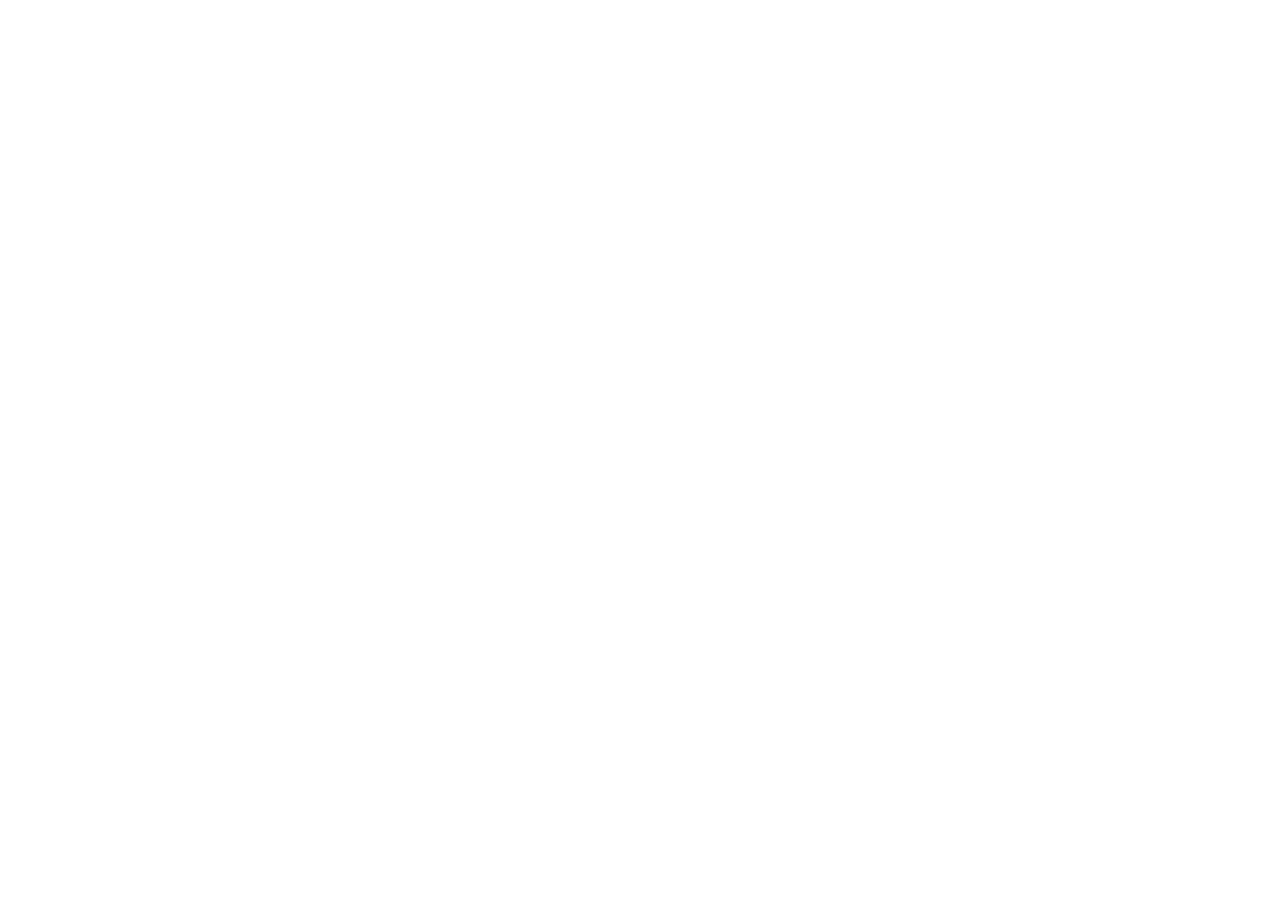
==== index.html @ b856530c "Ohmyfood" ====
<!DOCTYPE html>
<html lang="en">
<head>
    <meta charset="UTF-8">
    <meta name="viewport" content="width=device-width, initial-scale=1.0">
    <title>Ohmyfood</title>
    <link rel="stylesheet" href="/css/main.css">
</head>
<body>
    
</body>
</html>
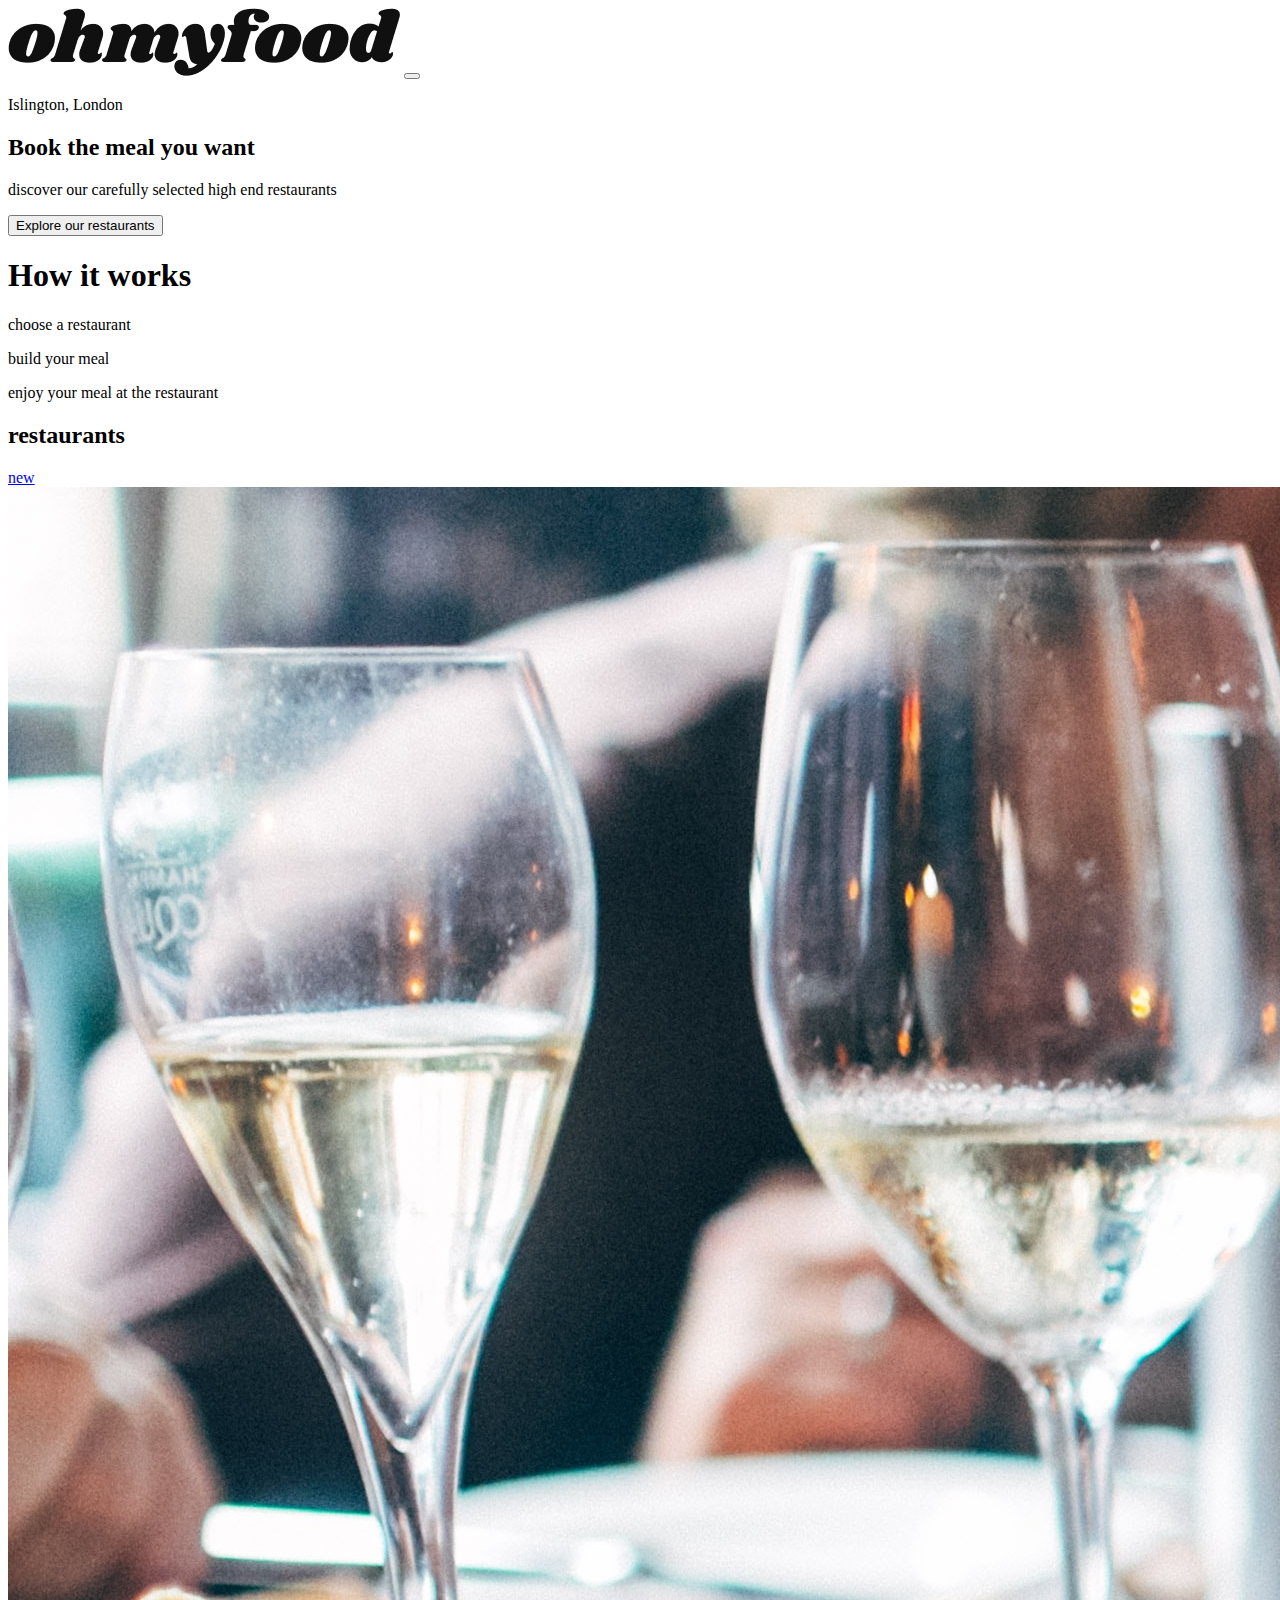
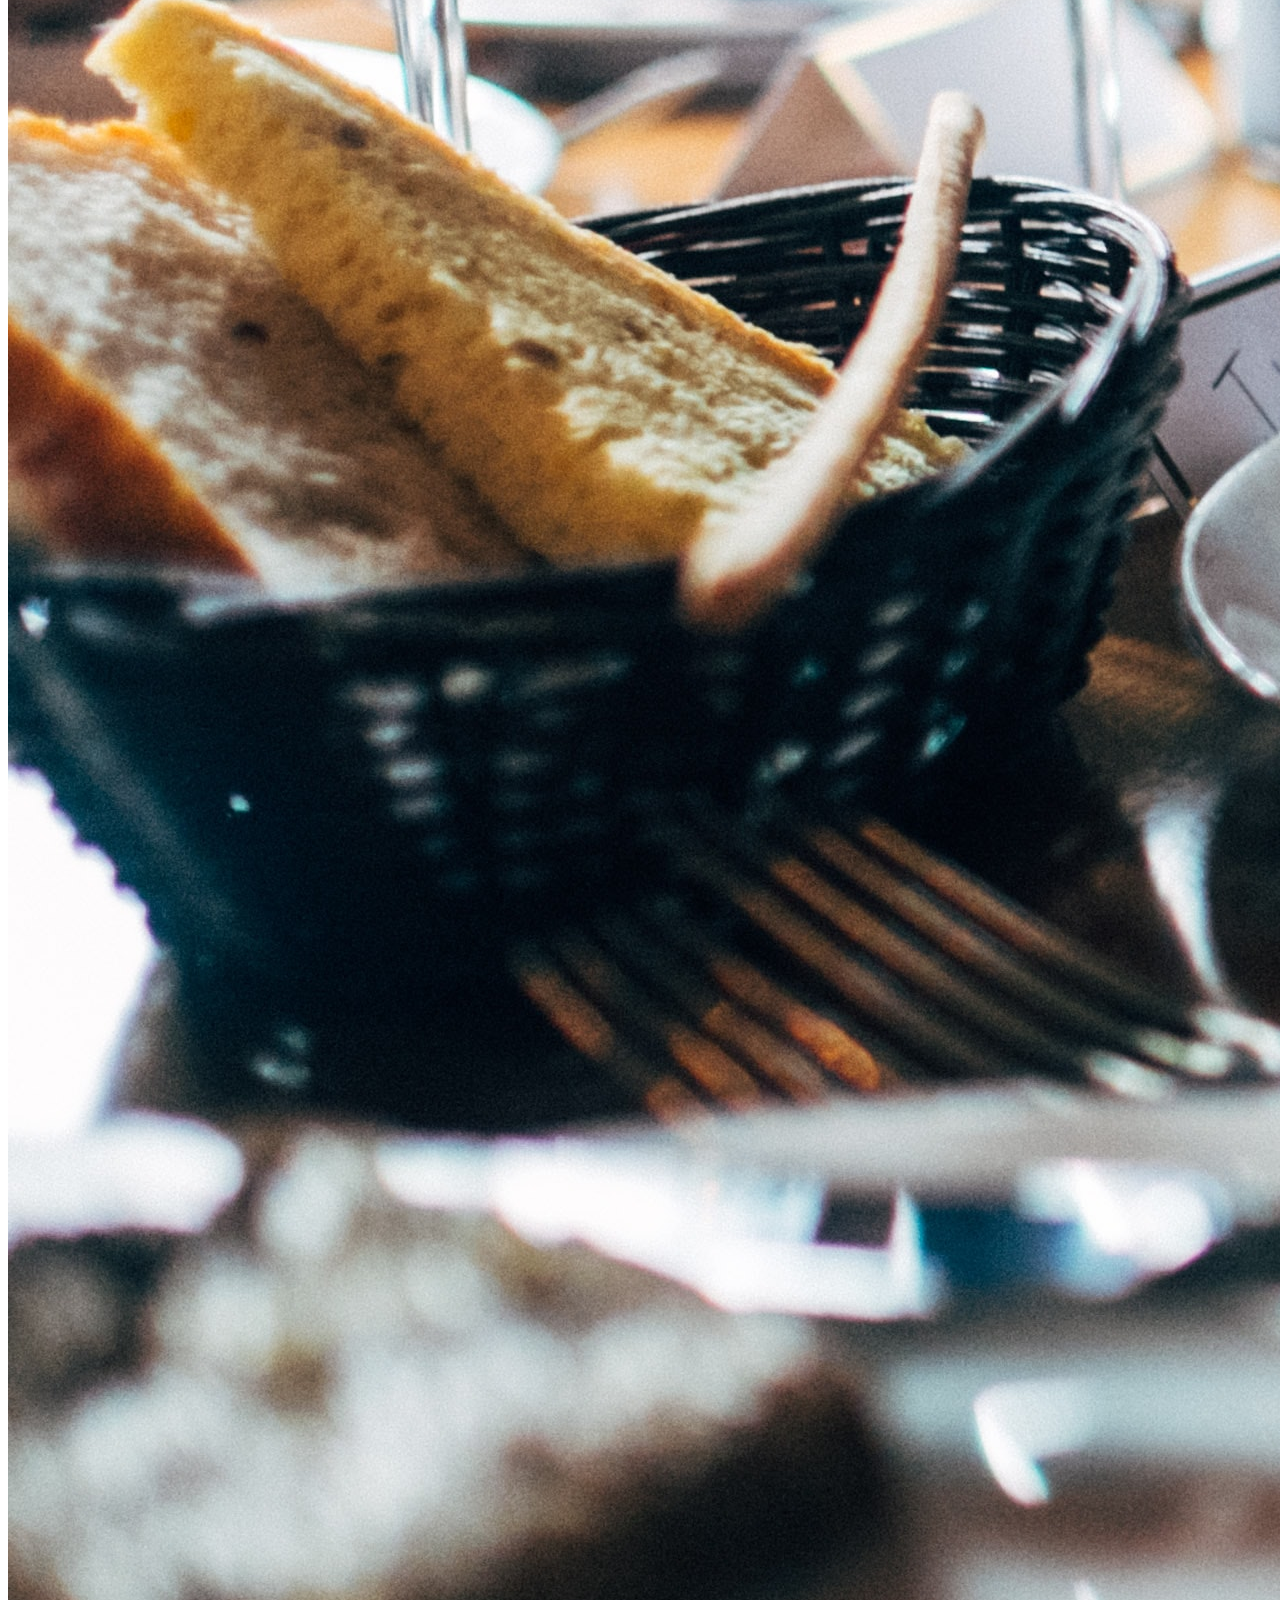
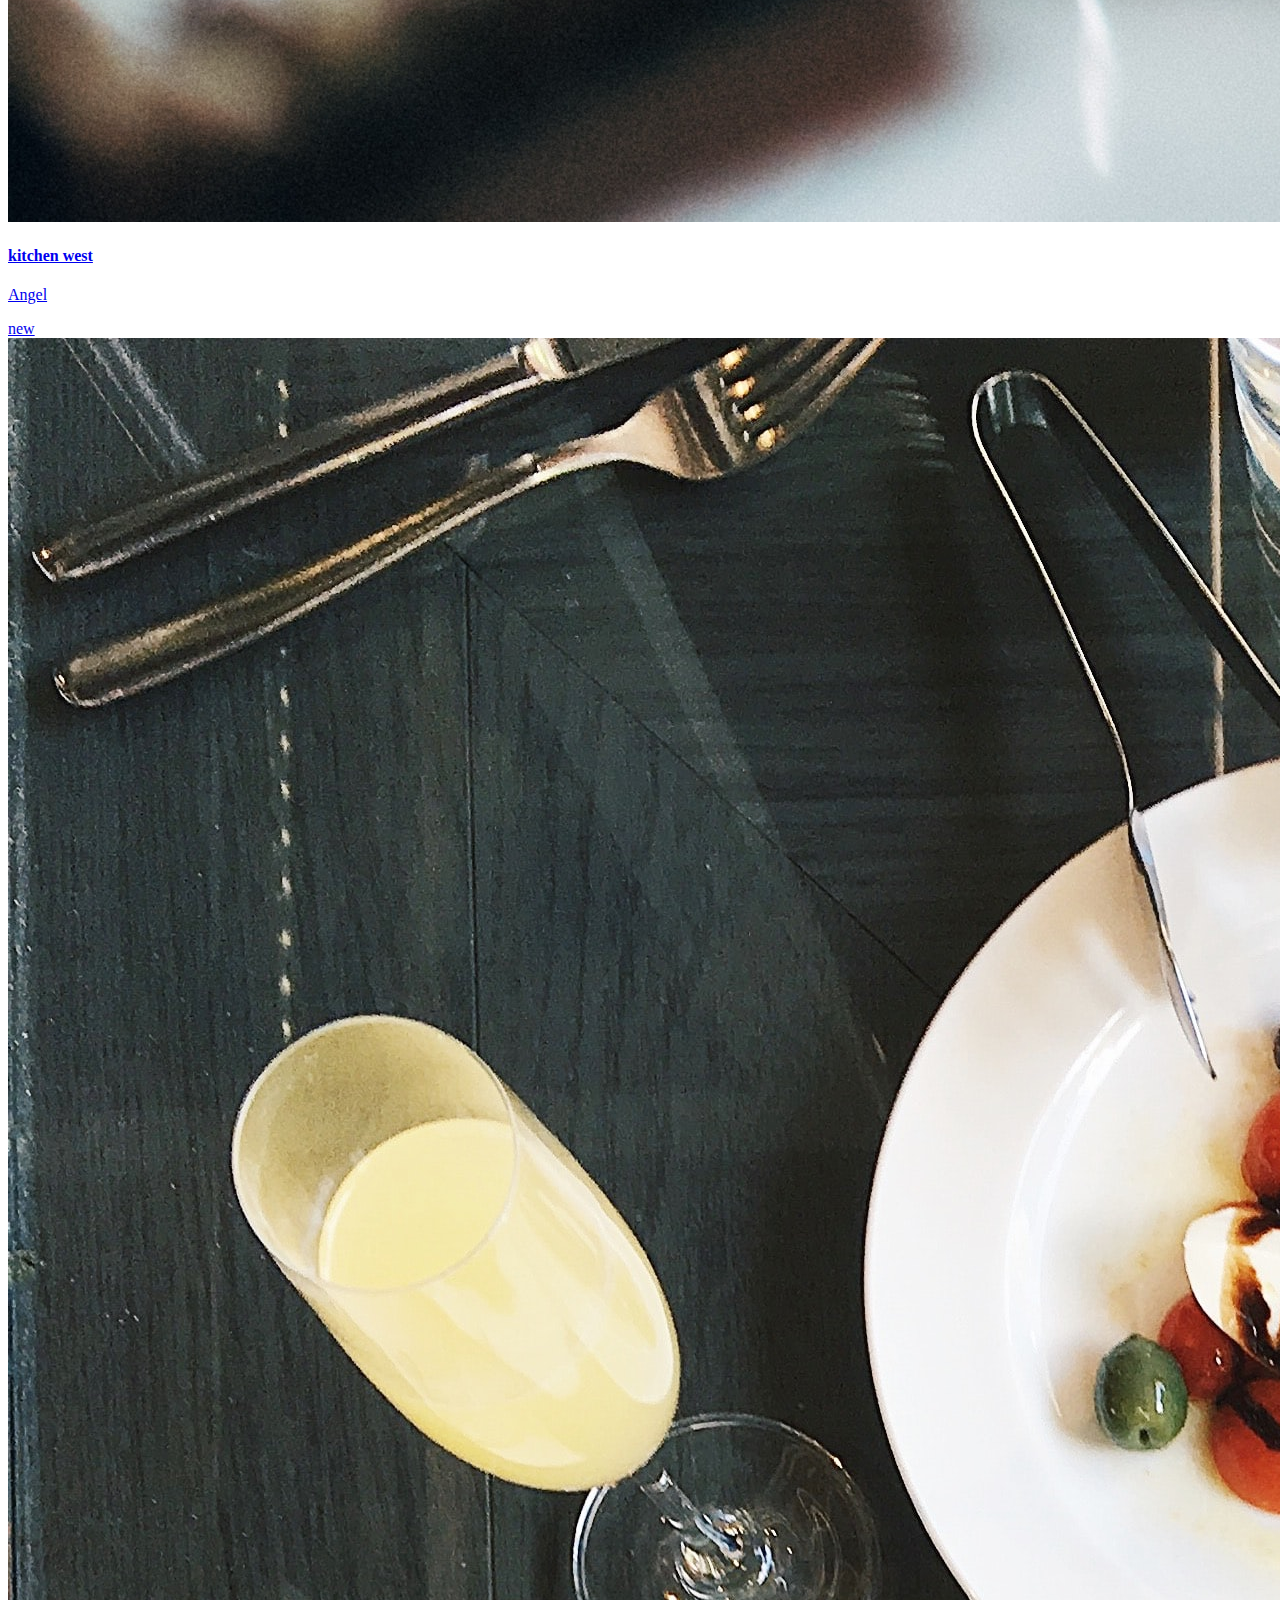
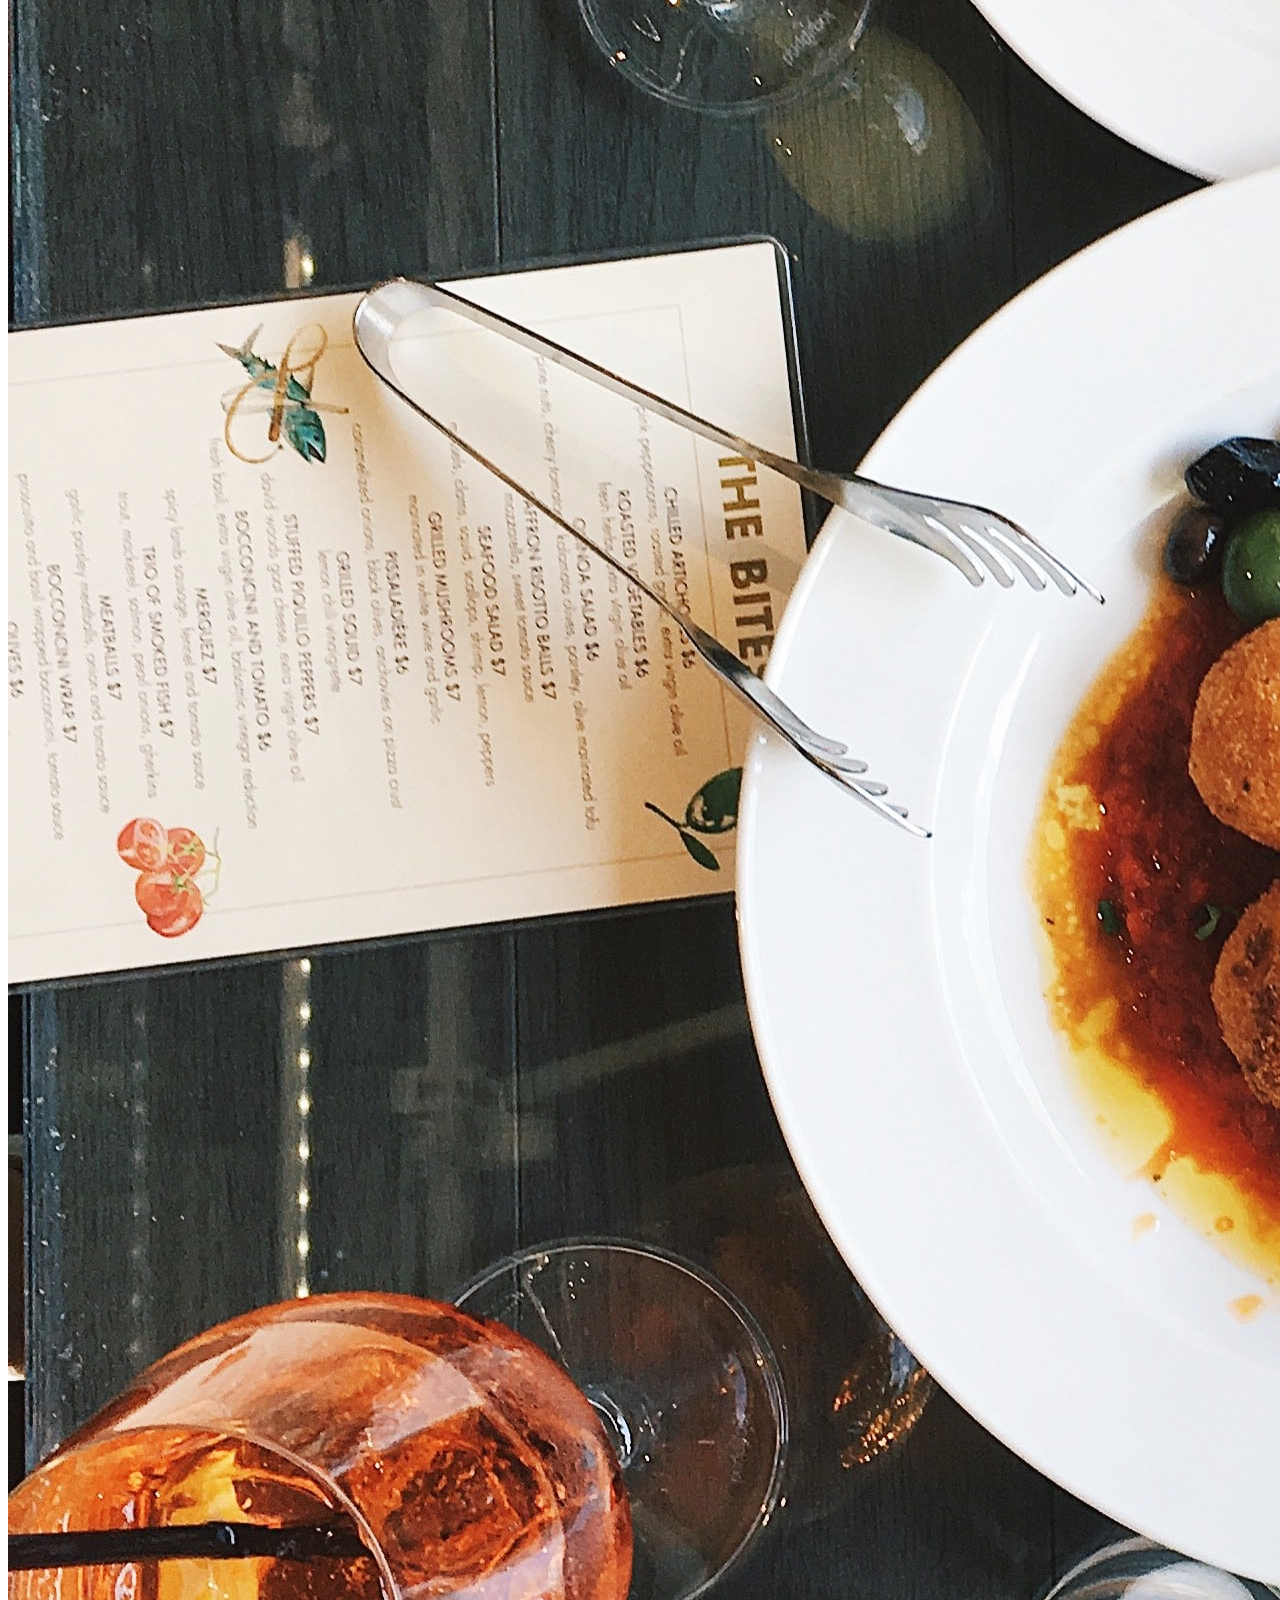
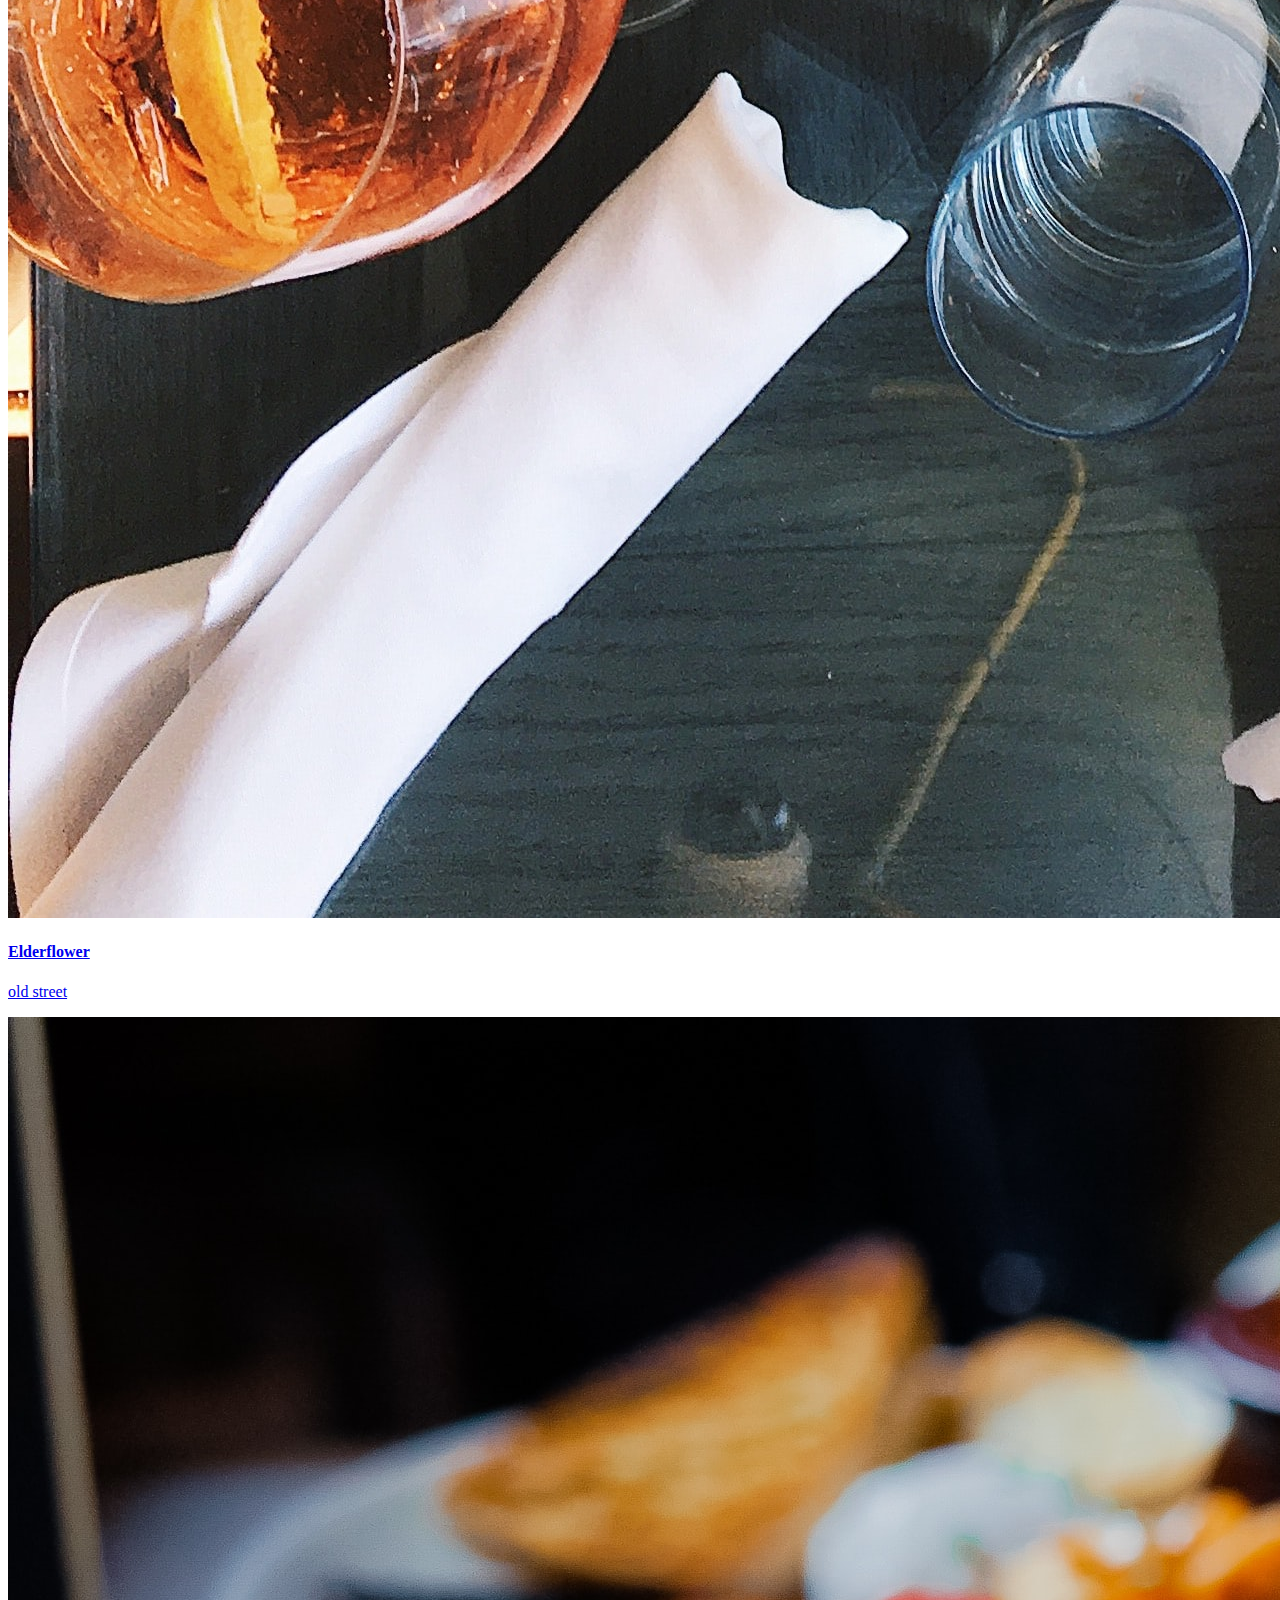
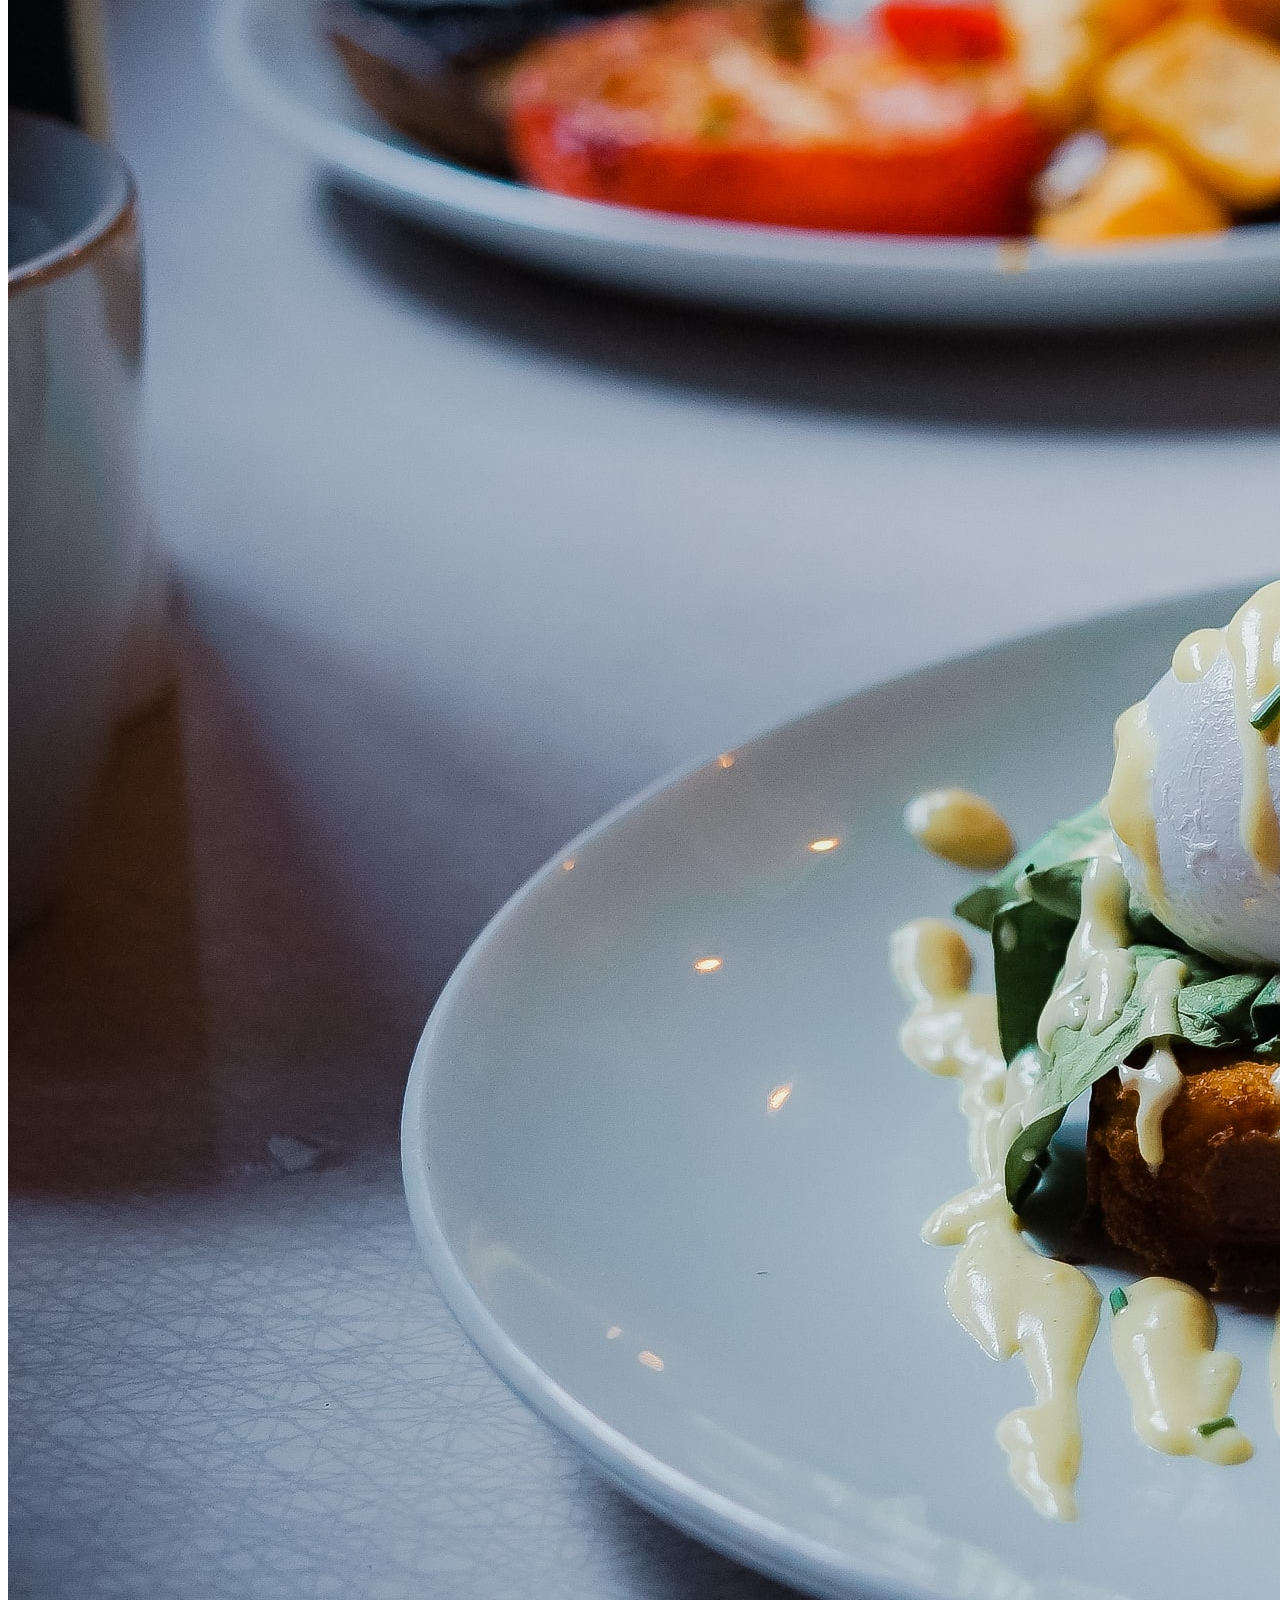
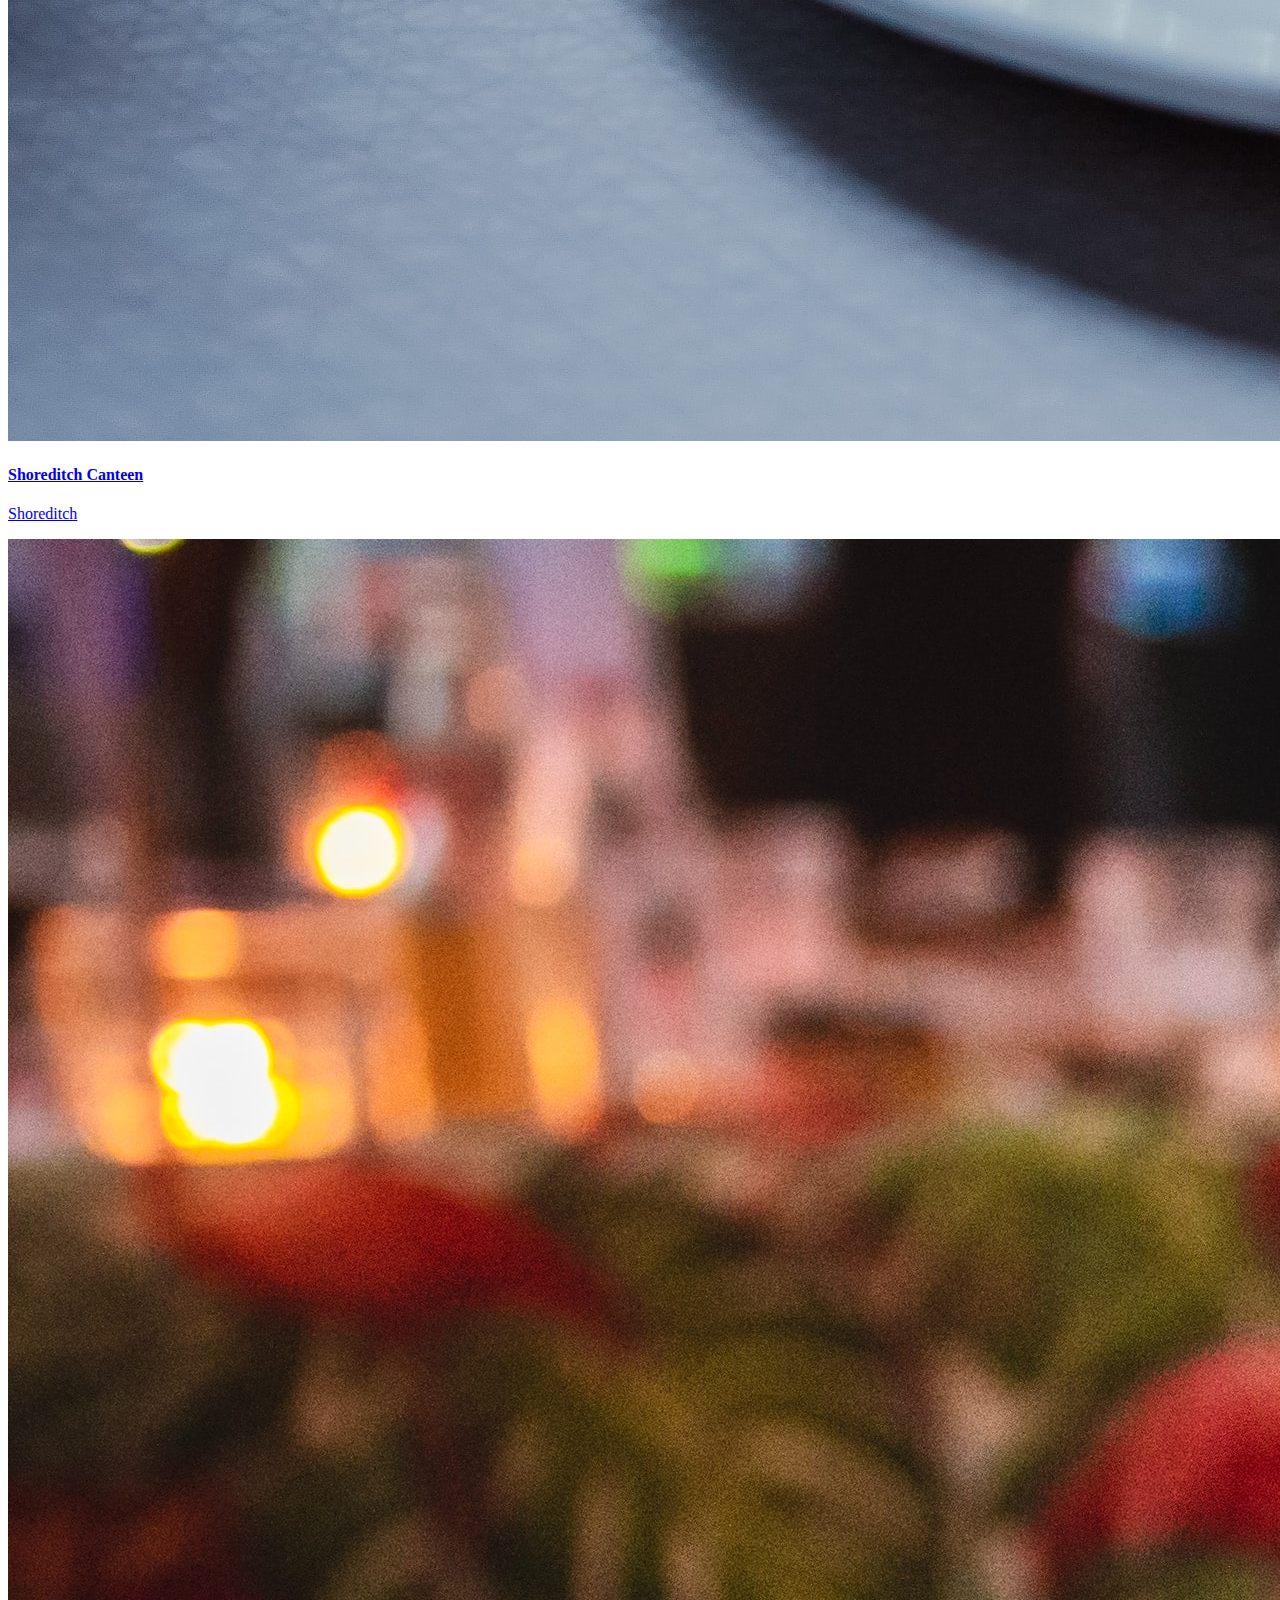
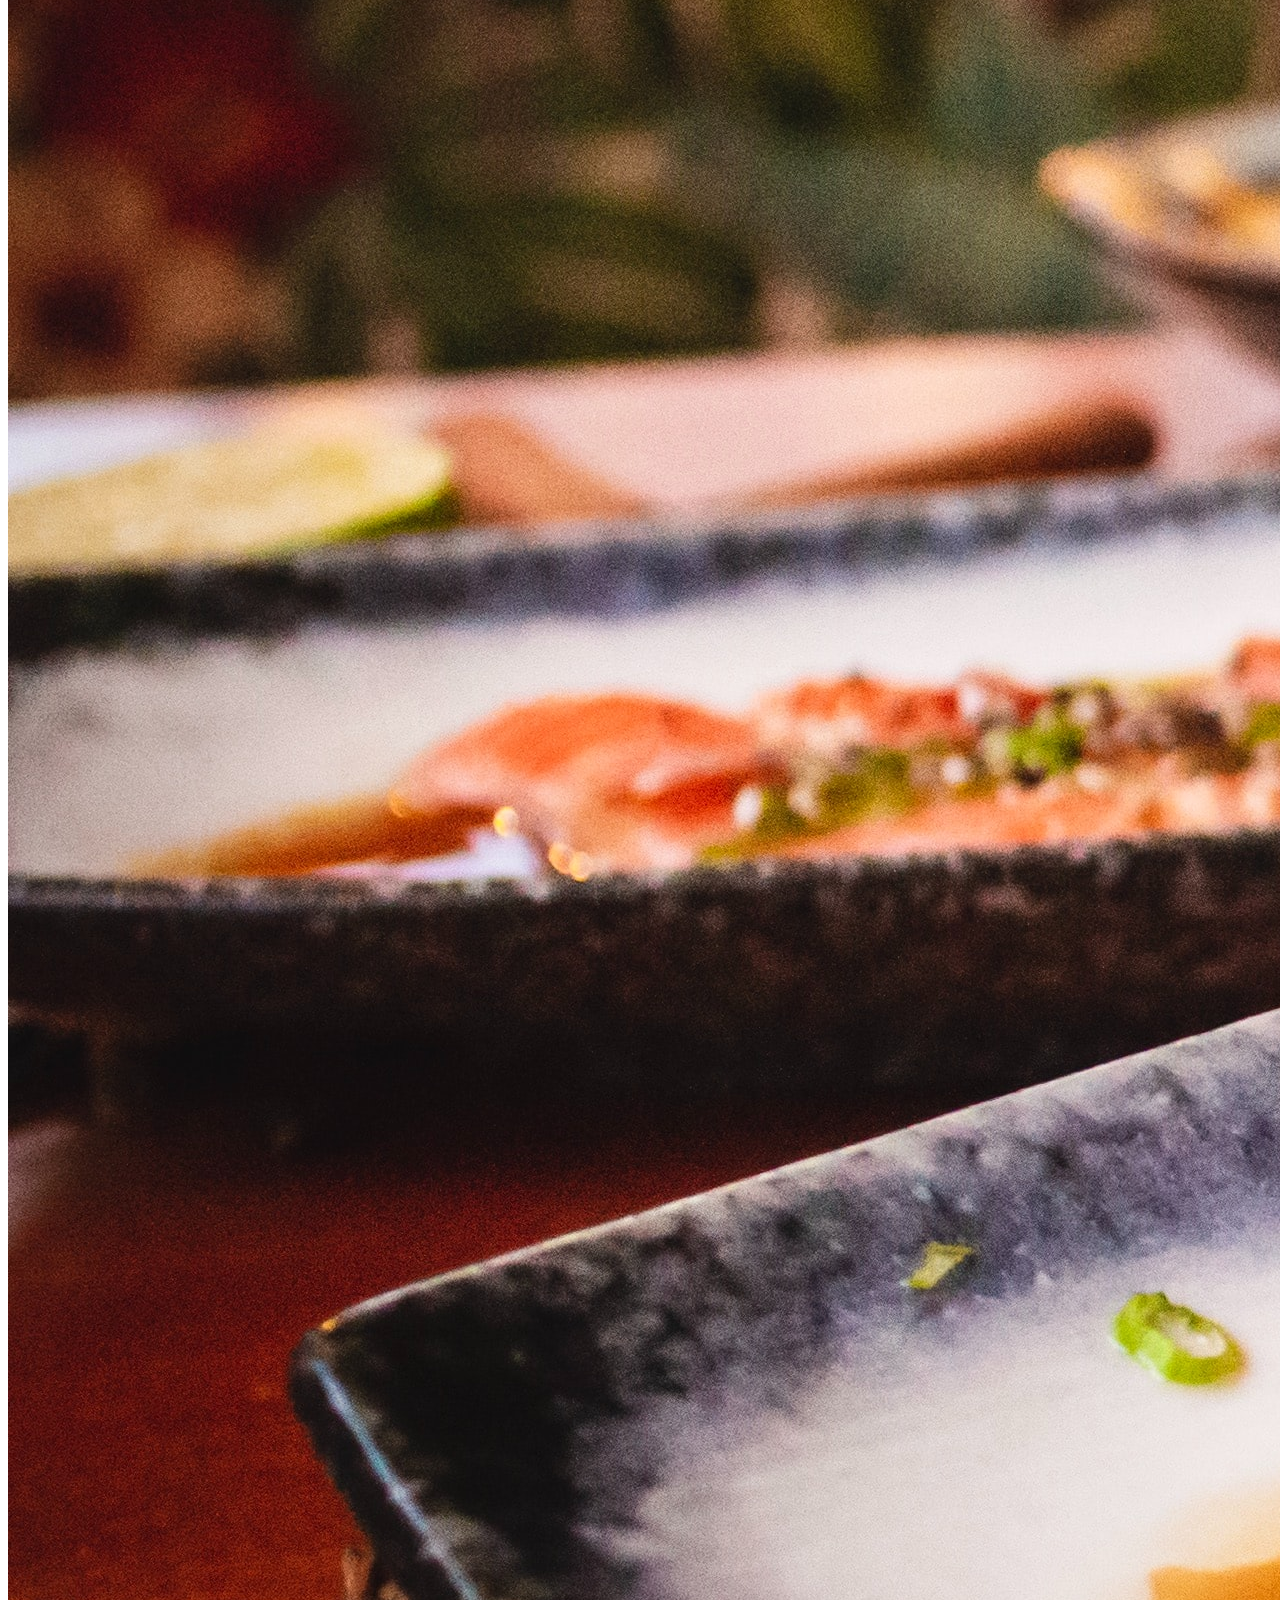
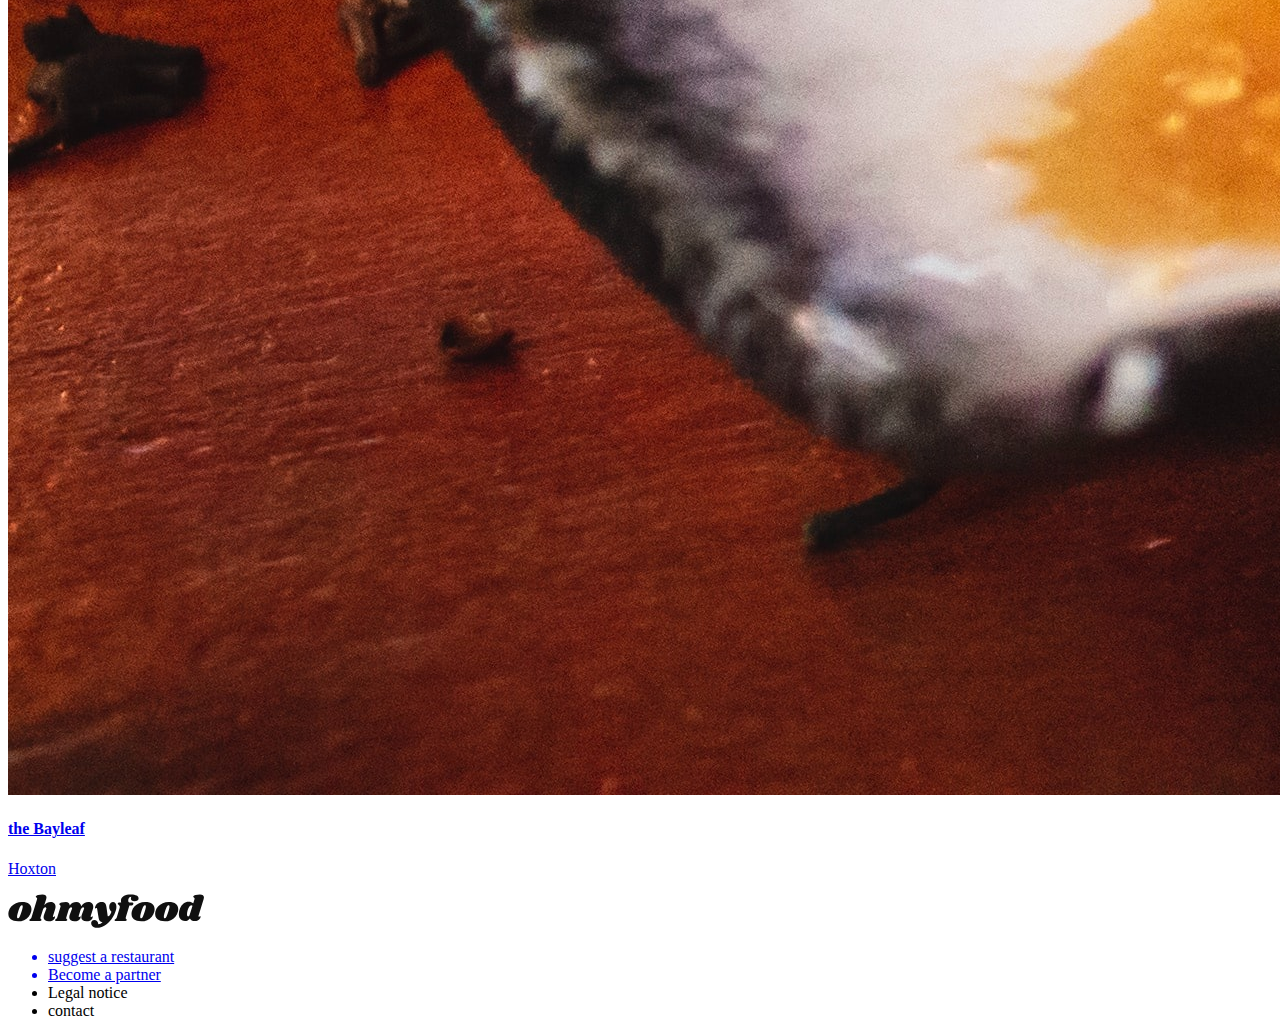
==== commit d6db3b39: "Ohmyfood" ====
--- a/index.html
+++ b/index.html
@@ -3,10 +3,100 @@
 <head>
     <meta charset="UTF-8">
     <meta name="viewport" content="width=device-width, initial-scale=1.0">
+    <link rel="preconnect" href="https://fonts.googleapis.com">
+    <link rel="preconnect" href="https://fonts.gstatic.com" crossorigin>
+    <link href="https://fonts.googleapis.com/css2?family=Roboto:ital,wght@1,100;1,300;1,400;1,500;1,700;1,900&display=swap" rel="stylesheet">
+    <link rel="preconnect" href="https://fonts.googleapis.com">
+    <link rel="preconnect" href="https://fonts.gstatic.com" crossorigin>
+    <link href="https://fonts.googleapis.com/css2?family=Shrikhand&display=swap" rel="stylesheet">
+    <link rel="stylesheet" href="/css/main.css">
     <title>Ohmyfood</title>
-    <link rel="stylesheet" href="/css/main.css">
 </head>
 <body>
-    
+    <div>
+    <header class="nav-header">
+        <div class="nav-container">
+            <img class="logo" src="./images/logo/ohmyfood.png" alt="logo">
+            <button class="b-map" type="submit">
+                <i class="fas fa-map-marker-alt"></i>
+            </button>
+            <p>Islington, London</p>
+        </div>
+    </header>
+    </div>
+    <main>
+        <section class="top-container">
+           <div class="">
+                <h2>Book the meal you want</h2>
+                <p>discover our carefully selected high end restaurants</p>
+           </div>
+           <button class="restaurants">
+            <span>Explore our restaurants</span>
+           </button>
+        </section>
+        <section class="instructions">
+            <h1>How it works</h1>
+            <div class="card">
+                <p>choose a restaurant</p>
+            </div>
+            <div class="card">
+                <p>build your meal</p>
+            </div>
+            <div class="card">
+                <p>enjoy your meal at the restaurant</p>
+            </div>
+        </section>
+        <section class="places to eat">
+            <h2>restaurants</h2>
+            <a href="#">
+            <div class="card">
+                <span class="badge">new</span>
+                <img src="./images/restaurants/jay-wennington-N_Y88TWmGwA-unsplash.jpg">
+                <div class="body">
+                    <i class="fa-regular fa-heart"></i>
+                    <h4>kitchen west</h4>
+                    <p>Angel</p>
+                </div>
+            </div>
+        </a>
+            <a href="#">
+            <div class="card">
+                <span class="badge">new</span>
+                <img src="./images/restaurants/stil-u2Lp8tXIcjw-unsplash.jpg">
+                <div class="body">
+                    <i class="fa-solid fa-heart"></i>
+                    <h4>Elderflower</h4>
+                    <p>old street</p>
+                </div>
+            </div>
+        </a>
+            <a href="#"><div class="card">
+                <img src="./images/restaurants/toa-heftiba-DQKerTsQwi0-unsplash.jpg">
+                <div class="body">
+                    <h4>Shoreditch Canteen</h4>
+                    <p>Shoreditch</p>
+                </div>
+            </div>
+        </a>
+        <a href="#">
+            <div class="card">
+                <img src="./images/restaurants/louis-hansel-shotsoflouis-qNBGVyOCY8Q-unsplash.jpg">
+                <div class="body">
+                    <h4>the Bayleaf</h4>
+                    <p>Hoxton</p>
+                </div>
+            </div>
+        </a>
+        </section>
+    </main>
+    <footer class="footer-container">
+        <img src="./images/logo/ohmyfood@2x.svg" alt="logo">
+        <ul class="footer-links">
+            <i class="fa-solid fa-utensils"></i><a href="#"><li>suggest a restaurant</li></a>
+            <i class="fa-solid fa-handshake"></i><a href="#"><li>Become a partner</li></a>
+            <li>Legal notice</li>
+            <li>contact</li>
+        </ul>
+    </footer>
 </body>
 </html>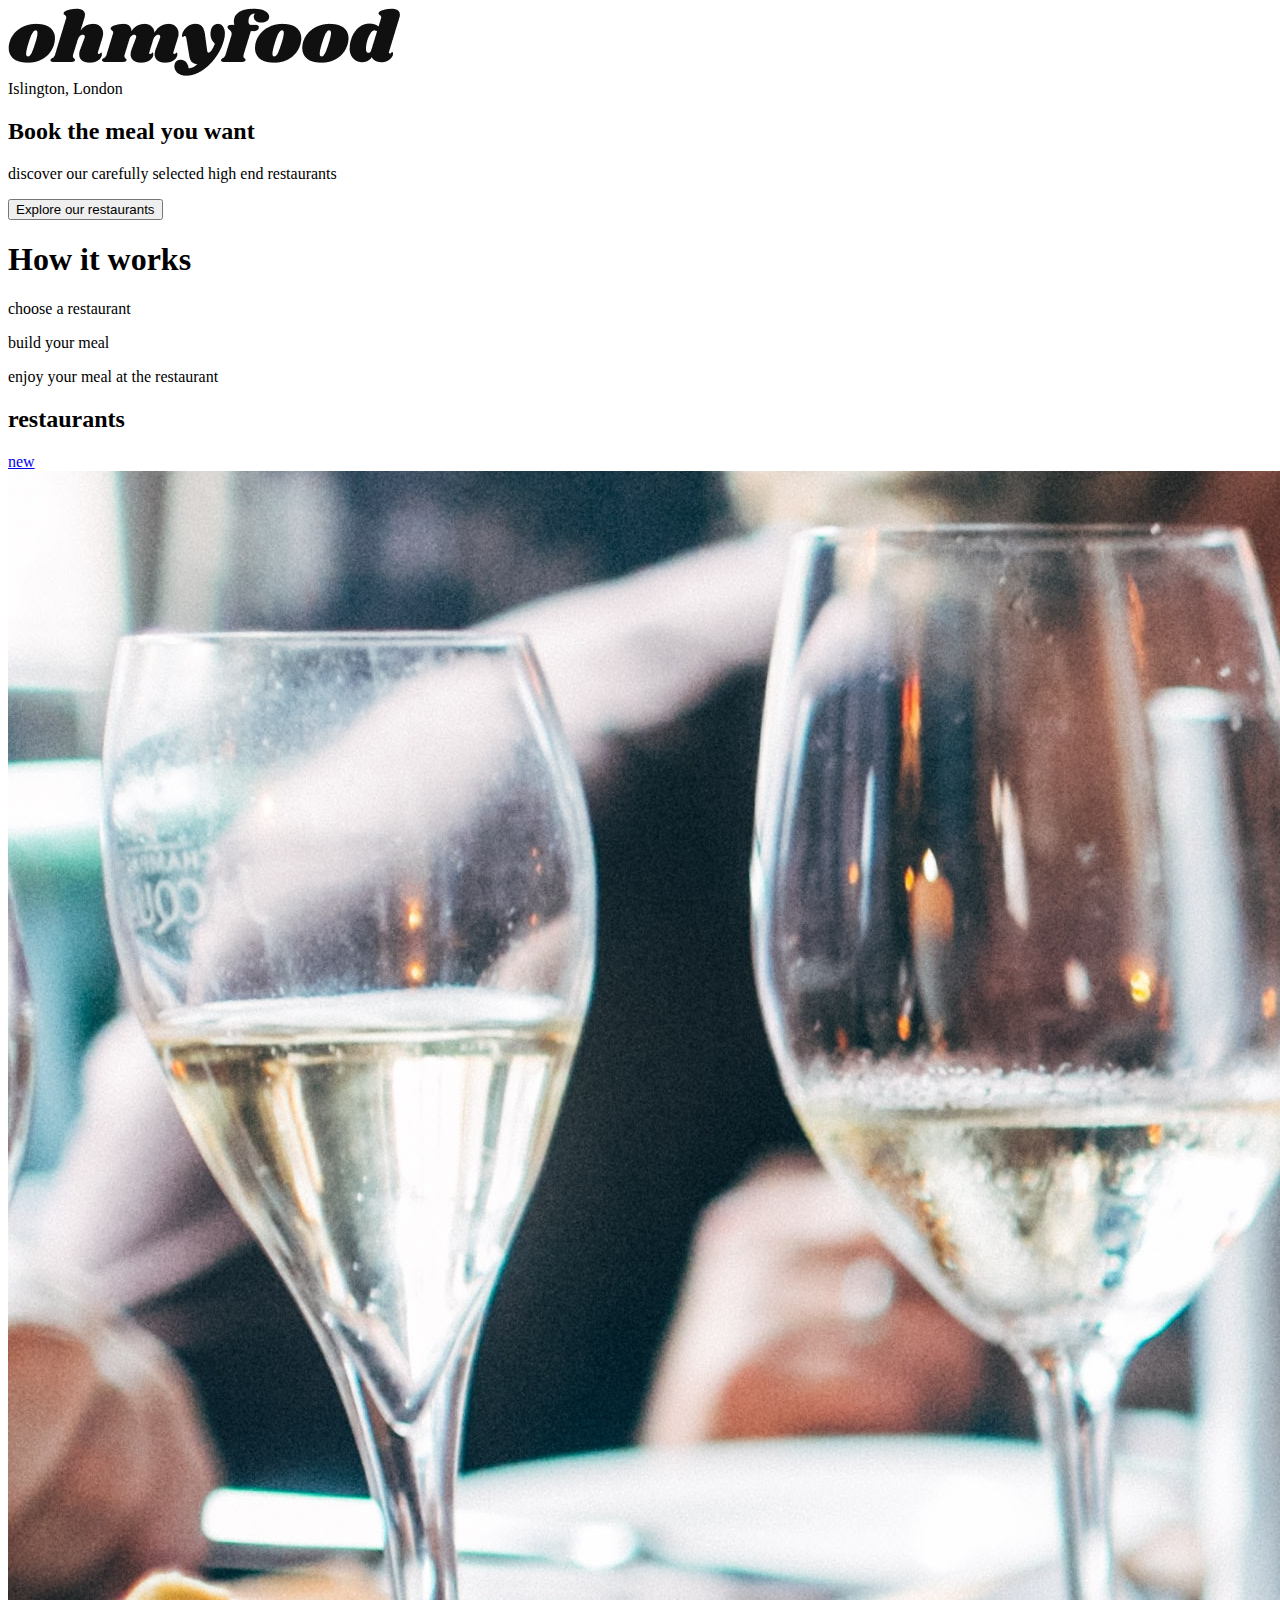
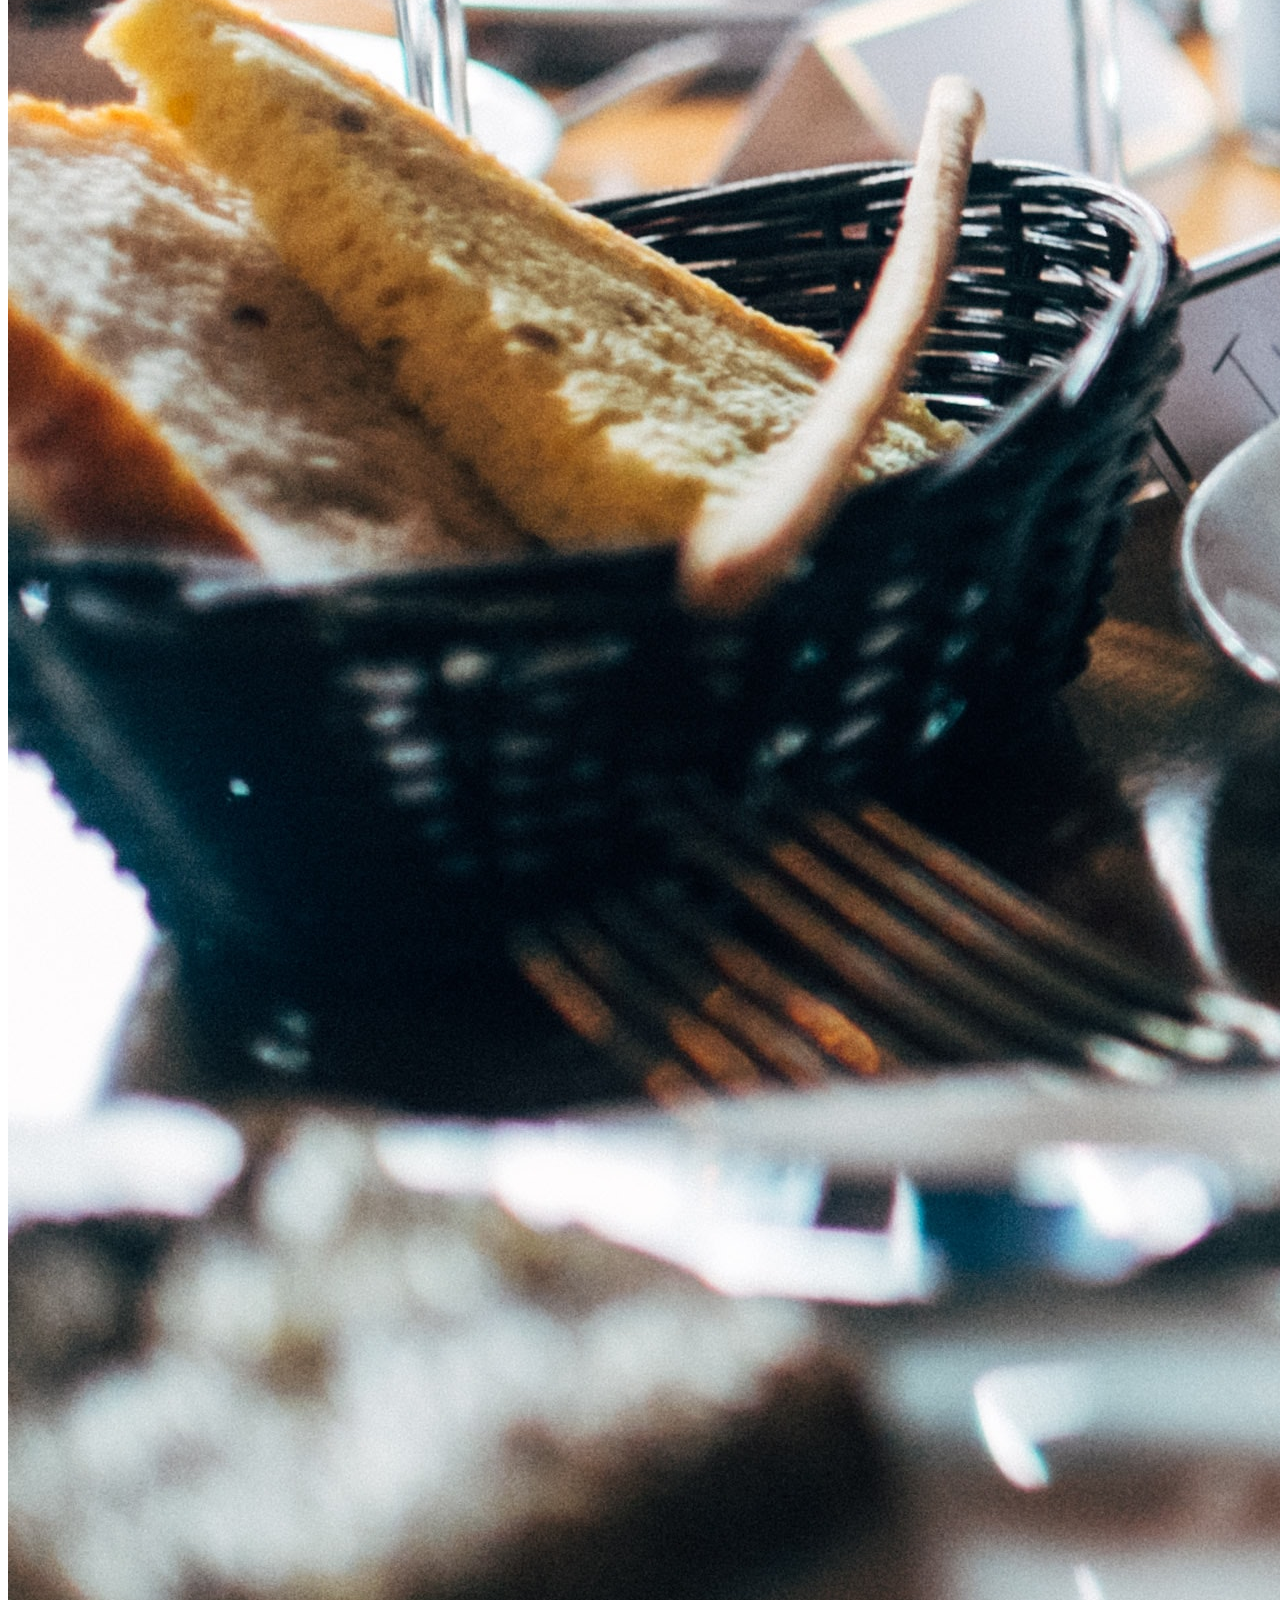
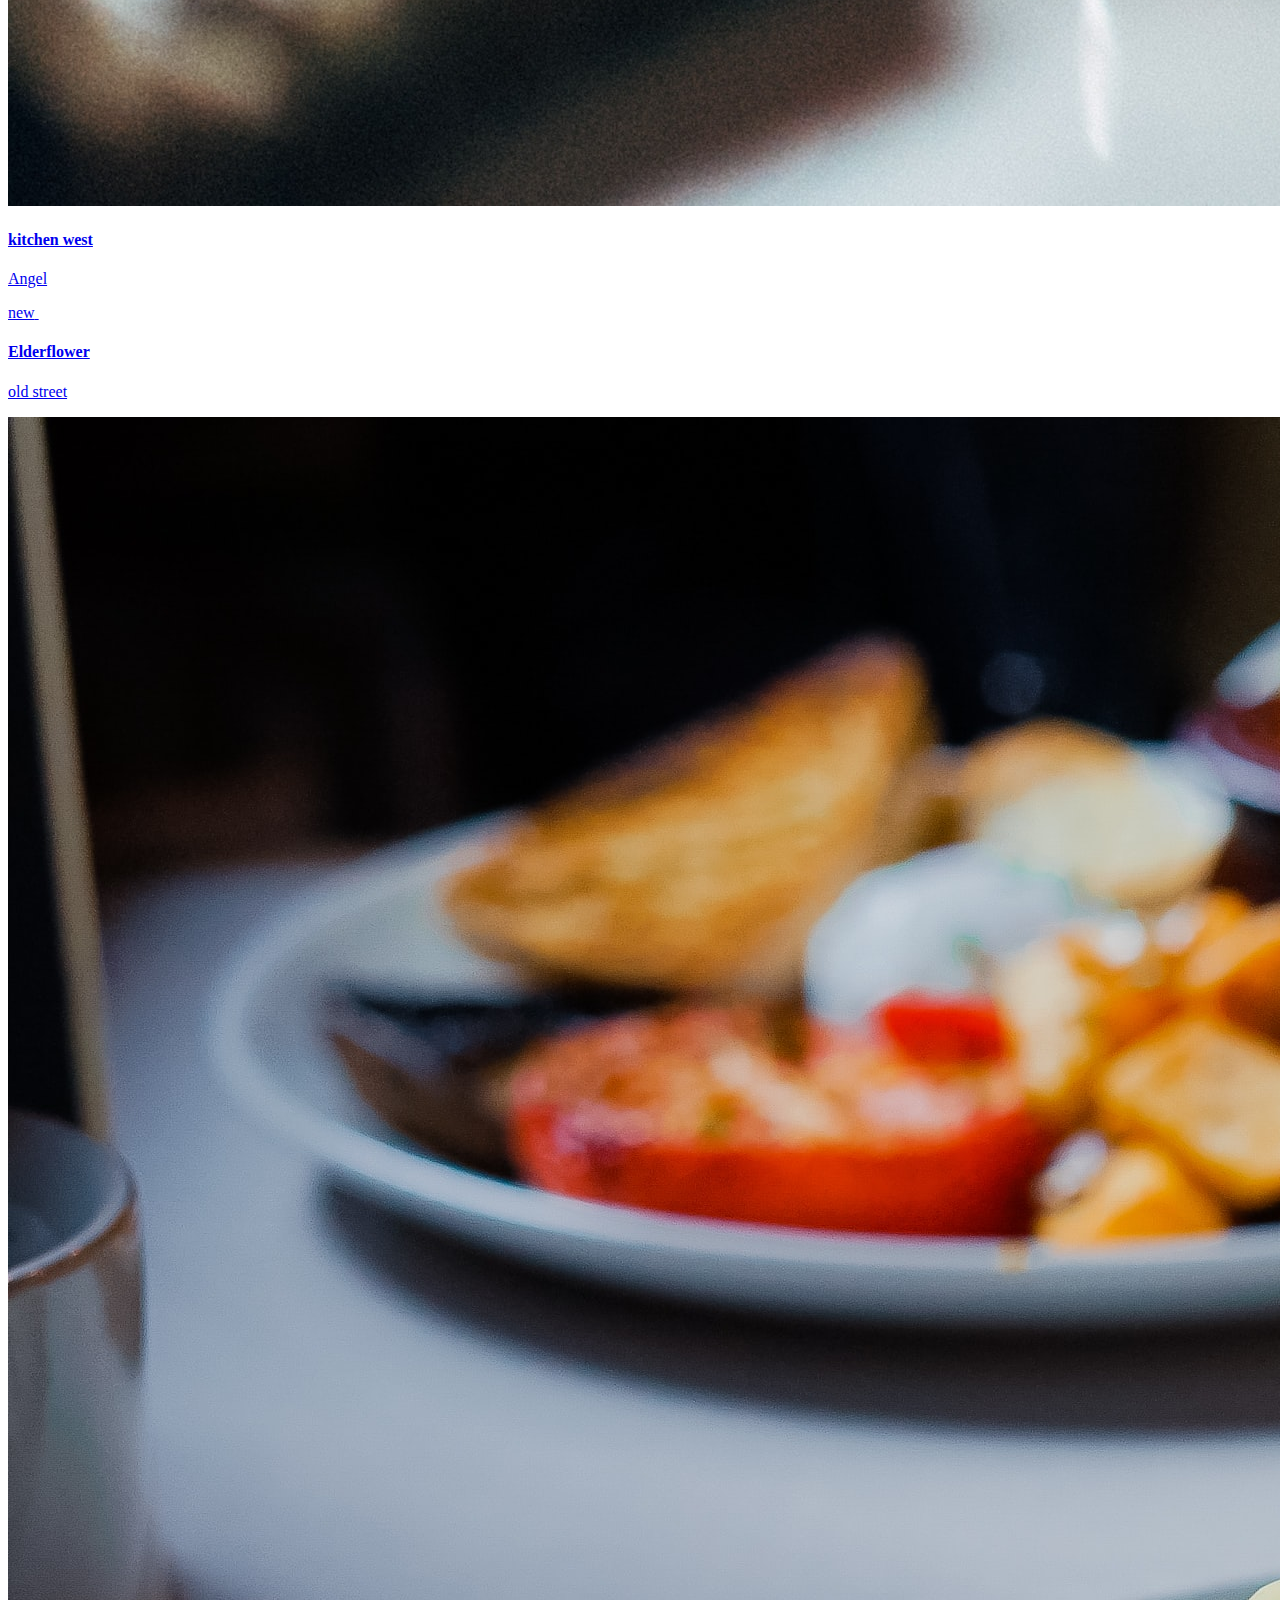
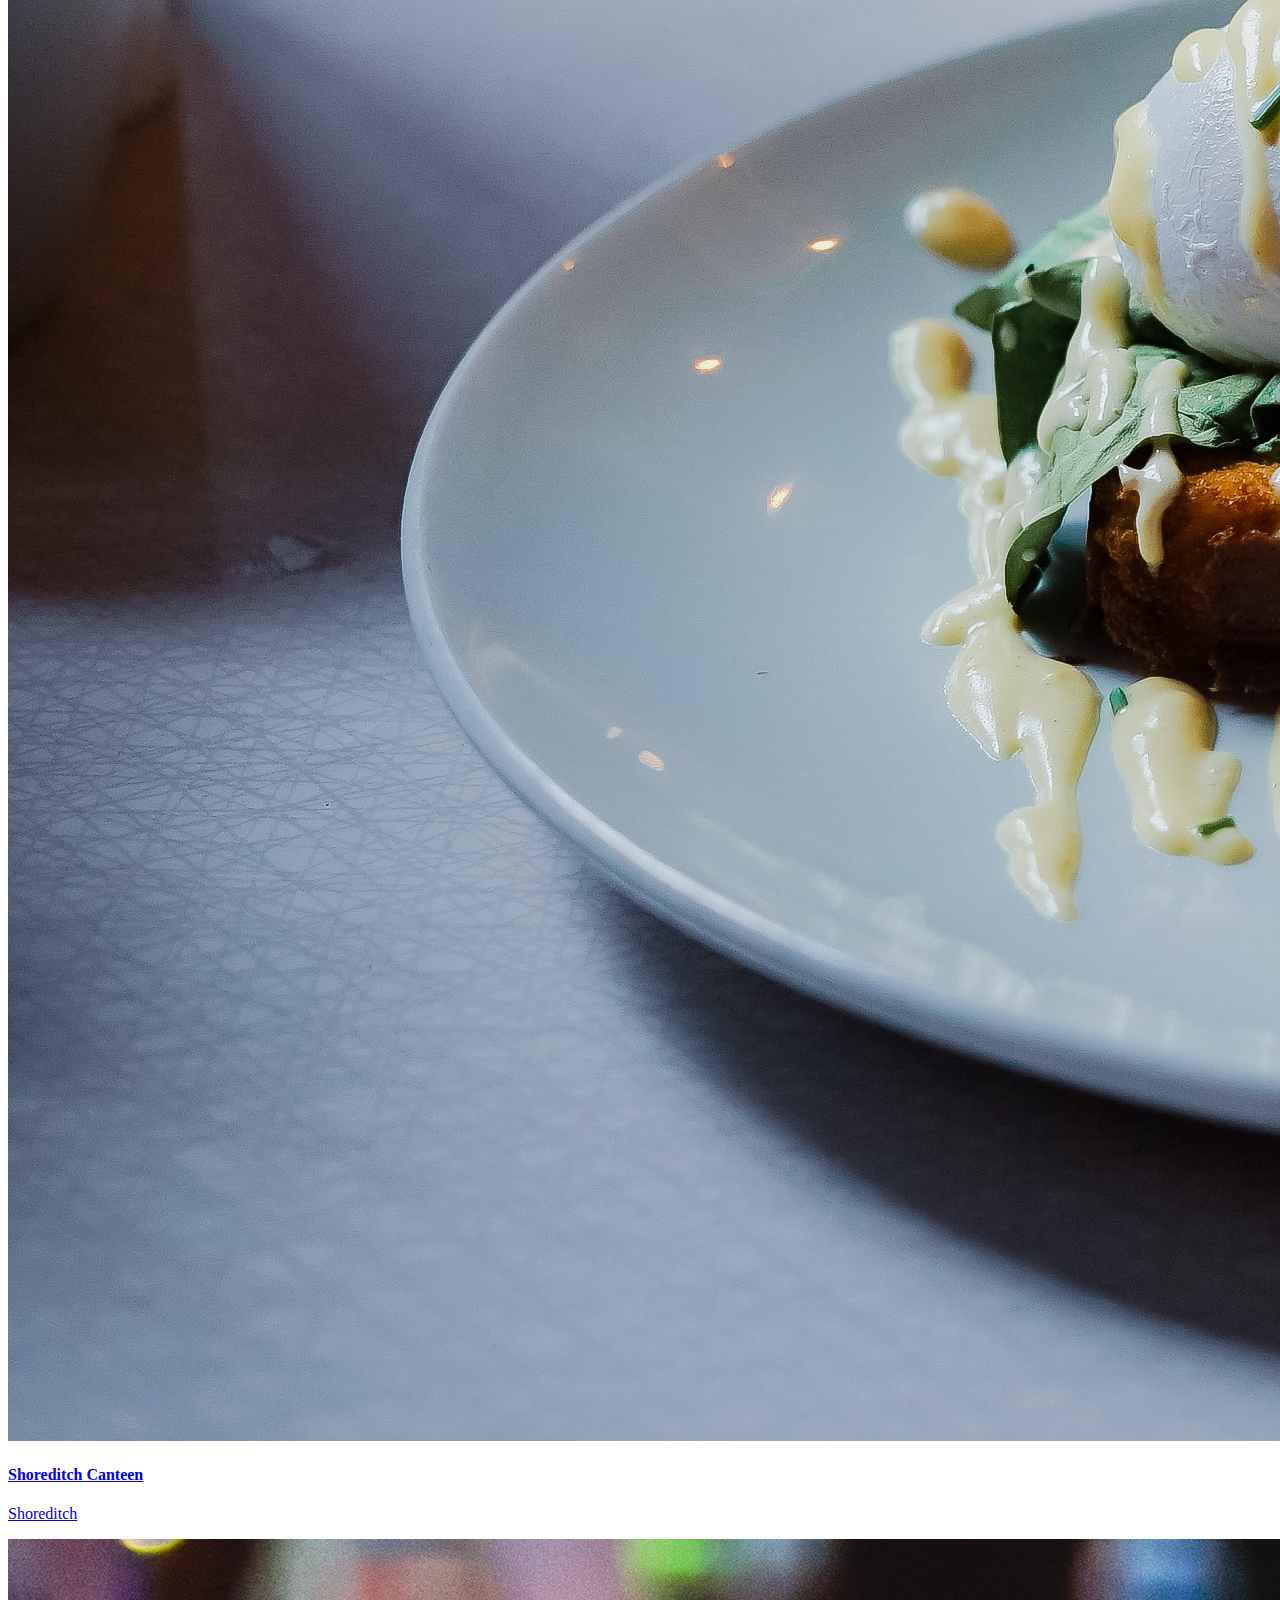
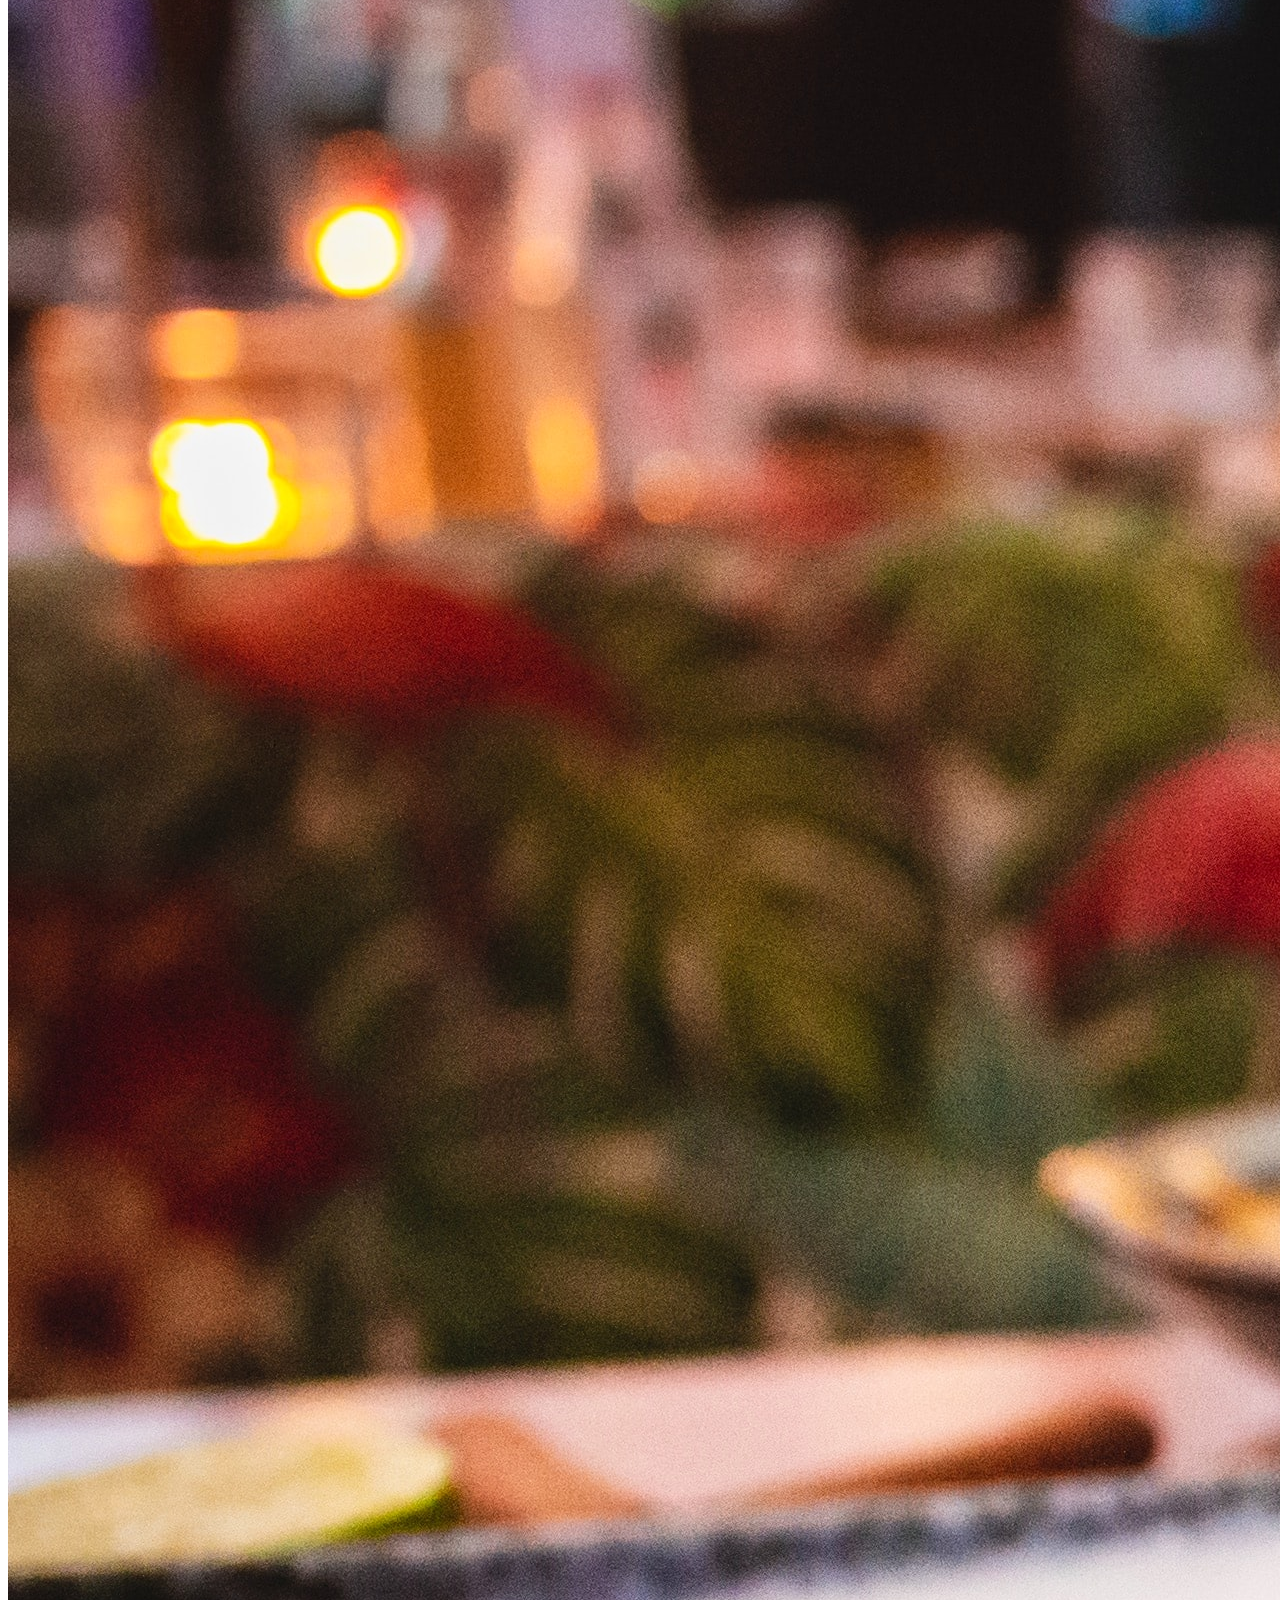
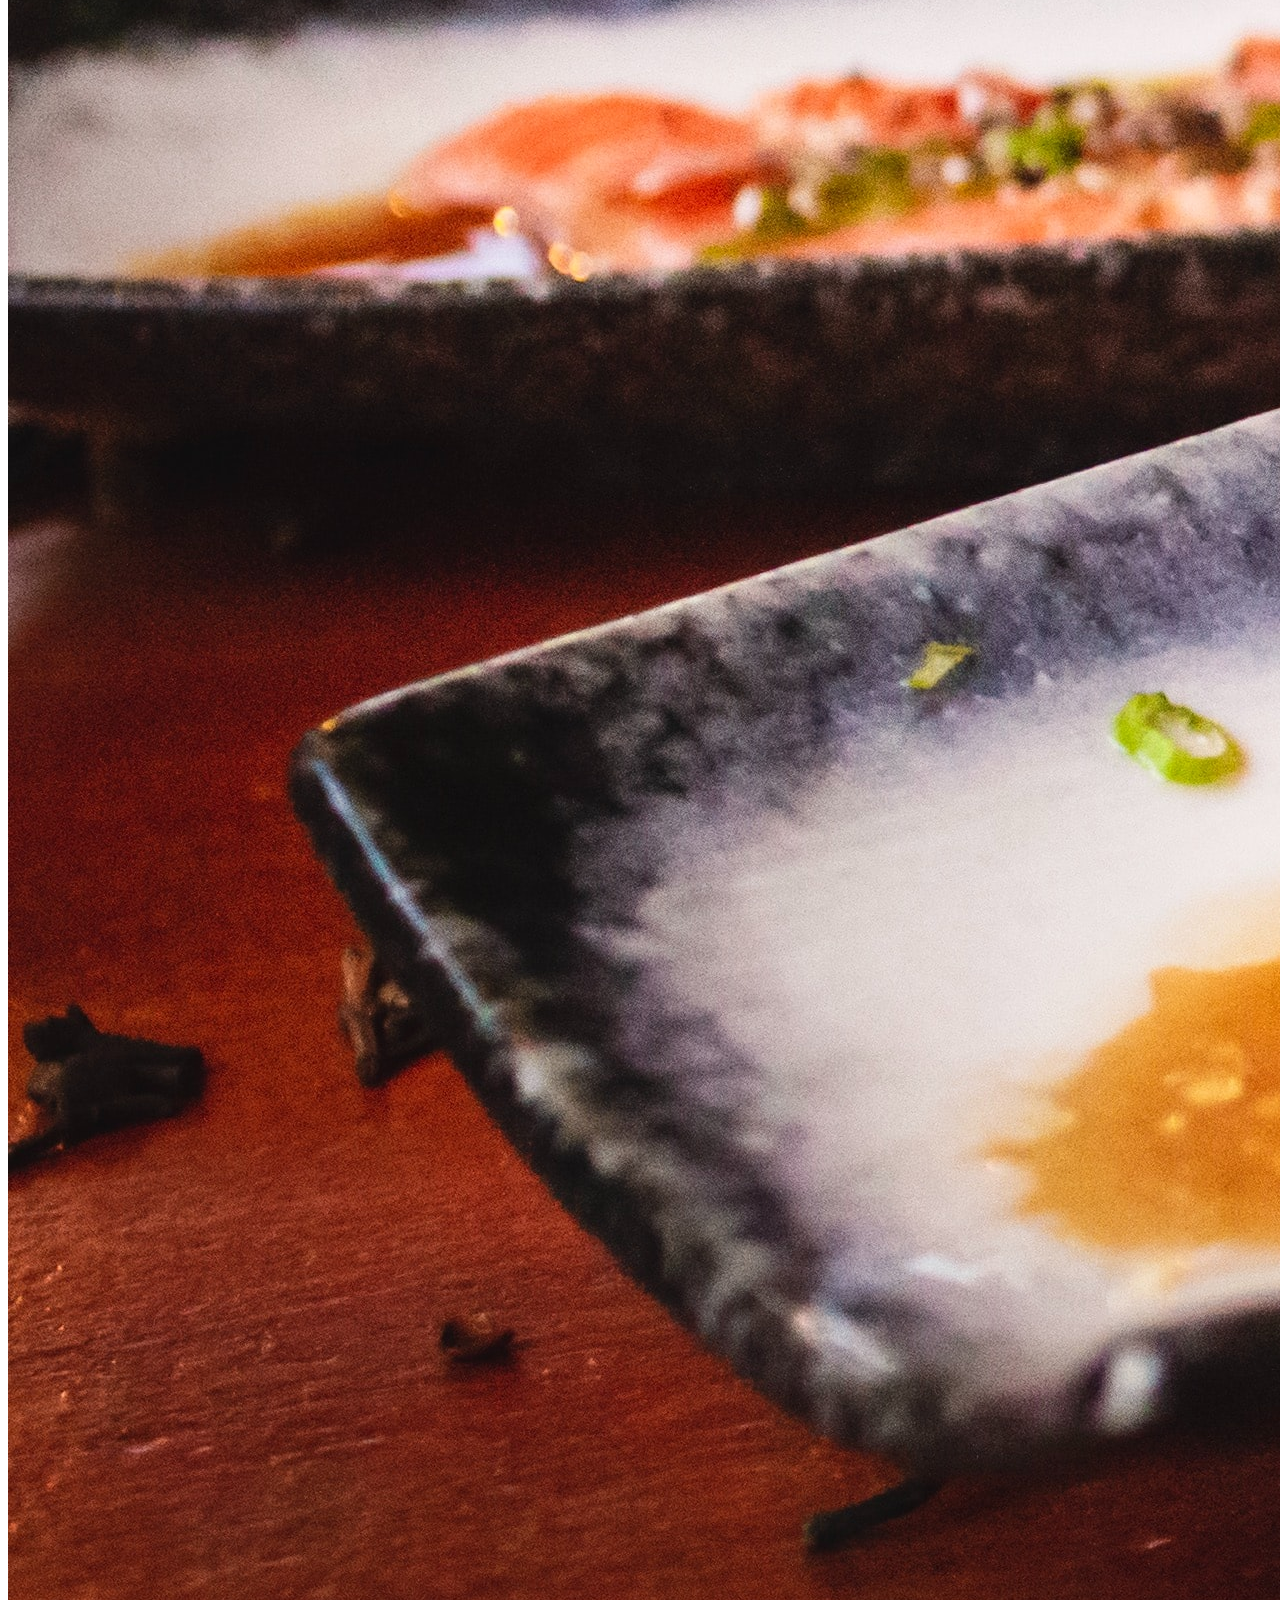
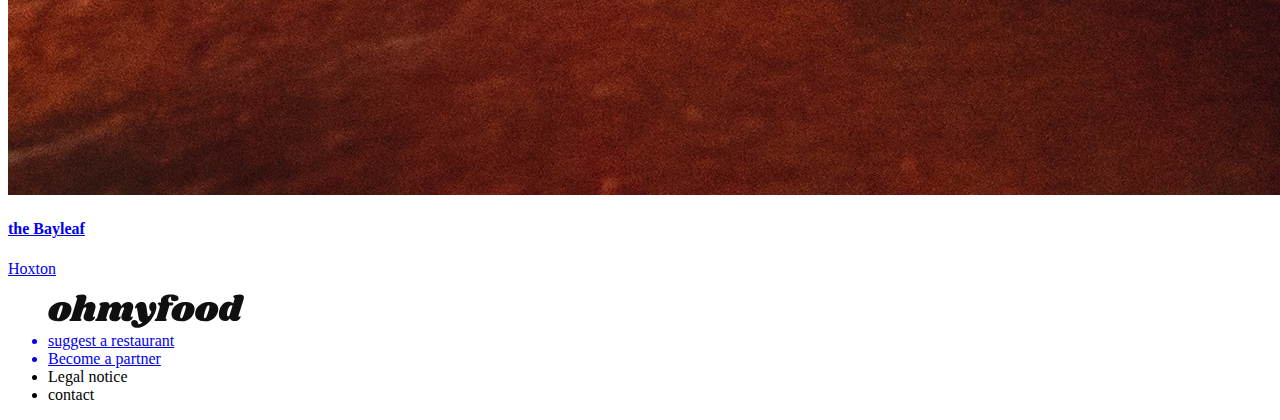
==== commit 57ff5003: "project-3" ====
--- a/index.html
+++ b/index.html
@@ -3,30 +3,23 @@
 <head>
     <meta charset="UTF-8">
     <meta name="viewport" content="width=device-width, initial-scale=1.0">
-    <link rel="preconnect" href="https://fonts.googleapis.com">
     <link rel="preconnect" href="https://fonts.gstatic.com" crossorigin>
     <link href="https://fonts.googleapis.com/css2?family=Roboto:ital,wght@1,100;1,300;1,400;1,500;1,700;1,900&display=swap" rel="stylesheet">
-    <link rel="preconnect" href="https://fonts.googleapis.com">
     <link rel="preconnect" href="https://fonts.gstatic.com" crossorigin>
     <link href="https://fonts.googleapis.com/css2?family=Shrikhand&display=swap" rel="stylesheet">
-    <link rel="stylesheet" href="/css/main.css">
+    <link rel="stylesheet" href="/project-3/scss/main.css">
     <title>Ohmyfood</title>
 </head>
 <body>
-    <div>
-    <header class="nav-header">
-        <div class="nav-container">
-            <img class="logo" src="./images/logo/ohmyfood.png" alt="logo">
-            <button class="b-map" type="submit">
-                <i class="fas fa-map-marker-alt"></i>
-            </button>
-            <p>Islington, London</p>
+    <header>
+        <div class="main-container">
+            <img class="logo" src="./public/images/logo/ohmyfood.png" alt="logo">
+            <i class="fas fa-map-marker-alt"></i>
         </div>
+        <span>Islington, London</span>
     </header>
-    </div>
     <main>
-        <section class="top-container">
-           <div class="">
+        <section class="intro-container">
                 <h2>Book the meal you want</h2>
                 <p>discover our carefully selected high end restaurants</p>
            </div>
@@ -46,52 +39,57 @@
                 <p>enjoy your meal at the restaurant</p>
             </div>
         </section>
-        <section class="places to eat">
+        <section class="restaurant-cards">
+            <div class="places-title">
             <h2>restaurants</h2>
+            </div>
+            <div class="places-cards">
             <a href="#">
             <div class="card">
                 <span class="badge">new</span>
-                <img src="./images/restaurants/jay-wennington-N_Y88TWmGwA-unsplash.jpg">
+                <img src="./public/images/restaurants/jay-wennington-N_Y88TWmGwA-unsplash.jpg">
                 <div class="body">
                     <i class="fa-regular fa-heart"></i>
                     <h4>kitchen west</h4>
                     <p>Angel</p>
                 </div>
             </div>
-        </a>
+            </a>
             <a href="#">
             <div class="card">
                 <span class="badge">new</span>
-                <img src="./images/restaurants/stil-u2Lp8tXIcjw-unsplash.jpg">
+                <img src="">
                 <div class="body">
                     <i class="fa-solid fa-heart"></i>
                     <h4>Elderflower</h4>
                     <p>old street</p>
                 </div>
             </div>
-        </a>
-            <a href="#"><div class="card">
+            </a>
+            <a href="#">
+            <div class="card">
                 <img src="./images/restaurants/toa-heftiba-DQKerTsQwi0-unsplash.jpg">
                 <div class="body">
                     <h4>Shoreditch Canteen</h4>
                     <p>Shoreditch</p>
                 </div>
             </div>
-        </a>
-        <a href="#">
+            </a>
+            <a href="#">
             <div class="card">
                 <img src="./images/restaurants/louis-hansel-shotsoflouis-qNBGVyOCY8Q-unsplash.jpg">
                 <div class="body">
-                    <h4>the Bayleaf</h4>
+                    <h4 class="card-title">the Bayleaf</h4>
                     <p>Hoxton</p>
                 </div>
             </div>
-        </a>
-        </section>
+            </a>
+        </div>
+    </section>
     </main>
     <footer class="footer-container">
-        <img src="./images/logo/ohmyfood@2x.svg" alt="logo">
         <ul class="footer-links">
+            <img src="./public/images/logo/ohmyfood@2x.svg" alt="logo">
             <i class="fa-solid fa-utensils"></i><a href="#"><li>suggest a restaurant</li></a>
             <i class="fa-solid fa-handshake"></i><a href="#"><li>Become a partner</li></a>
             <li>Legal notice</li>
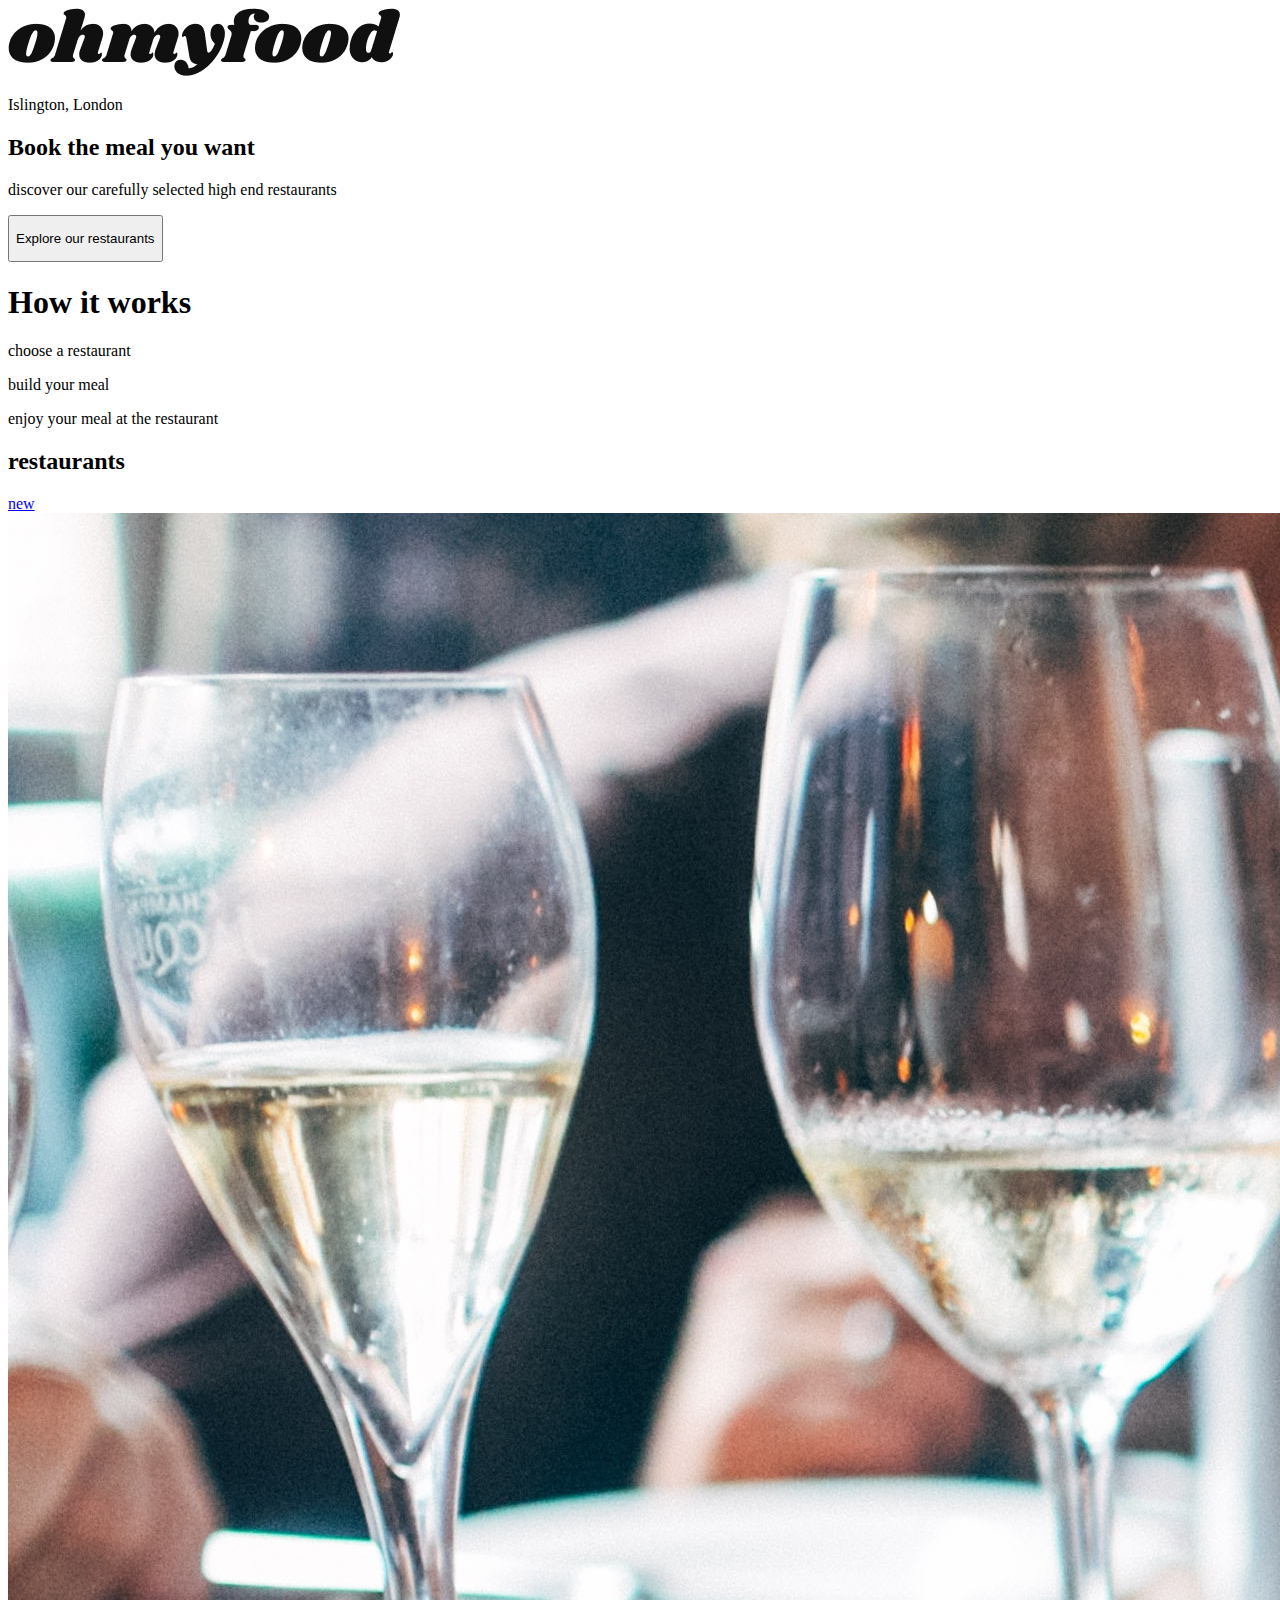
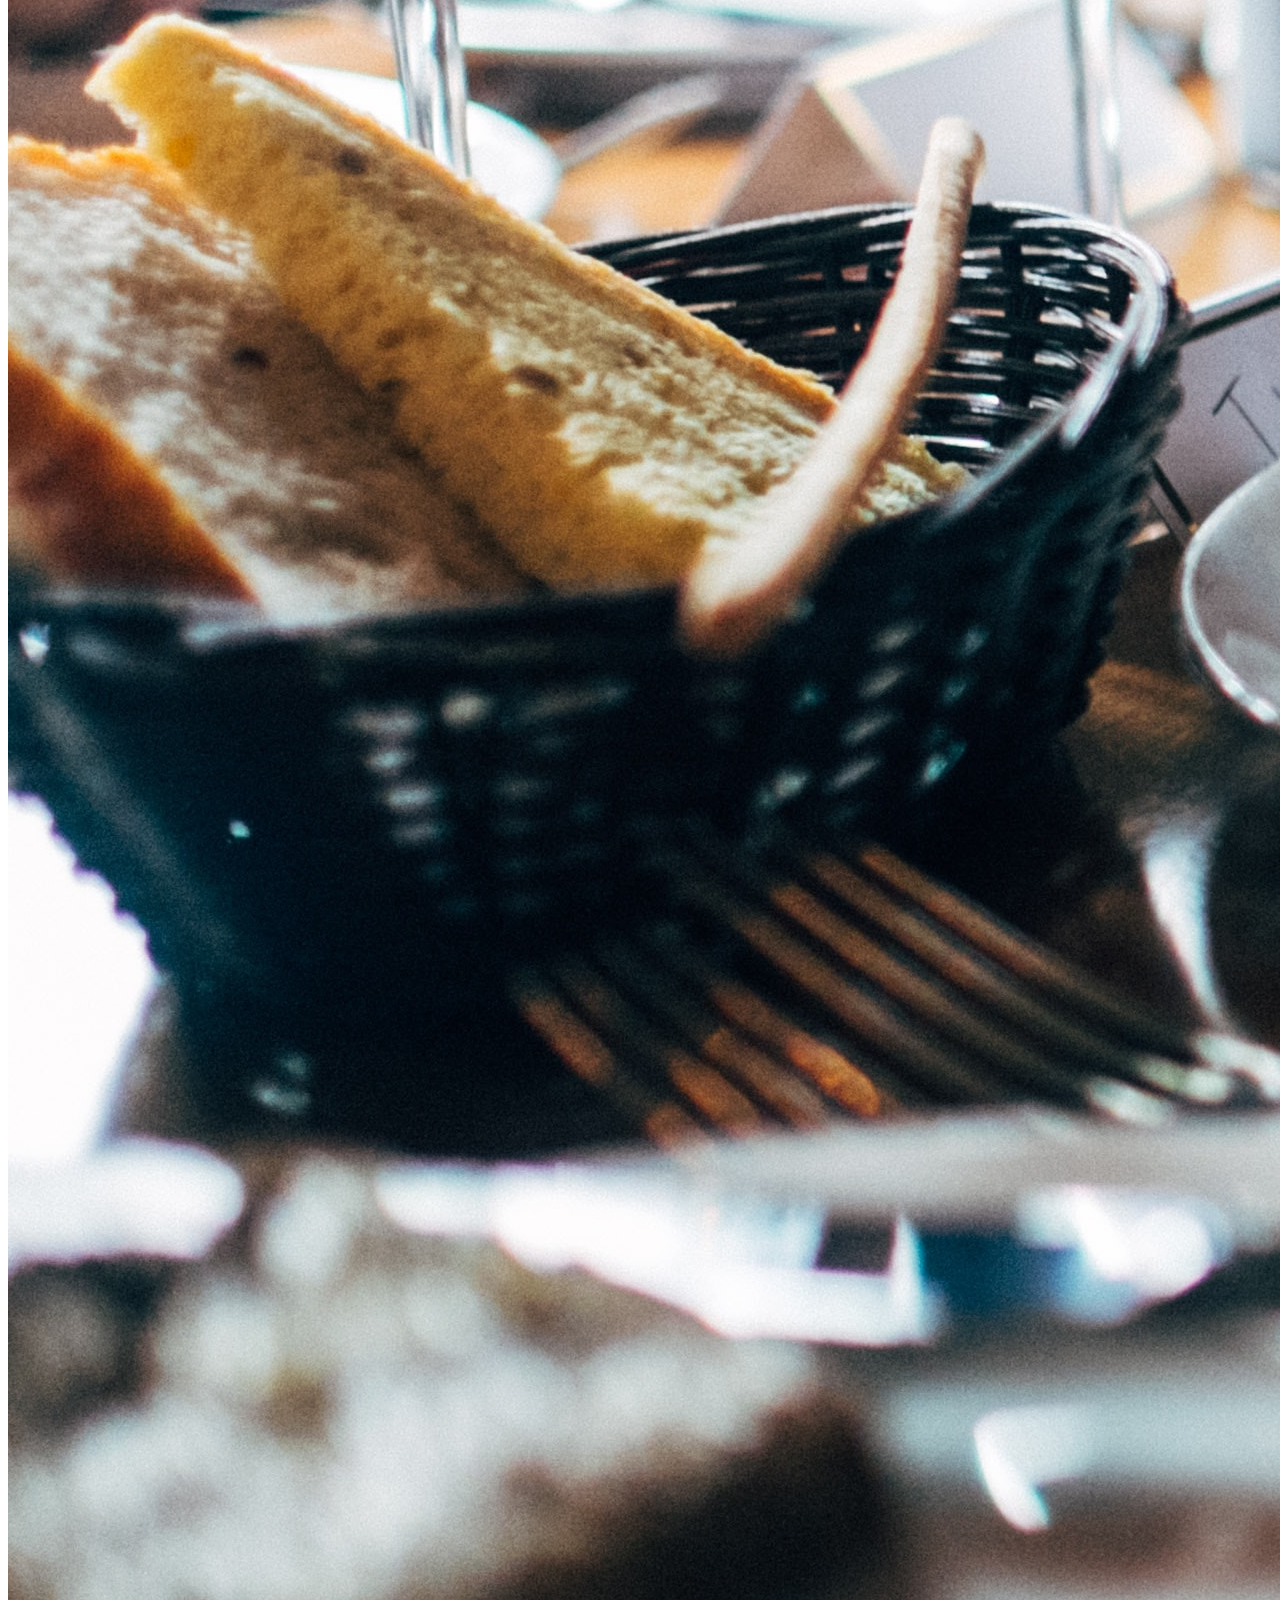
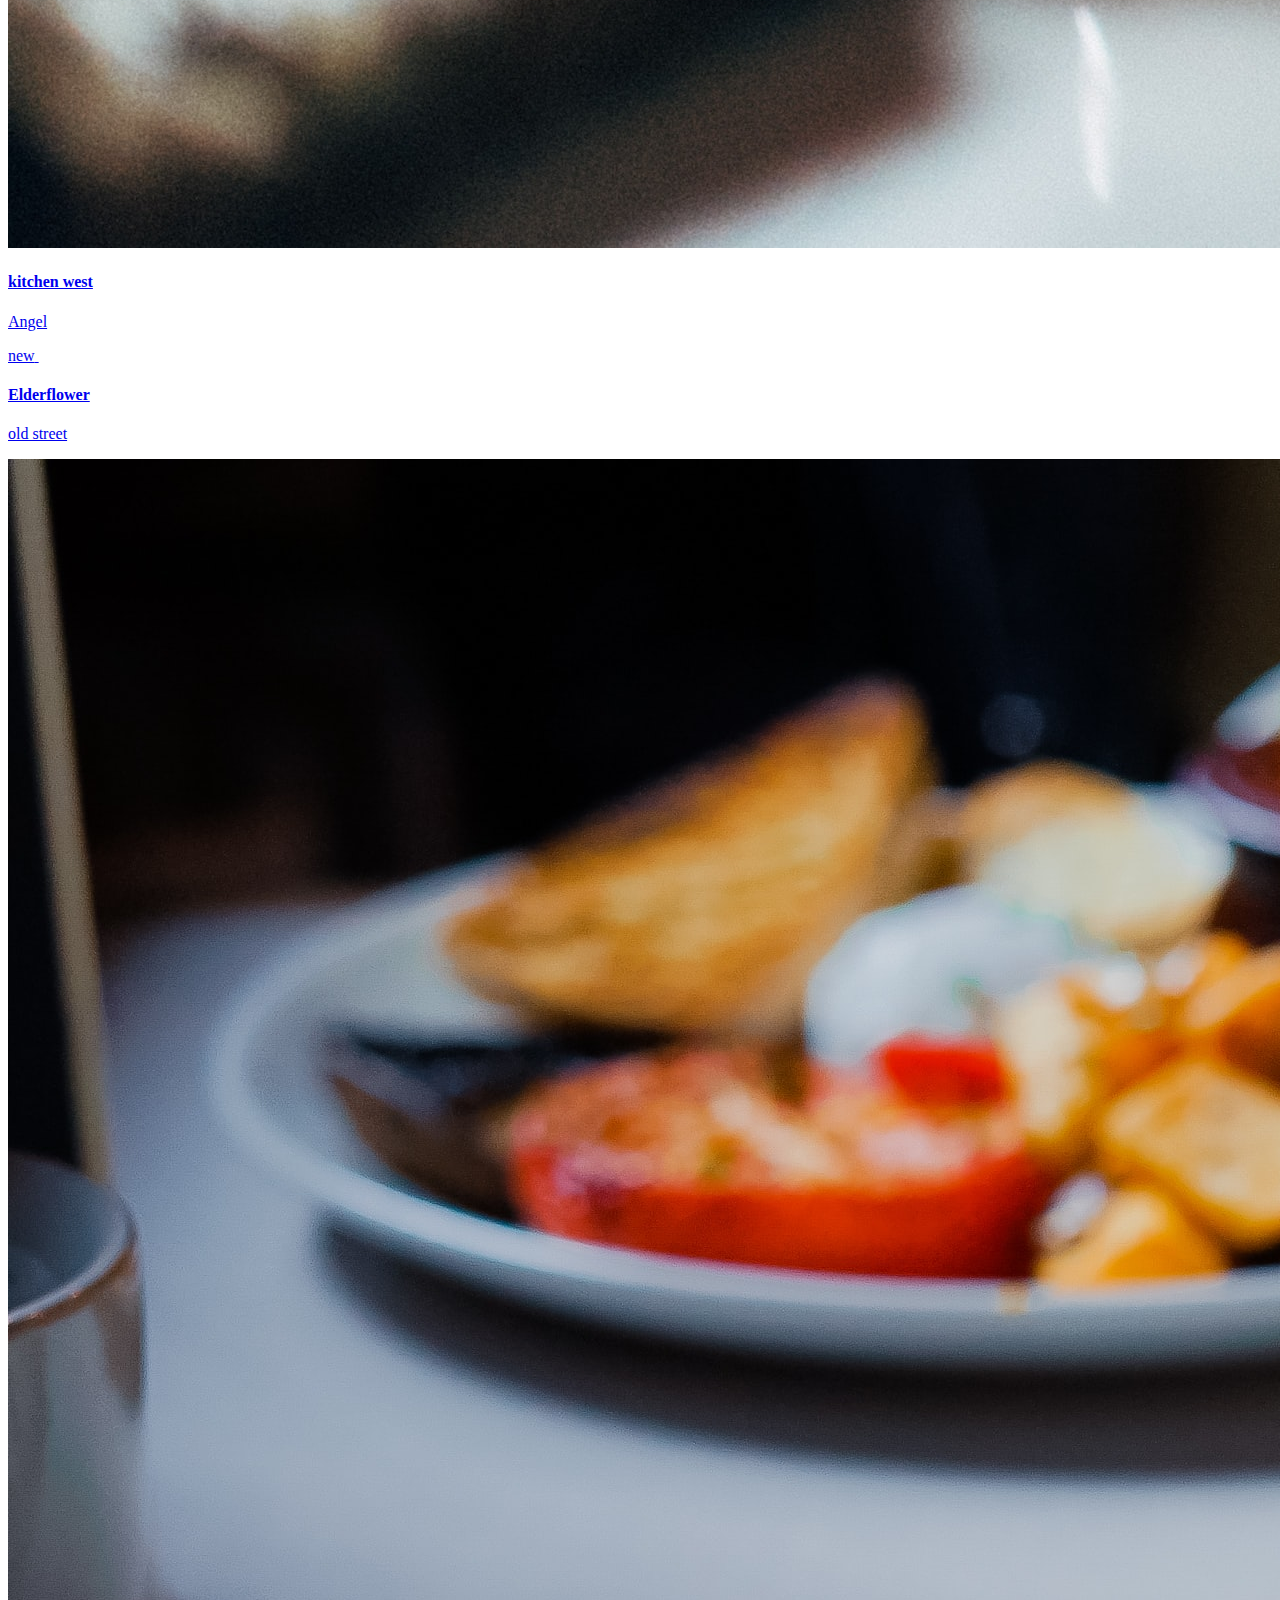
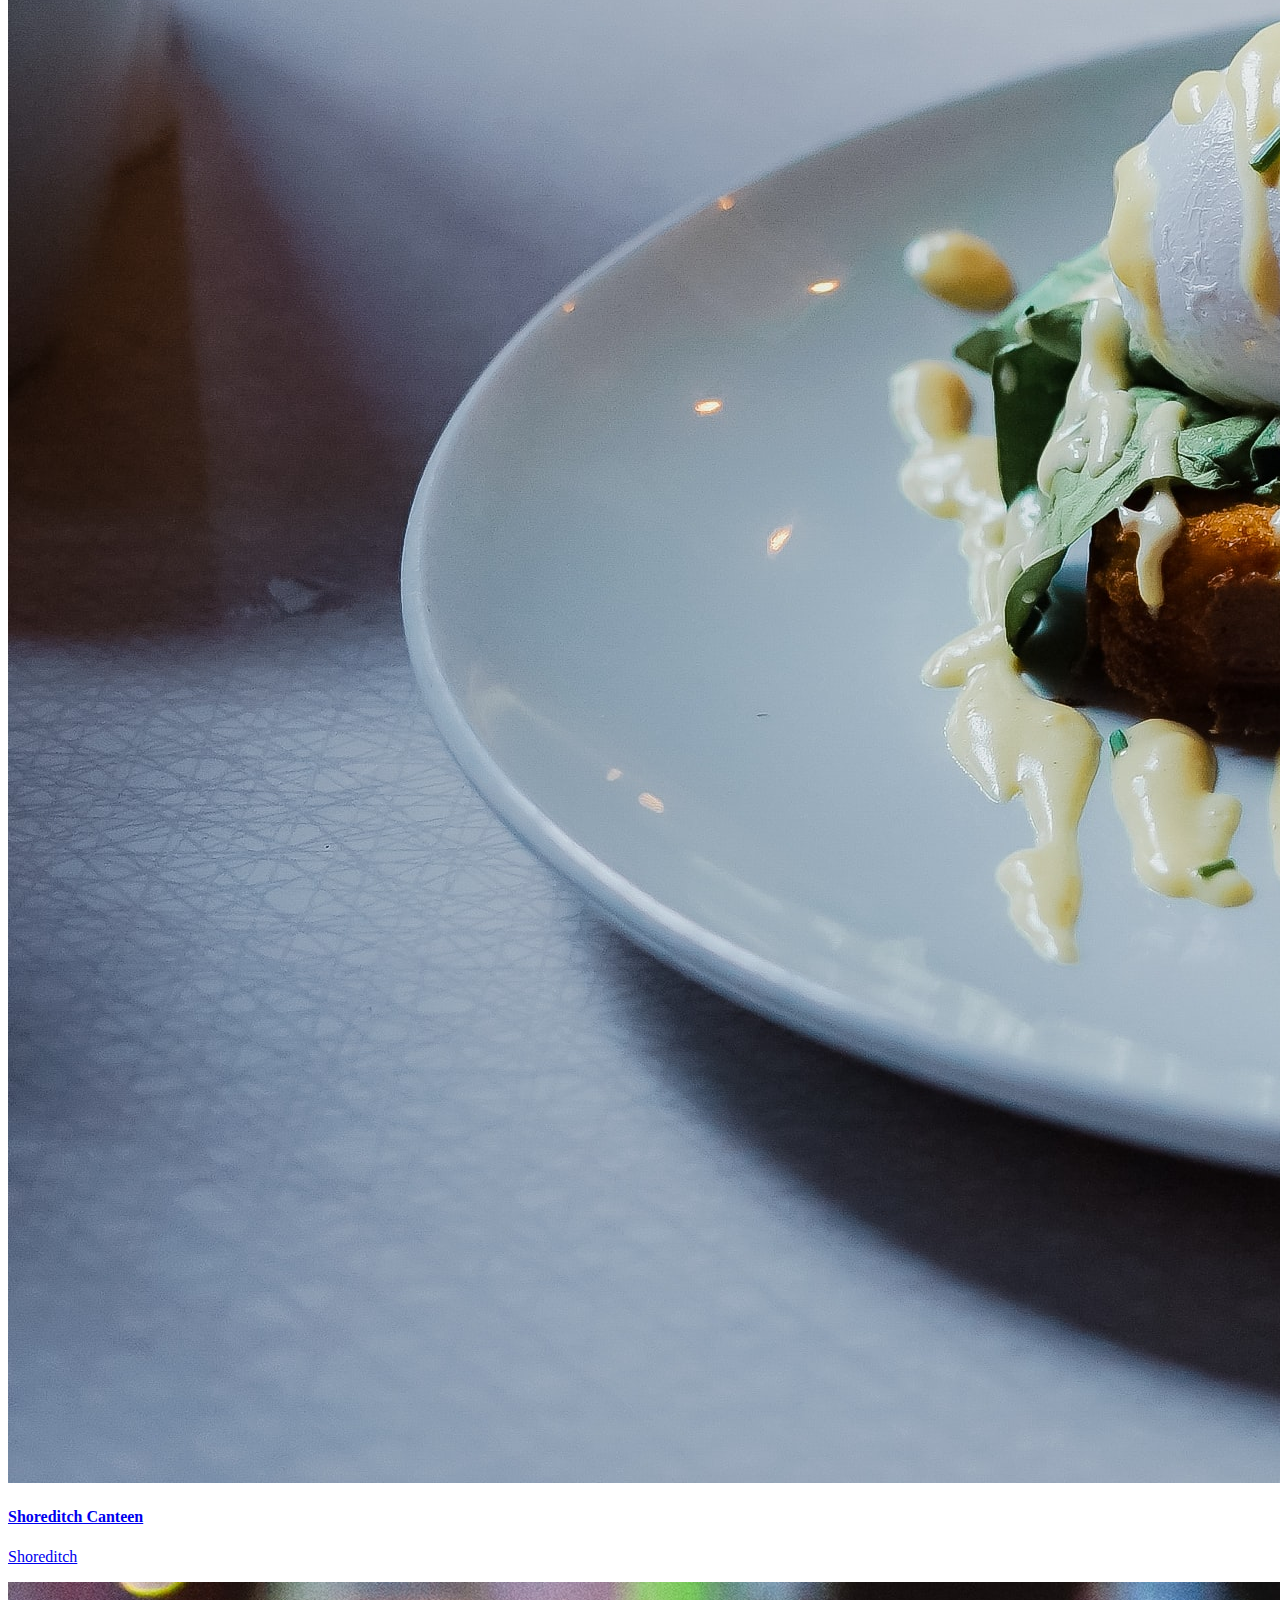
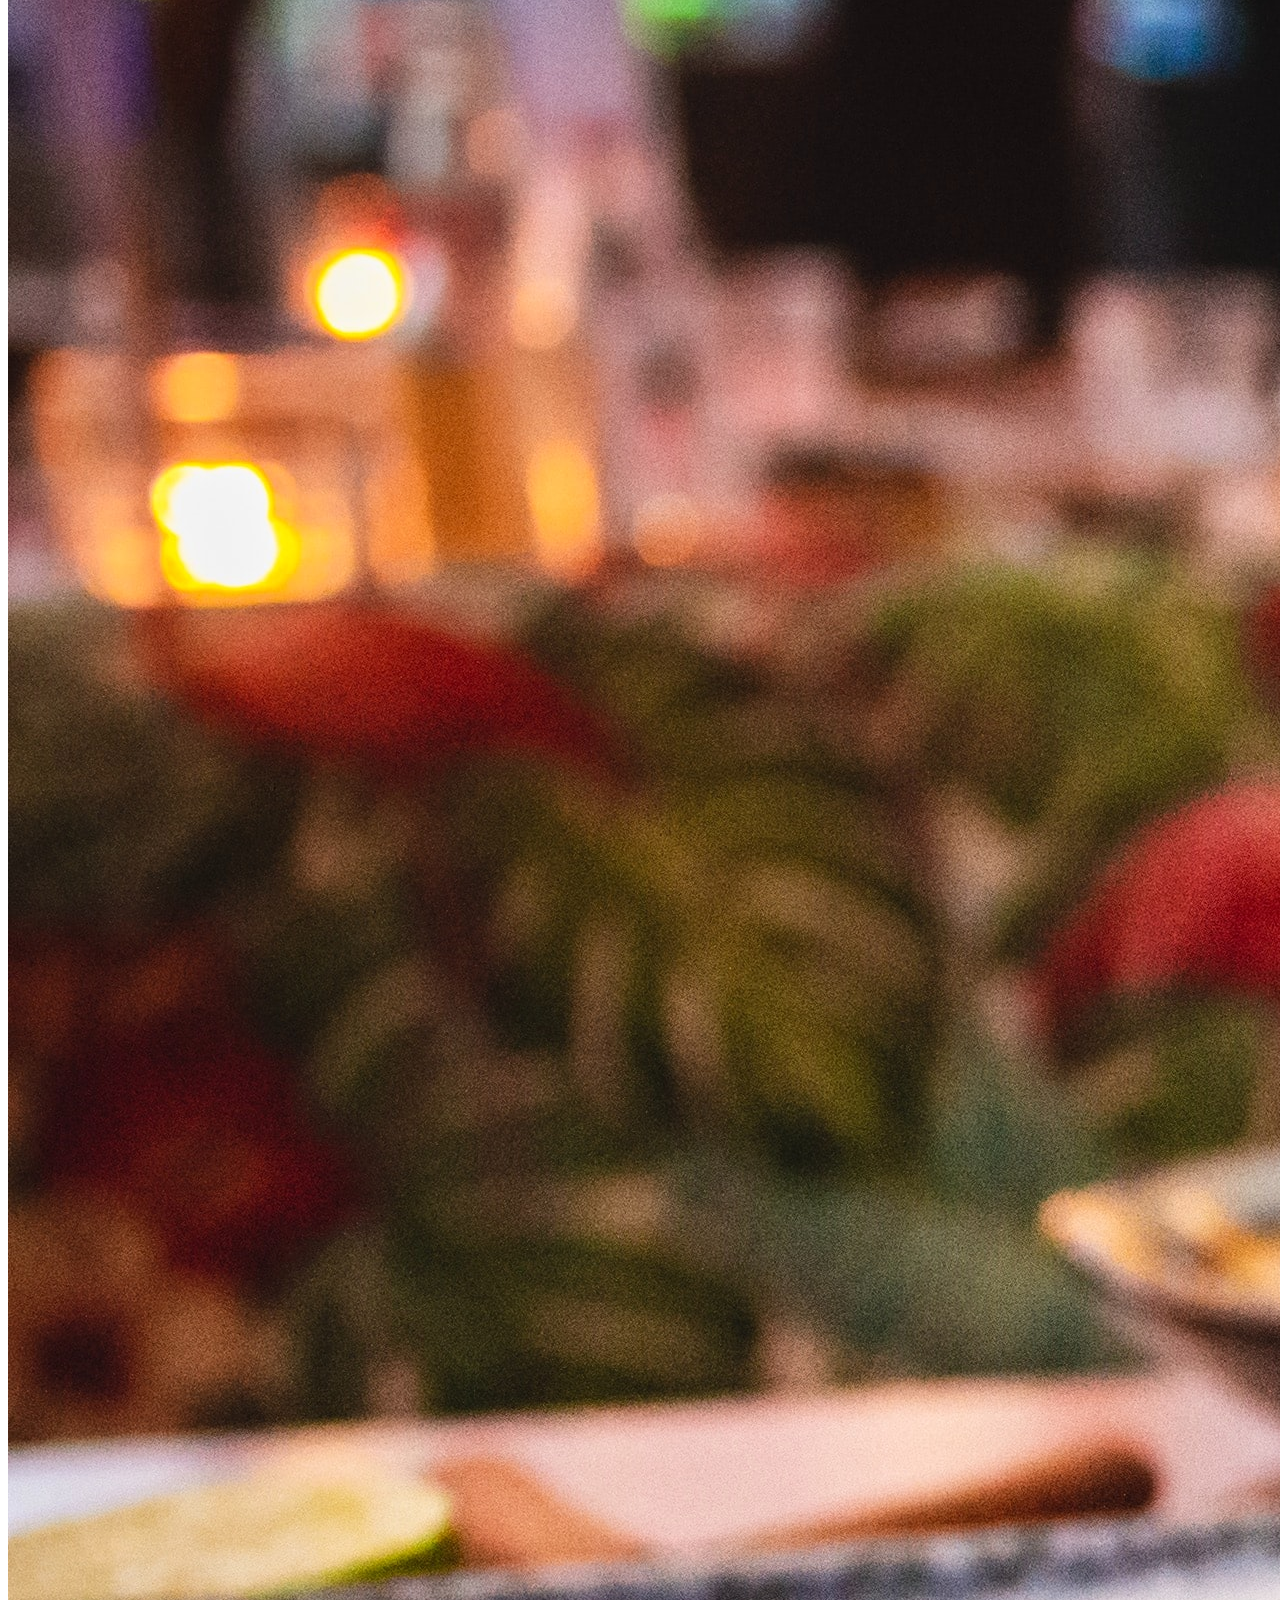
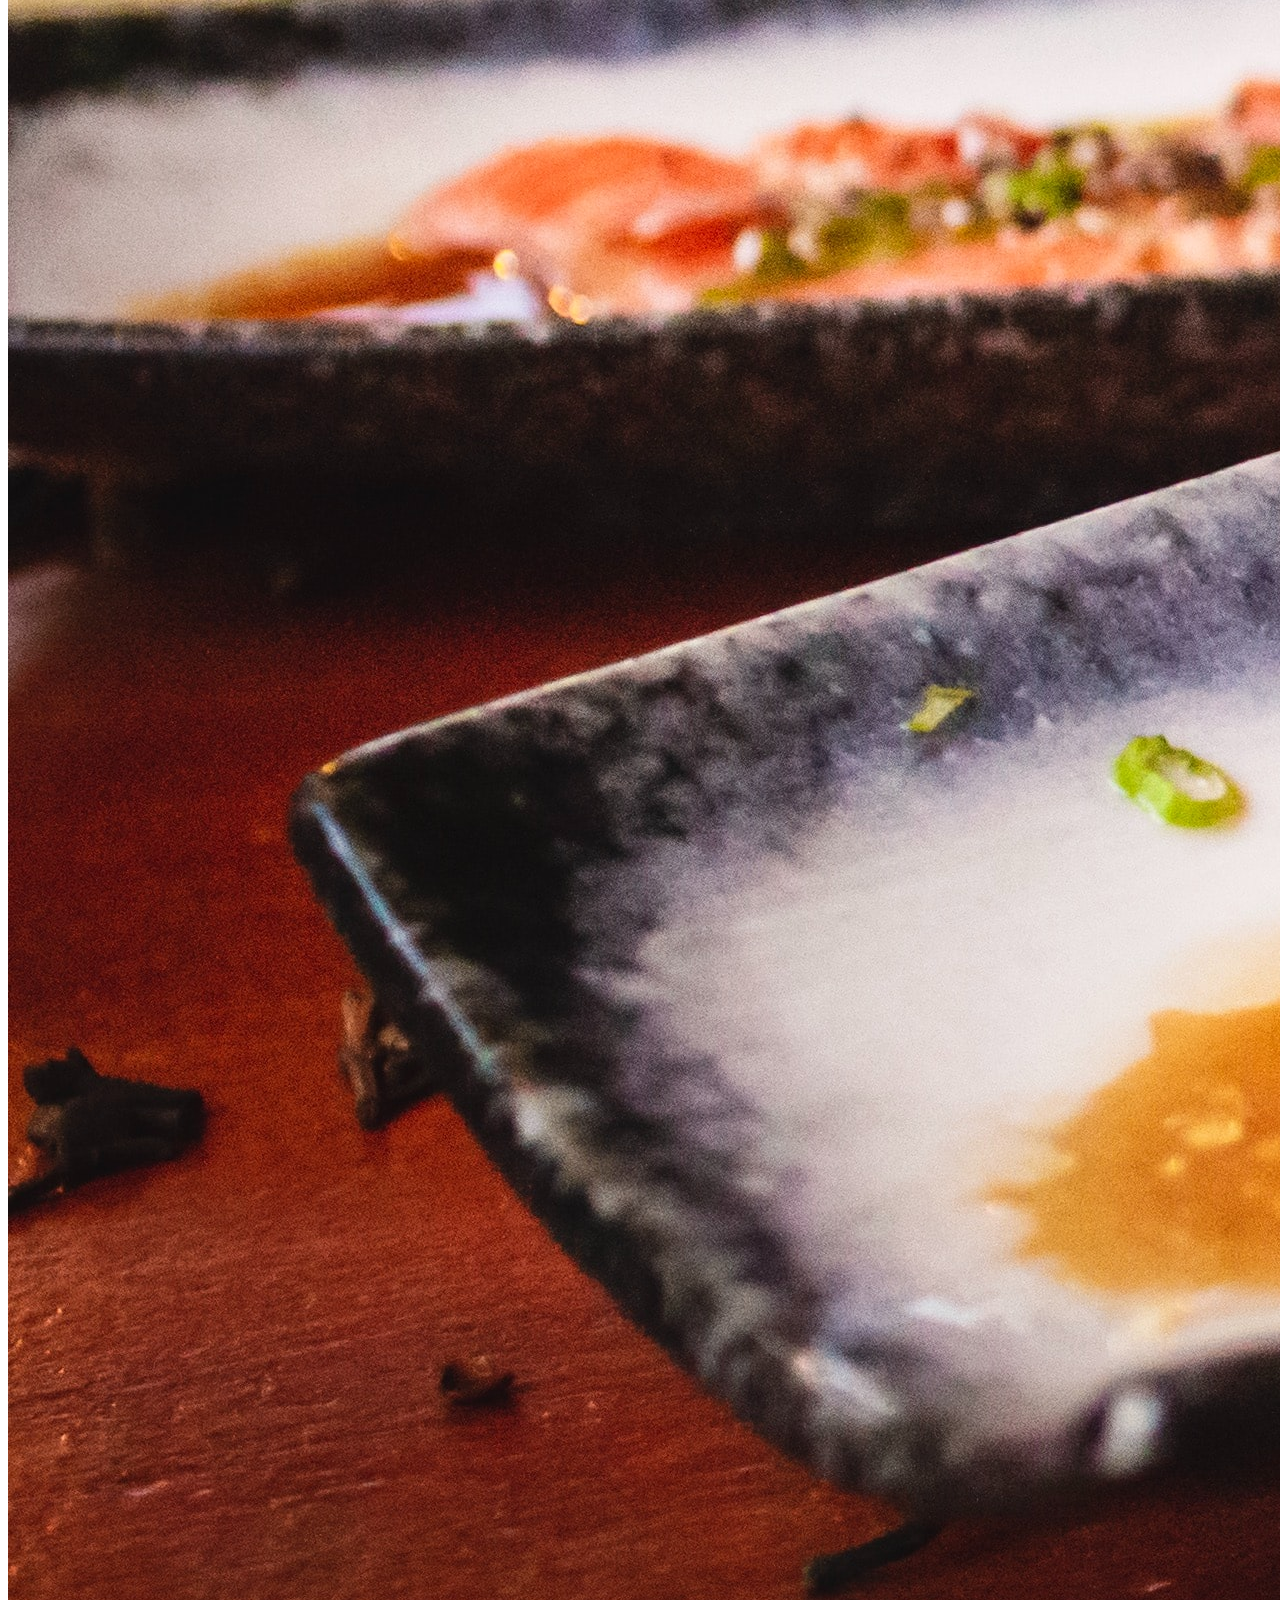
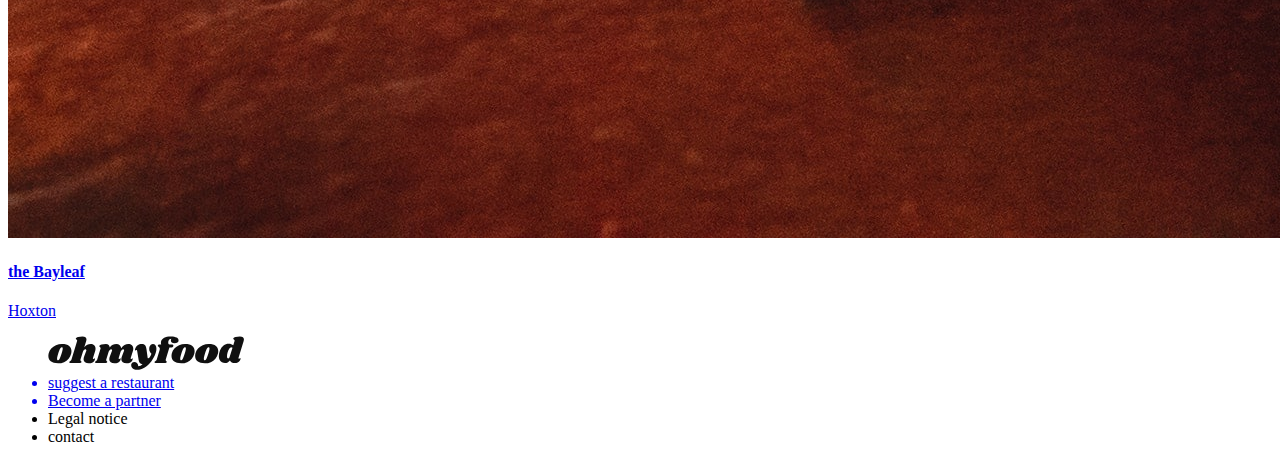
==== commit 2c009153: "main.scss" ====
--- a/index.html
+++ b/index.html
@@ -4,27 +4,28 @@
     <meta charset="UTF-8">
     <meta name="viewport" content="width=device-width, initial-scale=1.0">
     <link rel="preconnect" href="https://fonts.gstatic.com" crossorigin>
-    <link href="https://fonts.googleapis.com/css2?family=Roboto:ital,wght@1,100;1,300;1,400;1,500;1,700;1,900&display=swap" rel="stylesheet">
+    <link href="https://fonts.googleapis.com/css2?family=Roboto:,wght@1,100;1,300;1,400;1,500;1,700;1,900&display=swap" rel="stylesheet">
     <link rel="preconnect" href="https://fonts.gstatic.com" crossorigin>
     <link href="https://fonts.googleapis.com/css2?family=Shrikhand&display=swap" rel="stylesheet">
     <link rel="stylesheet" href="/project-3/scss/main.css">
     <title>Ohmyfood</title>
 </head>
 <body>
-    <header>
-        <div class="main-container">
+    <header class="main-container">
+        <div>
             <img class="logo" src="./public/images/logo/ohmyfood.png" alt="logo">
-            <i class="fas fa-map-marker-alt"></i>
+            <i class="fa-solid fa-location-dot"></i>
+            <p>Islington, London</p>
         </div>
-        <span>Islington, London</span>
     </header>
     <main>
         <section class="intro-container">
+            <div>
                 <h2>Book the meal you want</h2>
-                <p>discover our carefully selected high end restaurants</p>
-           </div>
+                <p class="sub-heading">discover our carefully selected high end restaurants</p>
+            </div>
            <button class="restaurants">
-            <span>Explore our restaurants</span>
+            <p>Explore our restaurants</p>
            </button>
         </section>
         <section class="instructions">
@@ -47,7 +48,7 @@
             <a href="#">
             <div class="card">
                 <span class="badge">new</span>
-                <img src="./public/images/restaurants/jay-wennington-N_Y88TWmGwA-unsplash.jpg">
+                <img src="./public/images/restaurants/jay-wennington-N_Y88TWmGwA-unsplash.jpg" alt="food">
                 <div class="body">
                     <i class="fa-regular fa-heart"></i>
                     <h4>kitchen west</h4>
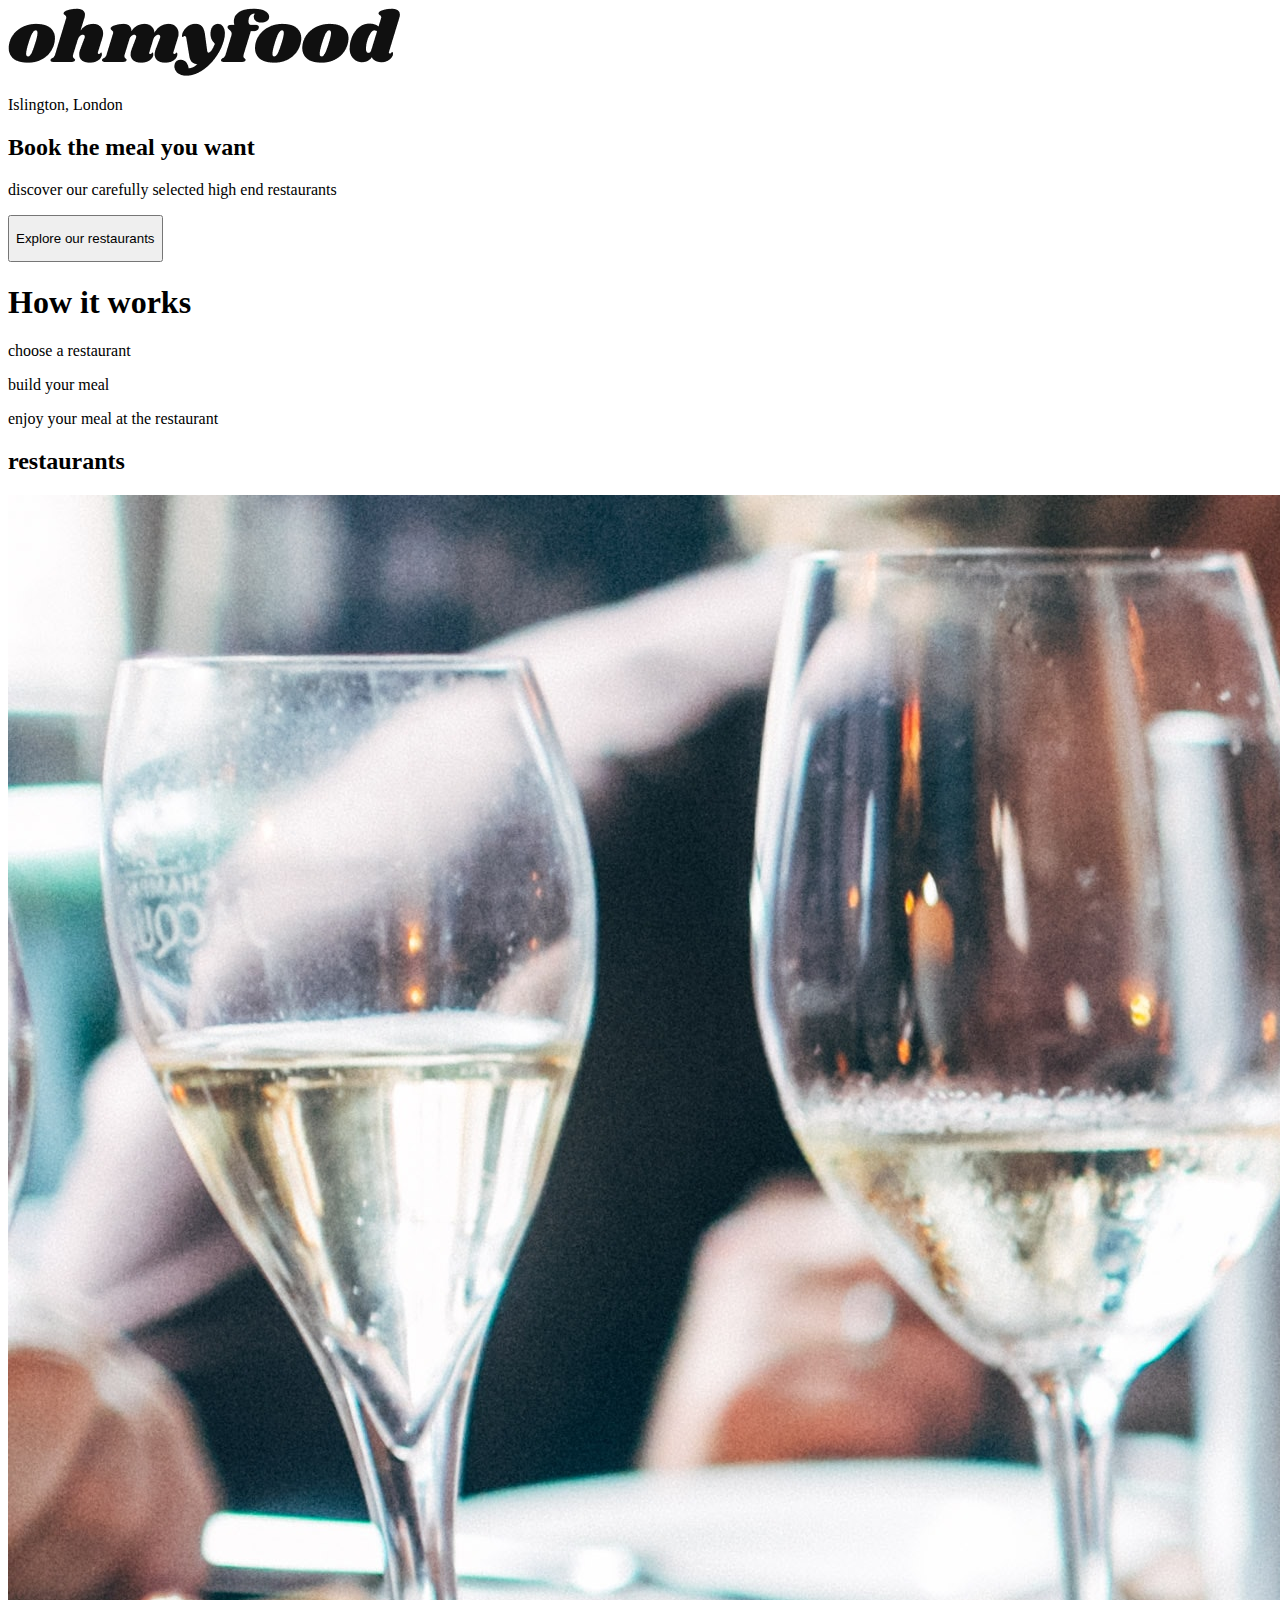
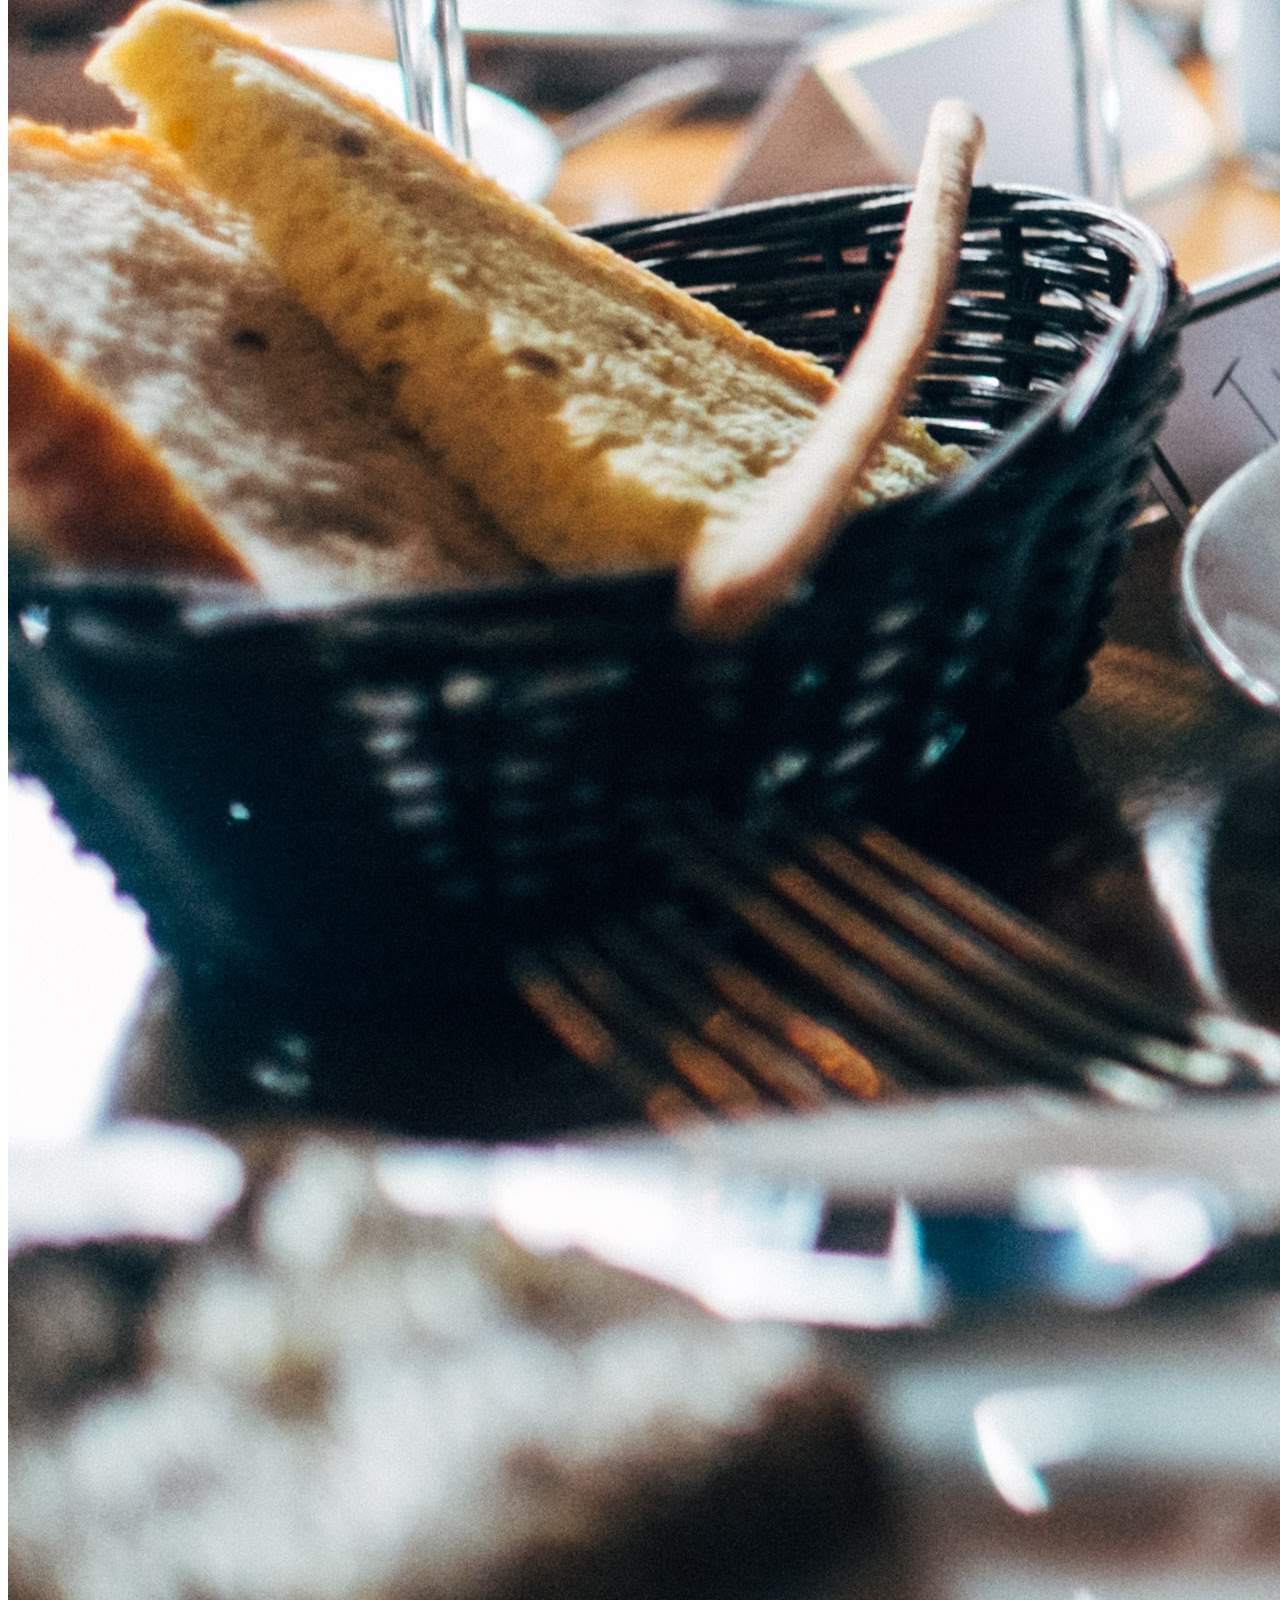
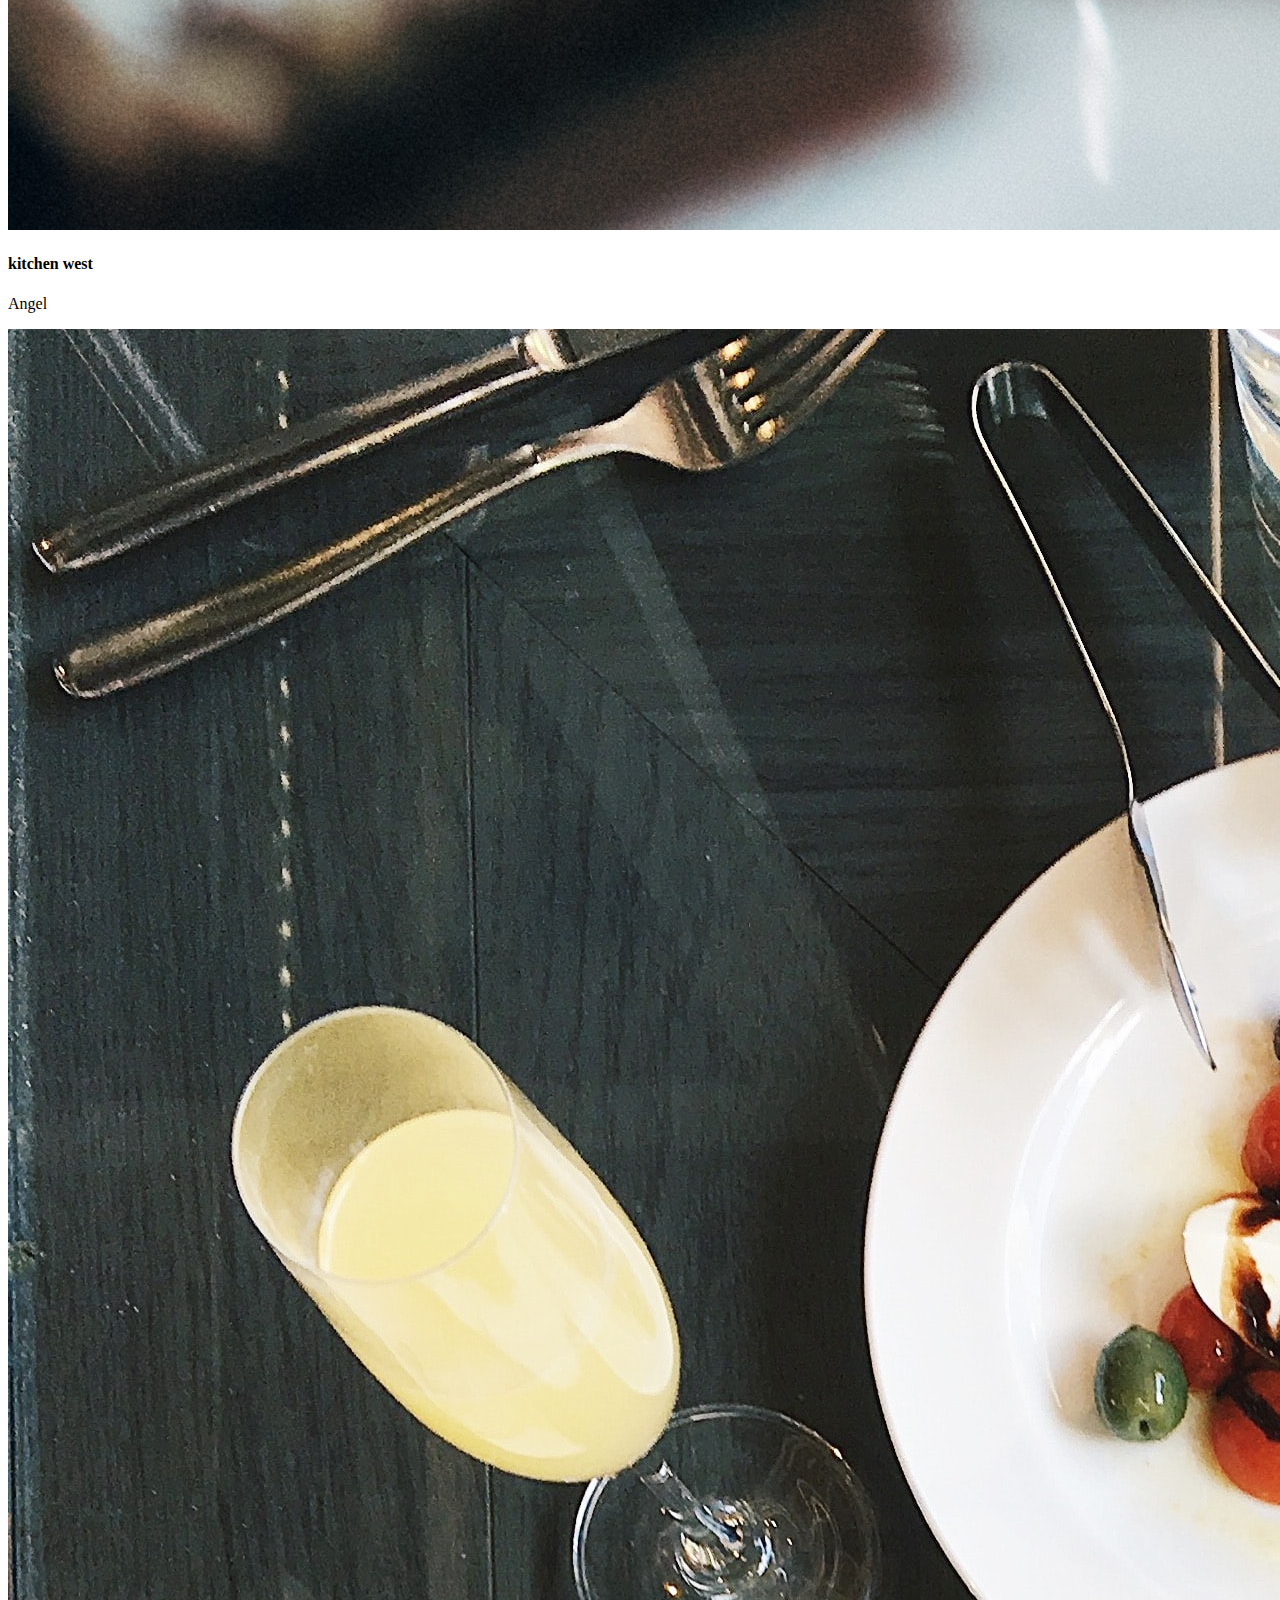
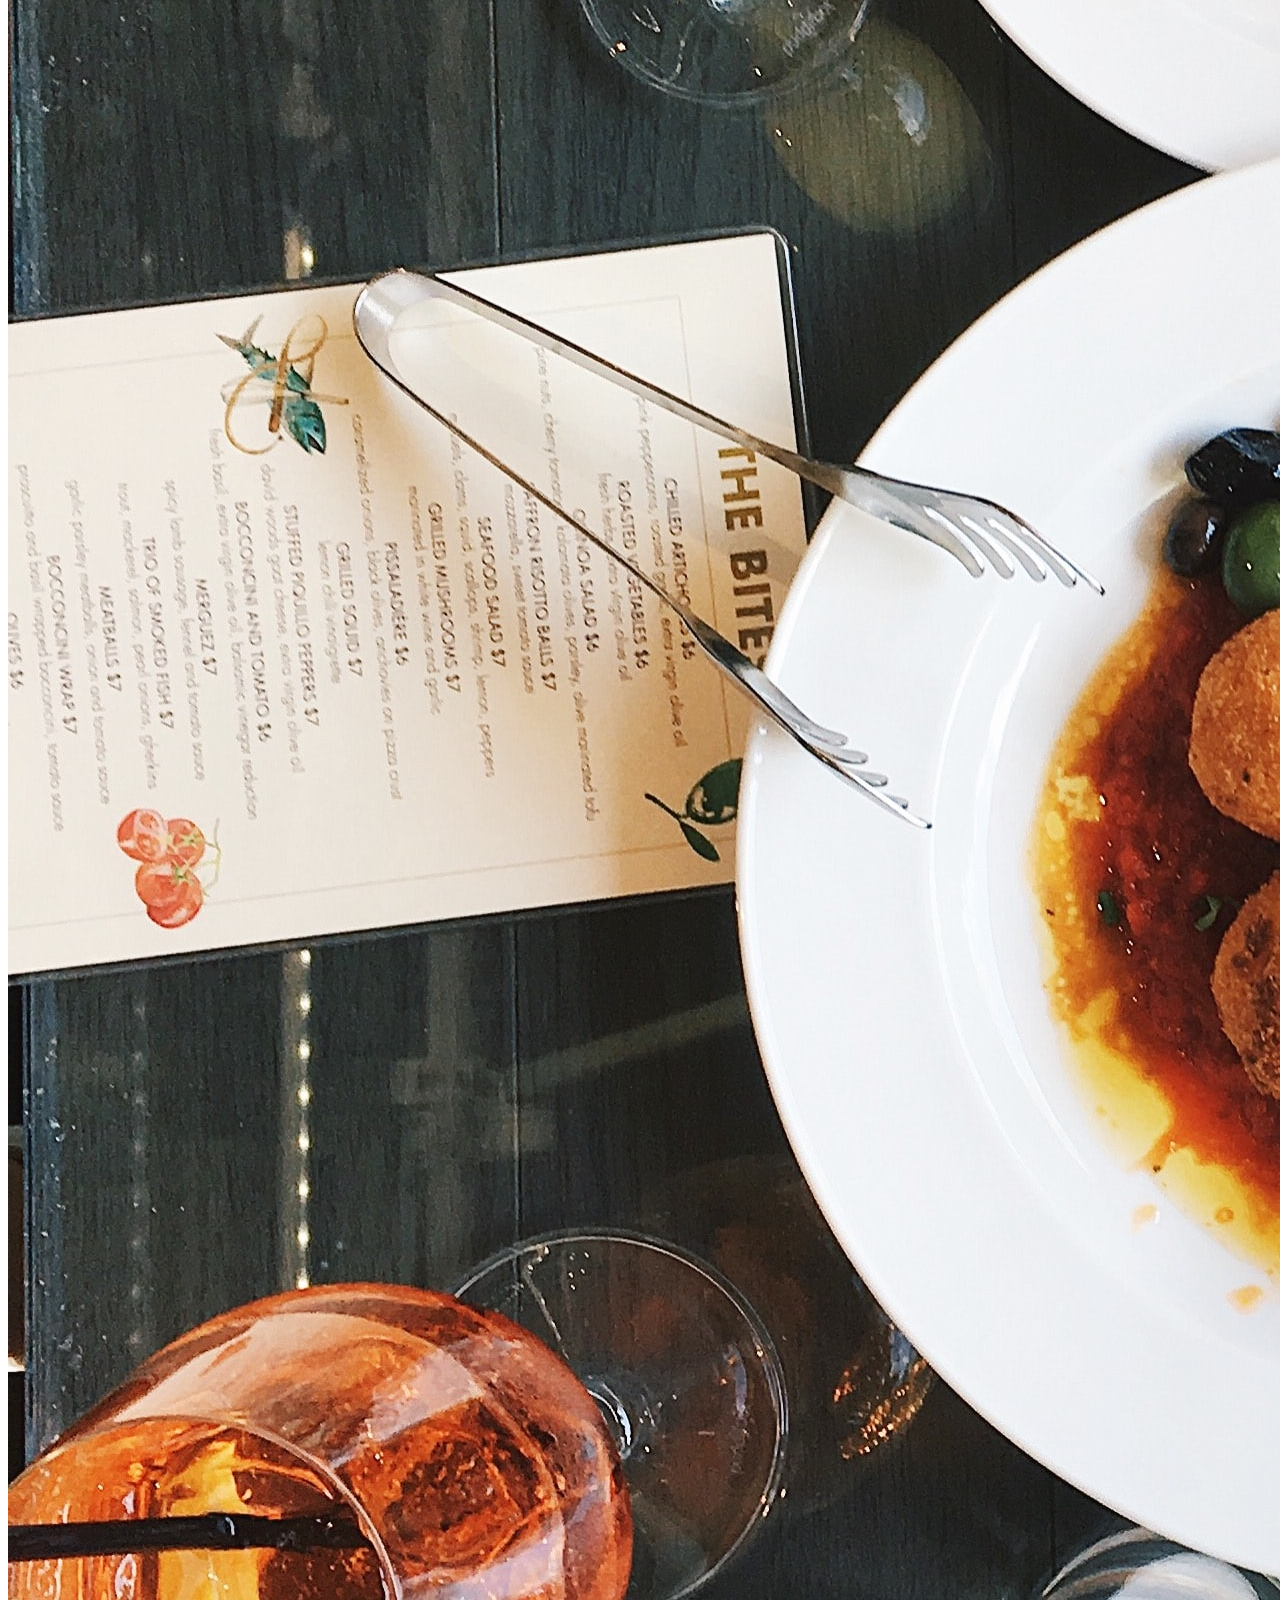
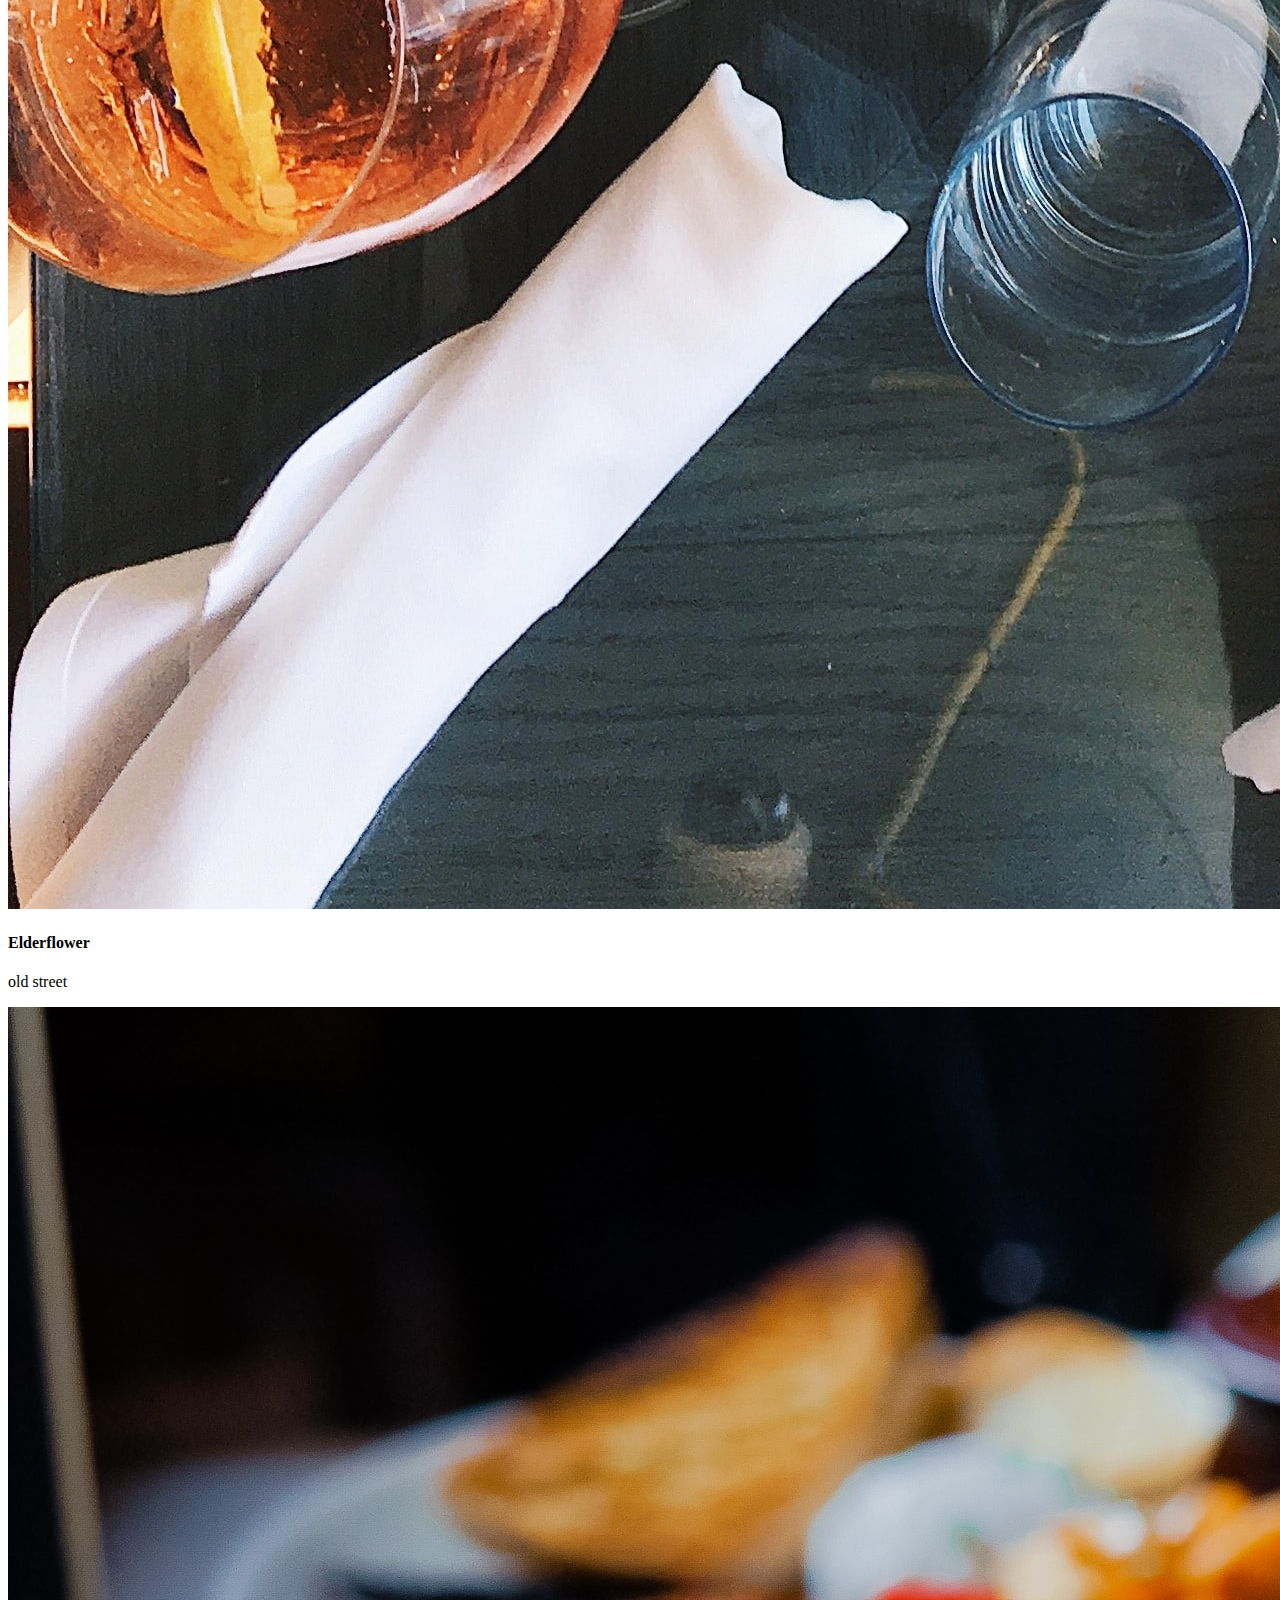
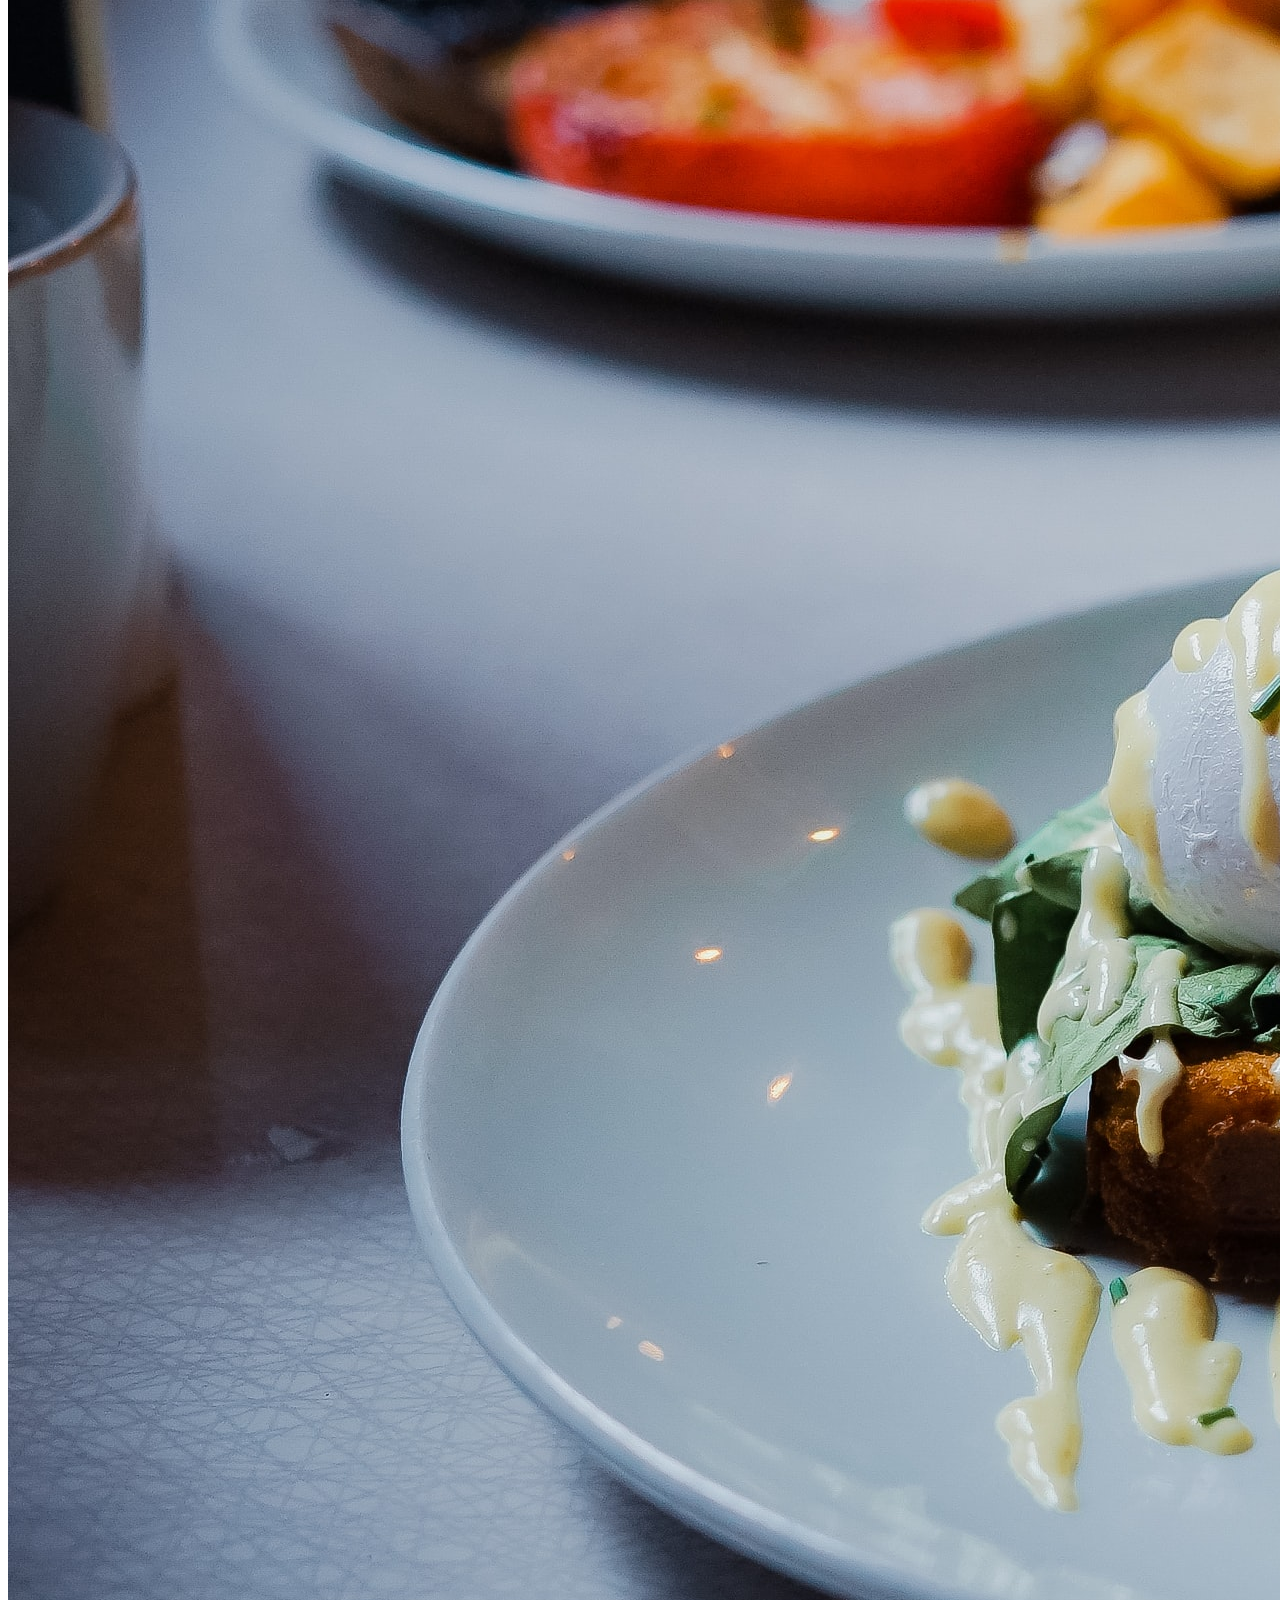
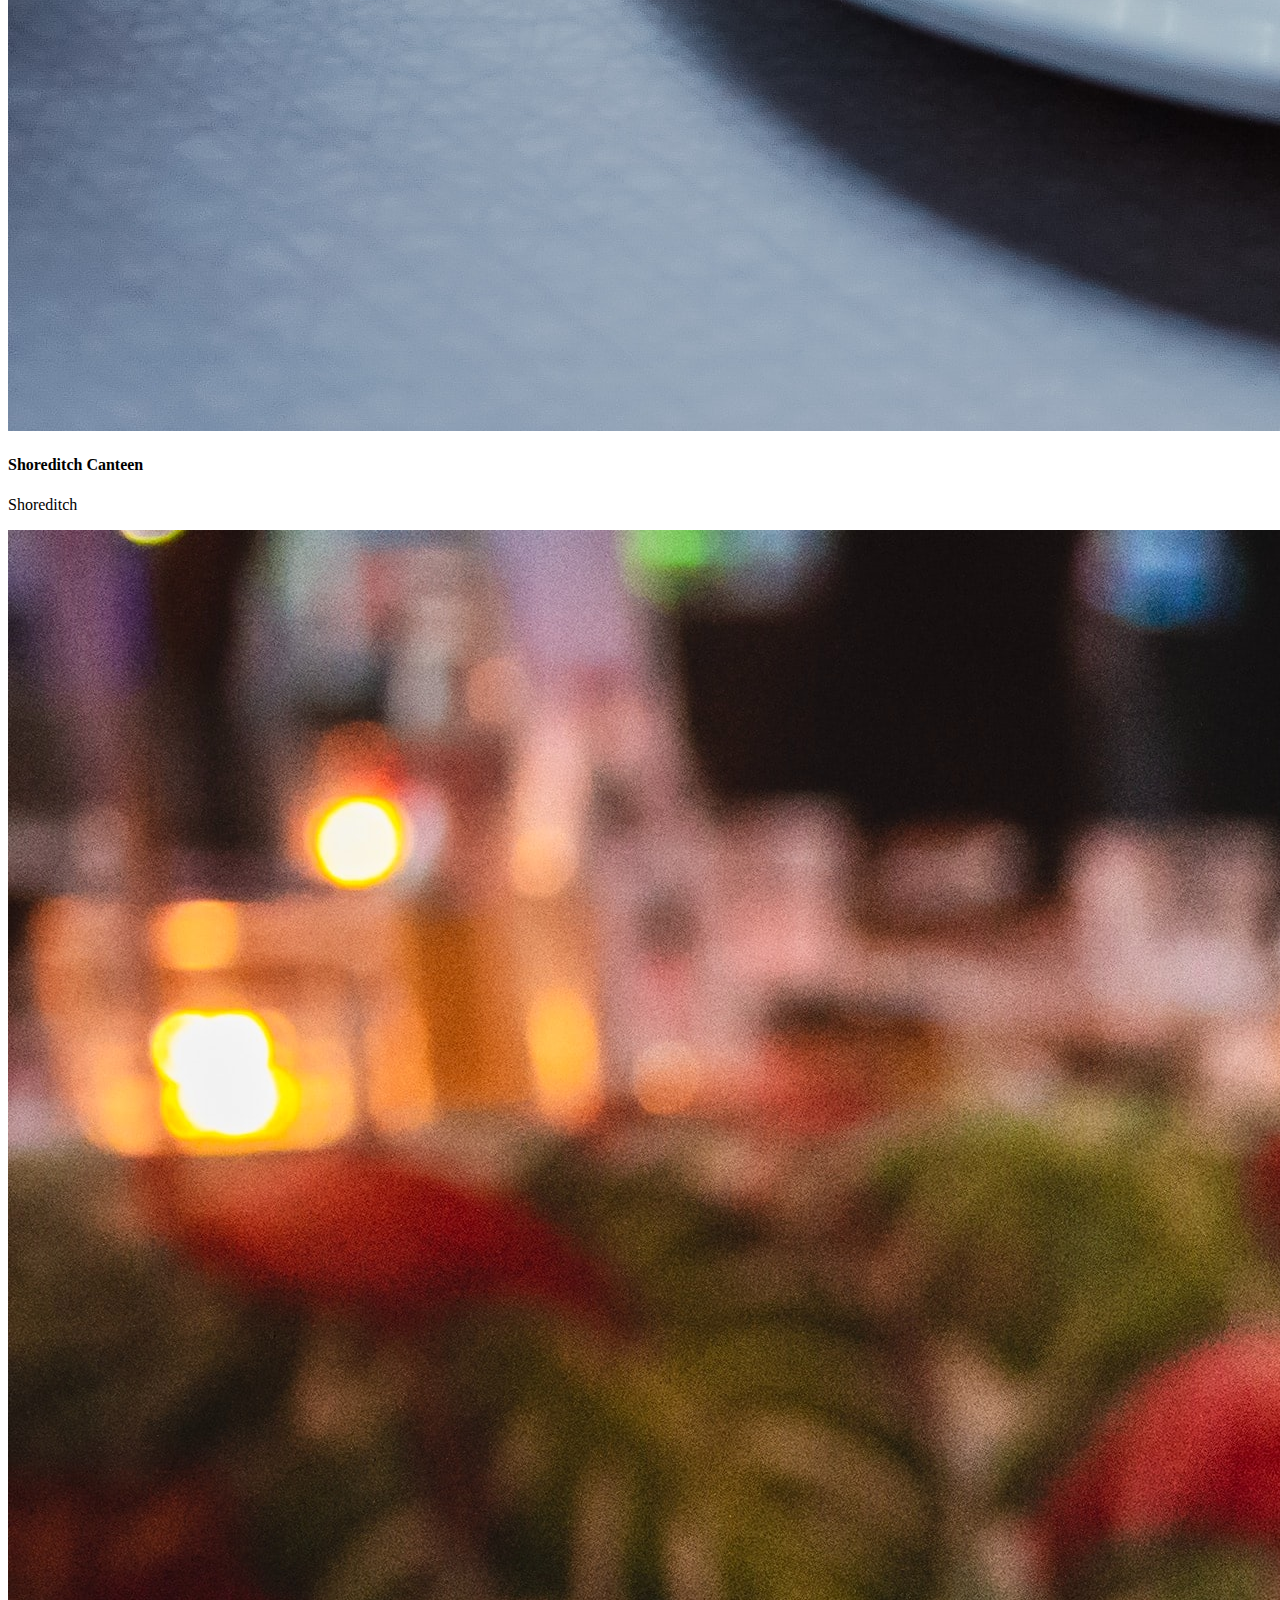
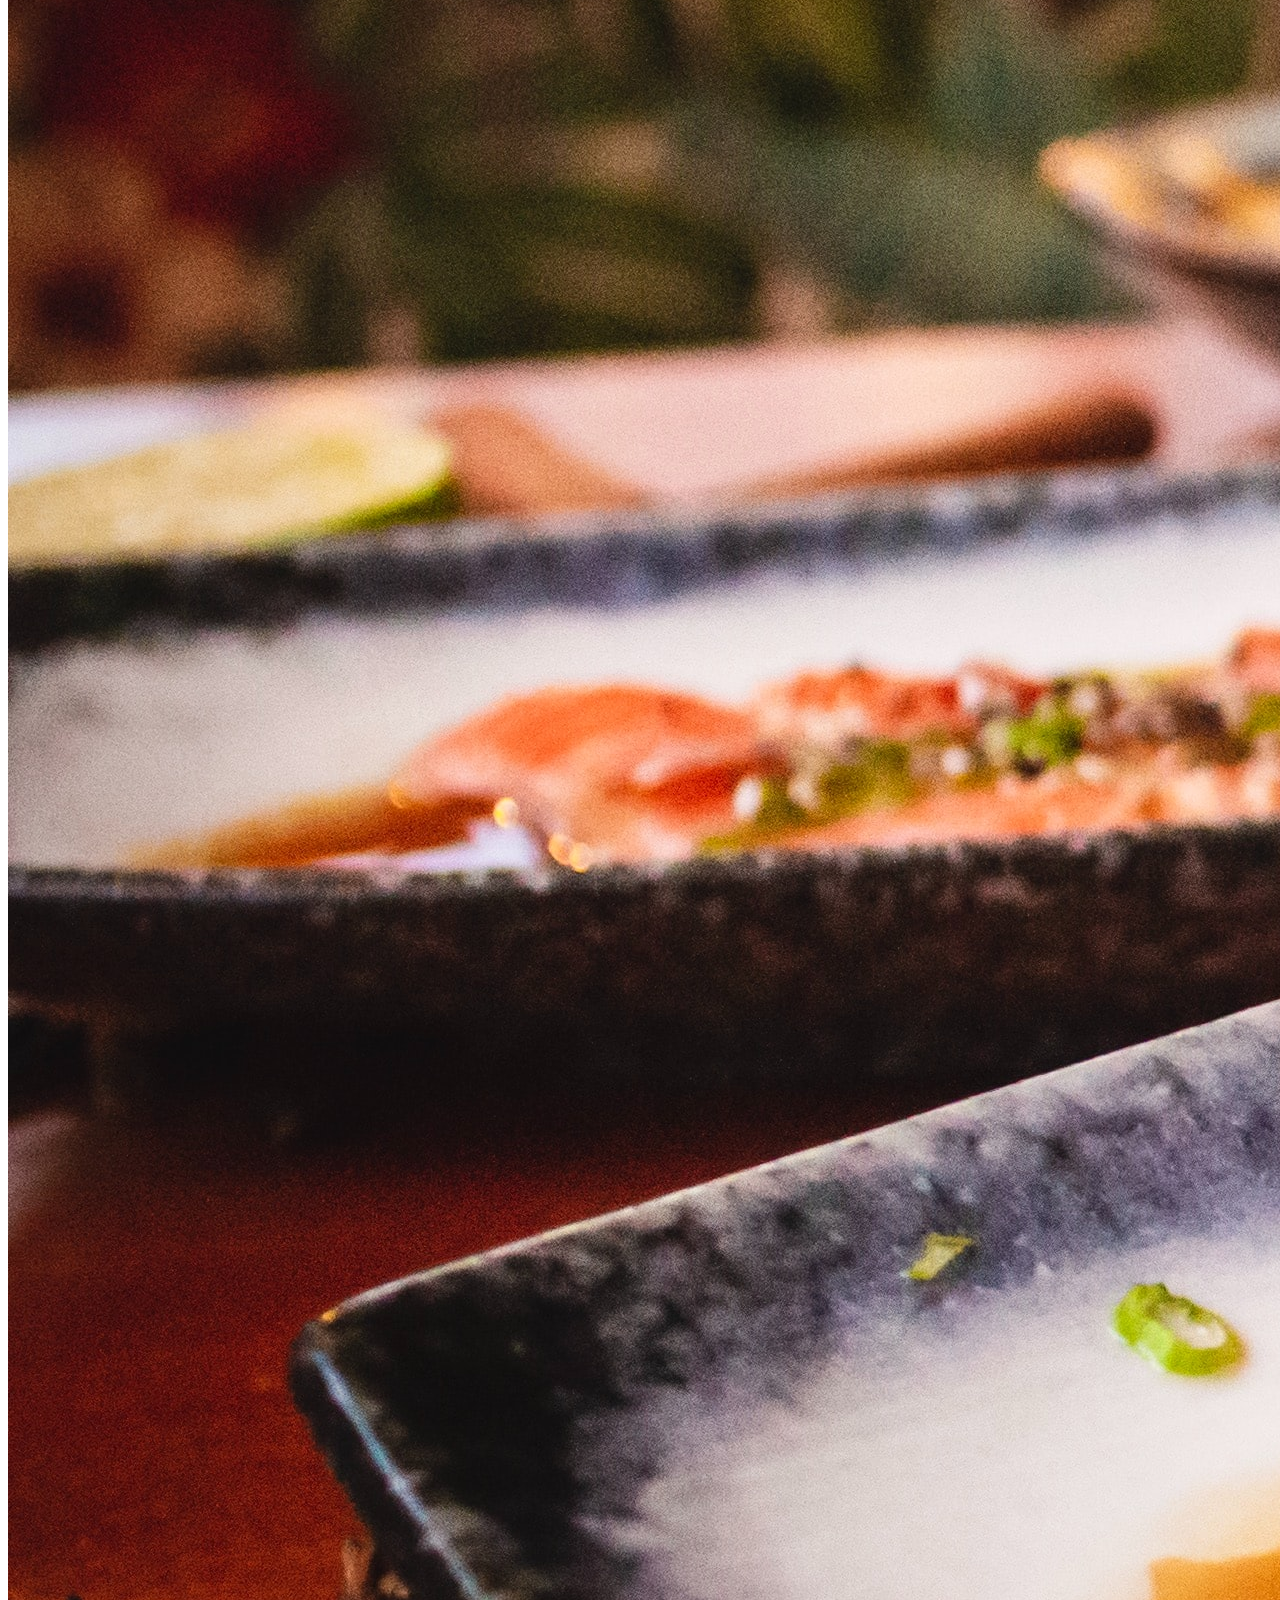
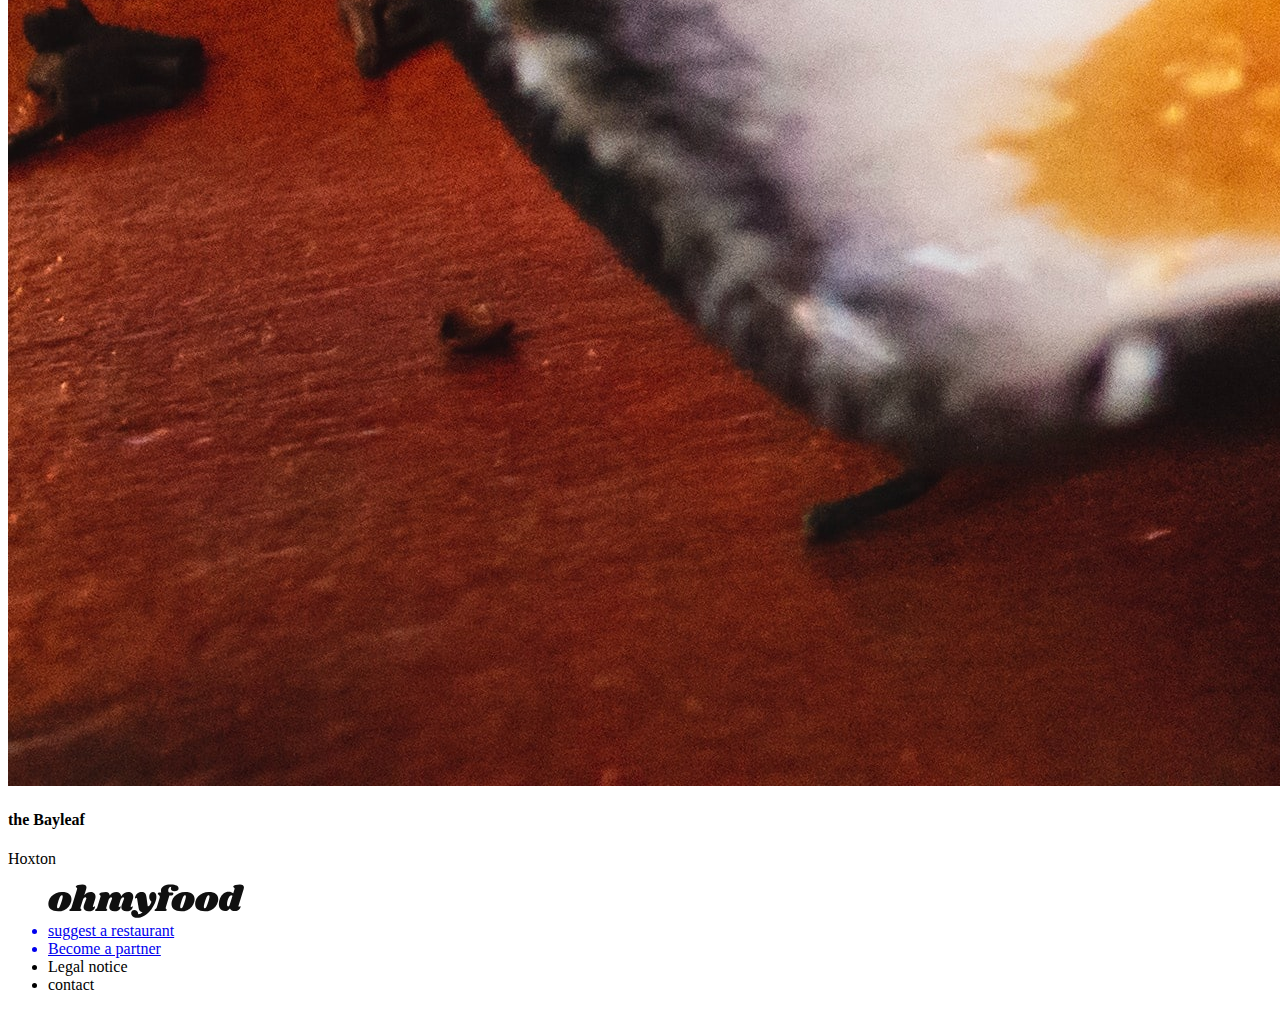
==== commit cb9e5007: "project-3" ====
--- a/index.html
+++ b/index.html
@@ -14,9 +14,11 @@
     <header class="main-container">
         <div>
             <img class="logo" src="./public/images/logo/ohmyfood.png" alt="logo">
+        <div class="location-header">
             <i class="fa-solid fa-location-dot"></i>
             <p>Islington, London</p>
         </div>
+    </div>
     </header>
     <main>
         <section class="intro-container">
@@ -25,18 +27,21 @@
                 <p class="sub-heading">discover our carefully selected high end restaurants</p>
             </div>
            <button class="restaurants">
-            <p>Explore our restaurants</p>
+            <p class="">Explore our restaurants</p>
            </button>
         </section>
-        <section class="instructions">
+        <section class="instructions-section">
             <h1>How it works</h1>
-            <div class="card">
+            <div class="pick">
+                <i class="fa-solid fa-mobile-screen-button"></i>
                 <p>choose a restaurant</p>
             </div>
-            <div class="card">
+            <div class="choose">
+                <i class="fa-solid fa-list"></i>
                 <p>build your meal</p>
             </div>
-            <div class="card">
+            <div class="enjoy">
+                <i class="fa-solid fa-store"></i>
                 <p>enjoy your meal at the restaurant</p>
             </div>
         </section>
@@ -45,46 +50,43 @@
             <h2>restaurants</h2>
             </div>
             <div class="places-cards">
-            <a href="#">
             <div class="card">
-                <span class="badge">new</span>
+                <!-----<span class="badge">new</span>----->
                 <img src="./public/images/restaurants/jay-wennington-N_Y88TWmGwA-unsplash.jpg" alt="food">
-                <div class="body">
-                    <i class="fa-regular fa-heart"></i>
+                <div class="content">
                     <h4>kitchen west</h4>
                     <p>Angel</p>
+                    <div class="heart-icon">
+                        <i class="fa-regular fa-heart"></i>
+                    </div>
                 </div>
             </div>
-            </a>
-            <a href="#">
             <div class="card">
-                <span class="badge">new</span>
-                <img src="">
-                <div class="body">
+                <!--<span class="badge">new</span>-->
+                <img src="./public/images/restaurants/stil-u2Lp8tXIcjw-unsplash.jpg">
+                <div class="content">
                     <i class="fa-solid fa-heart"></i>
-                    <h4>Elderflower</h4>
+                    <h4 class="card-title">Elderflower</h4>
                     <p>old street</p>
                 </div>
             </div>
-            </a>
-            <a href="#">
             <div class="card">
-                <img src="./images/restaurants/toa-heftiba-DQKerTsQwi0-unsplash.jpg">
-                <div class="body">
+                <img src="./public/images/restaurants/toa-heftiba-DQKerTsQwi0-unsplash.jpg">
+                <div class="content">
                     <h4>Shoreditch Canteen</h4>
                     <p>Shoreditch</p>
+                    <i class="fa-regular fa-heart"></i>
                 </div>
             </div>
-            </a>
-            <a href="#">
             <div class="card">
-                <img src="./images/restaurants/louis-hansel-shotsoflouis-qNBGVyOCY8Q-unsplash.jpg">
-                <div class="body">
+                <img src="./public/images/restaurants/louis-hansel-shotsoflouis-qNBGVyOCY8Q-unsplash.jpg">
+                <div class="content">
+                    <i class="fa-regular fa-heart"></i>
                     <h4 class="card-title">the Bayleaf</h4>
                     <p>Hoxton</p>
+
                 </div>
             </div>
-            </a>
         </div>
     </section>
     </main>
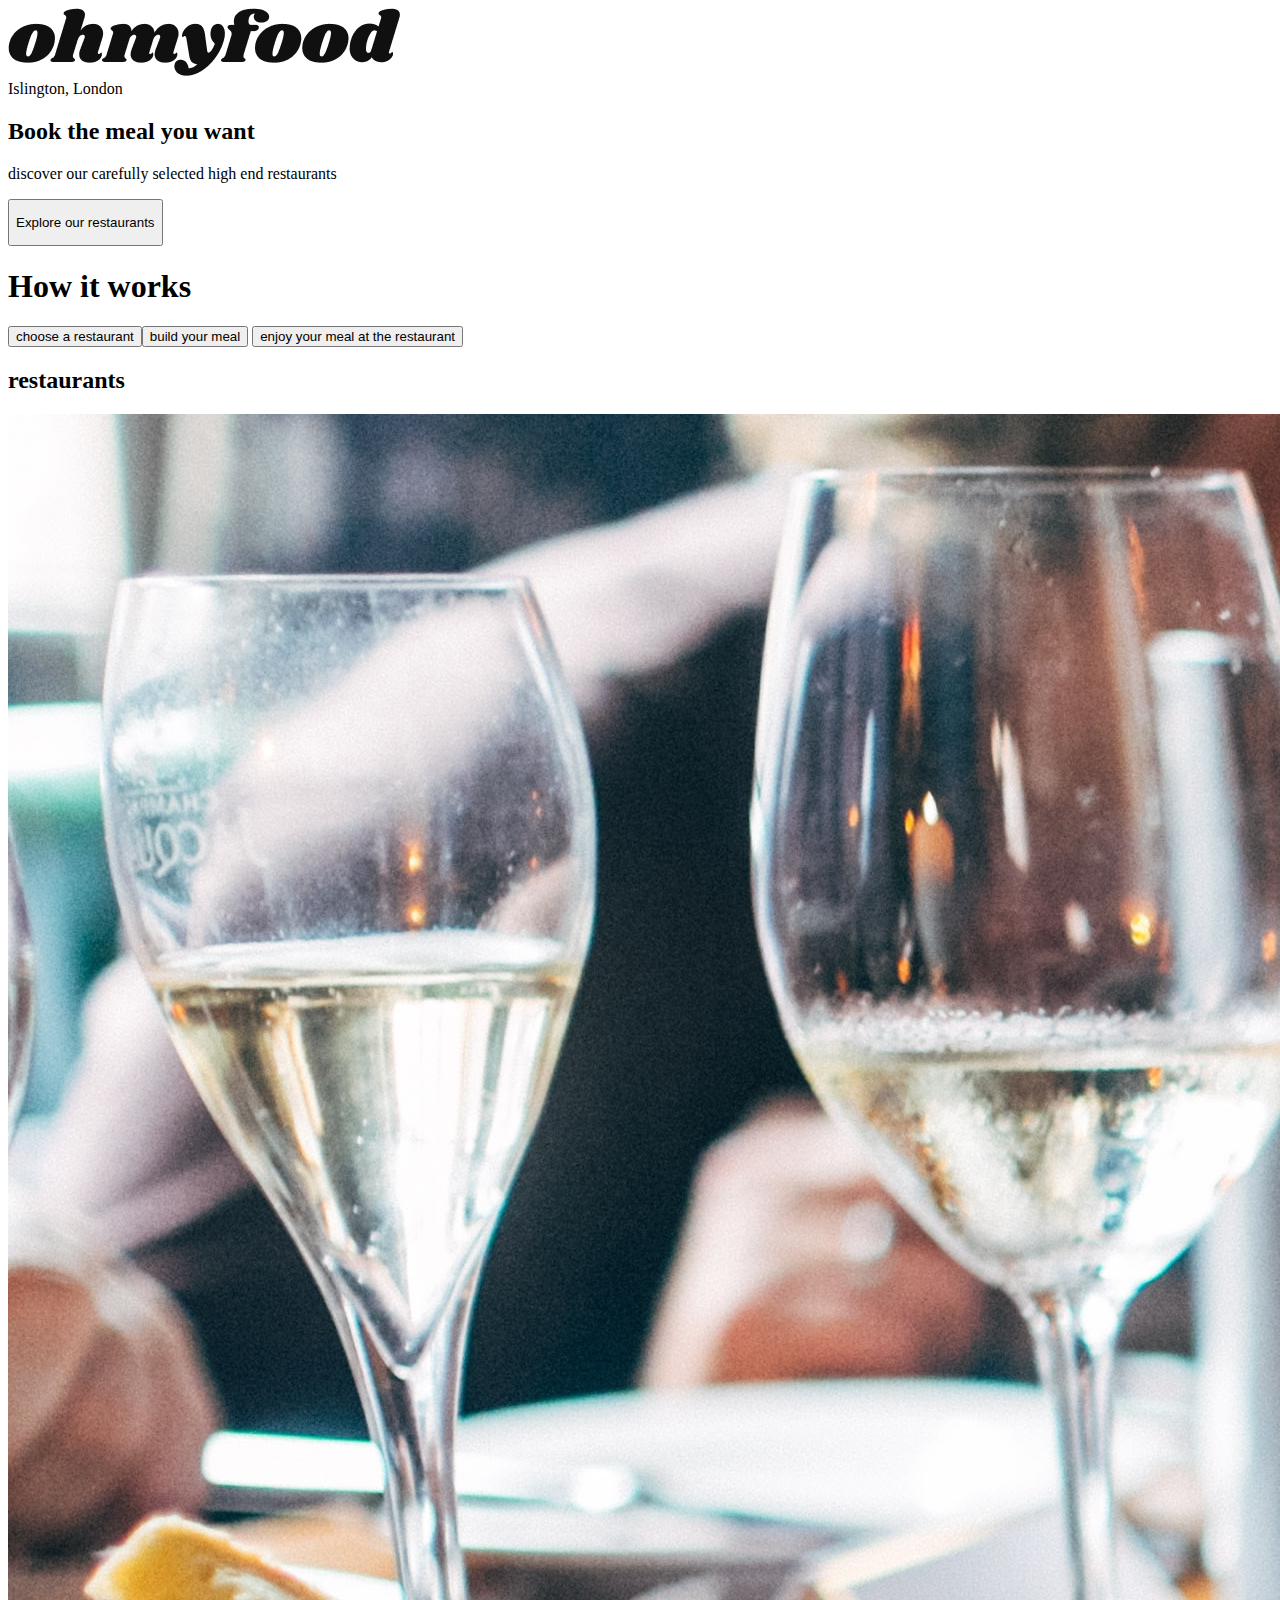
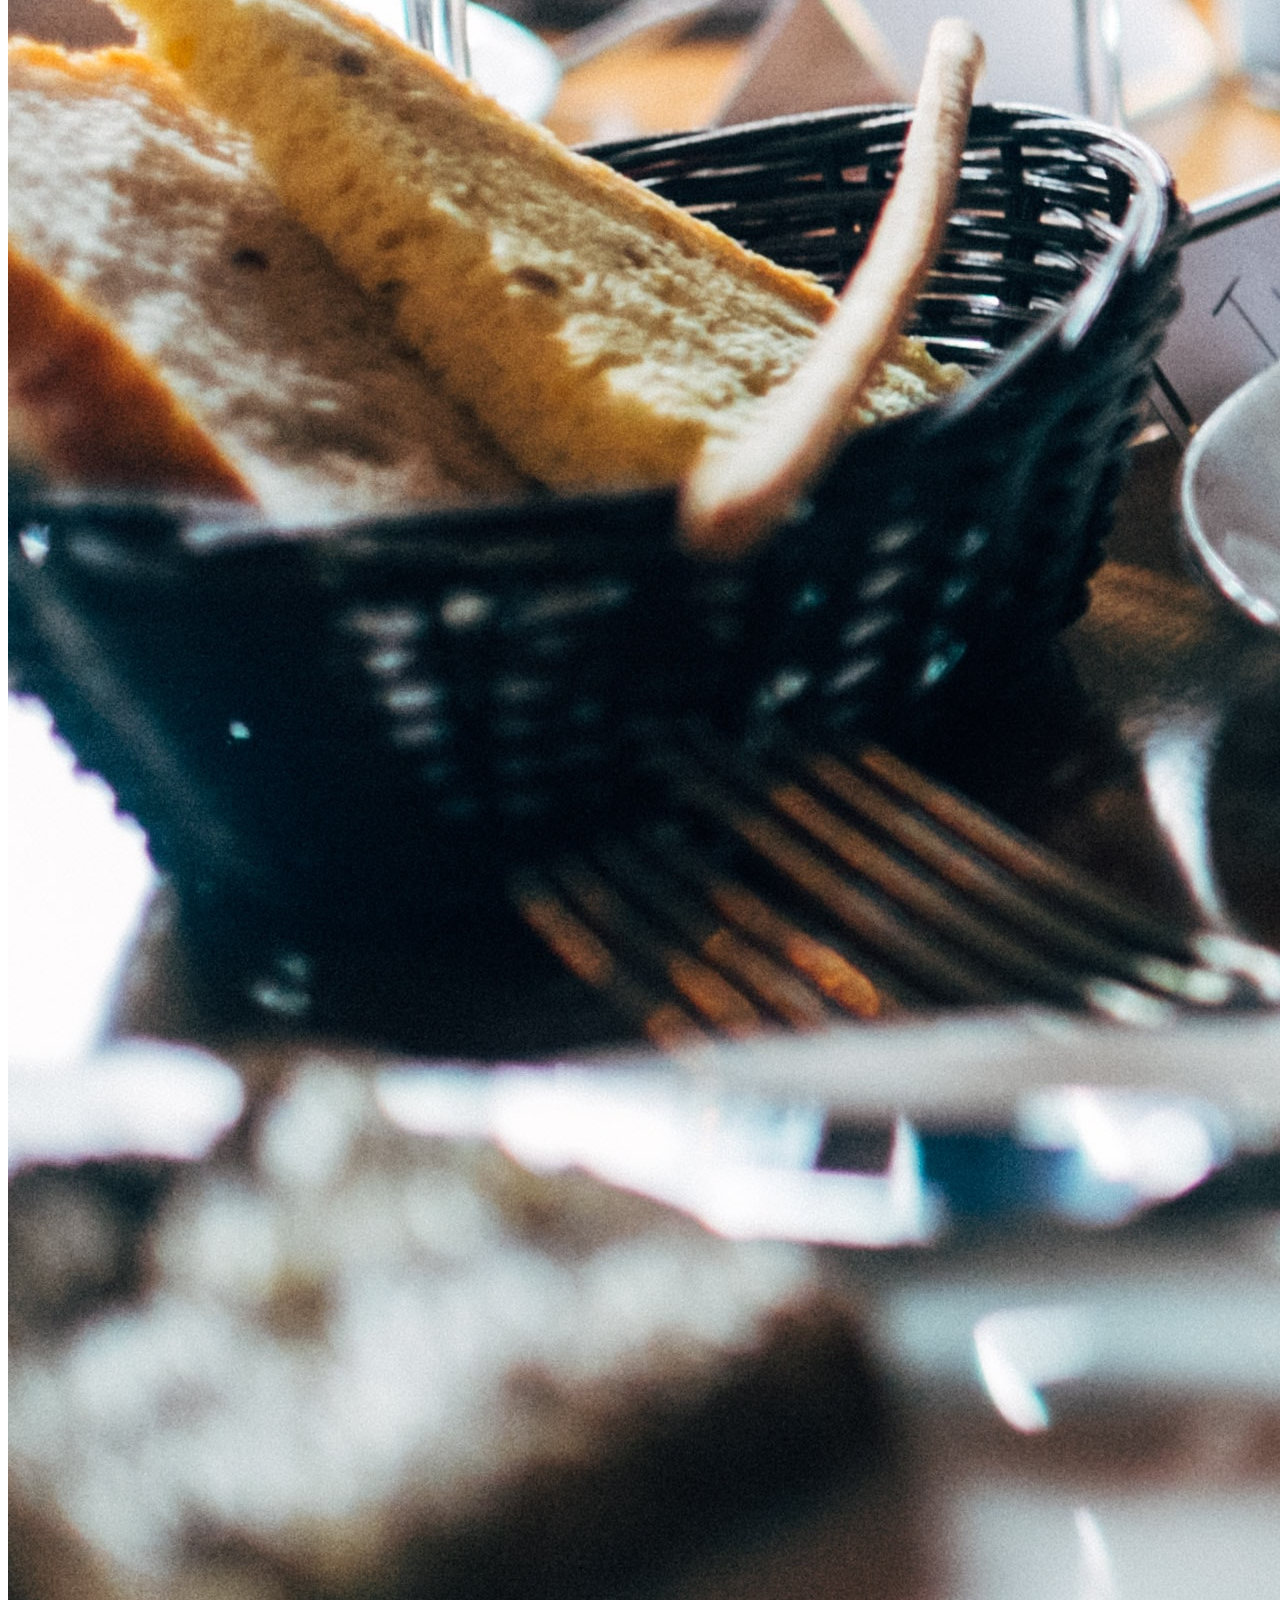
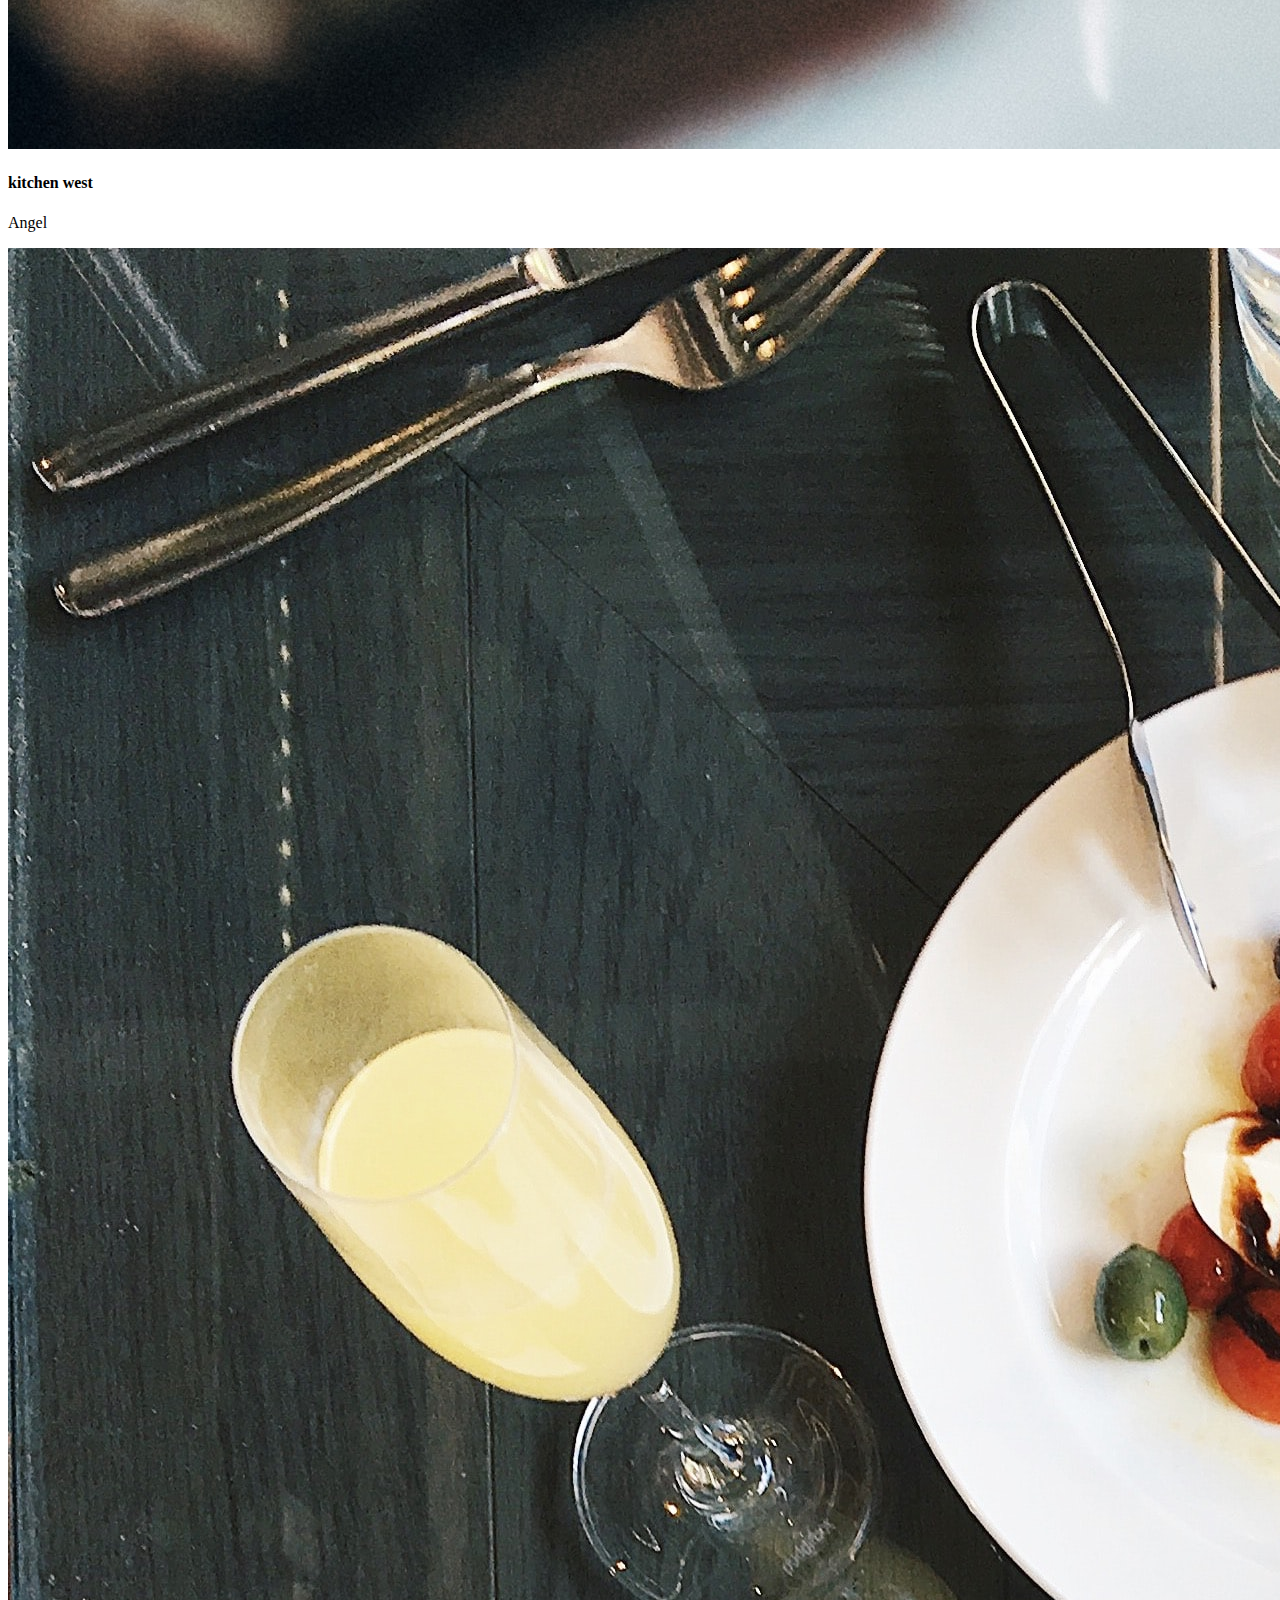
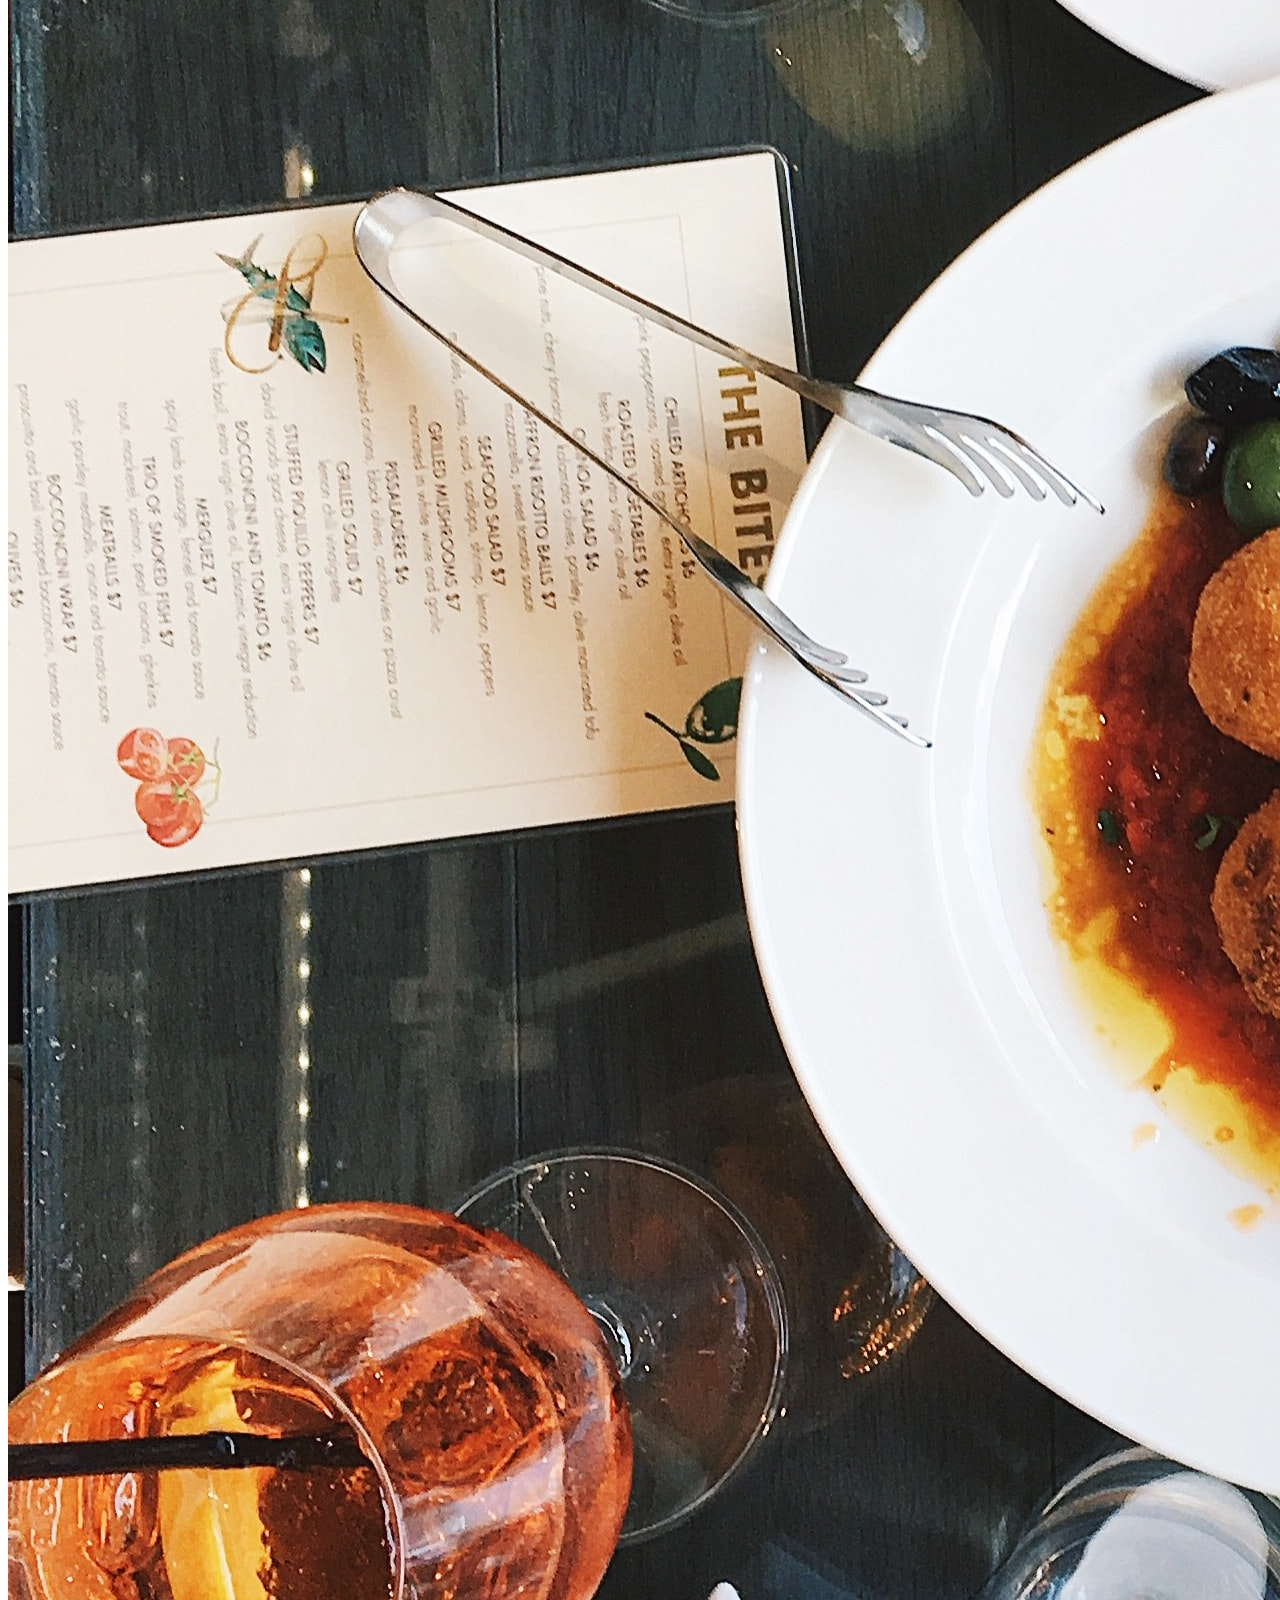
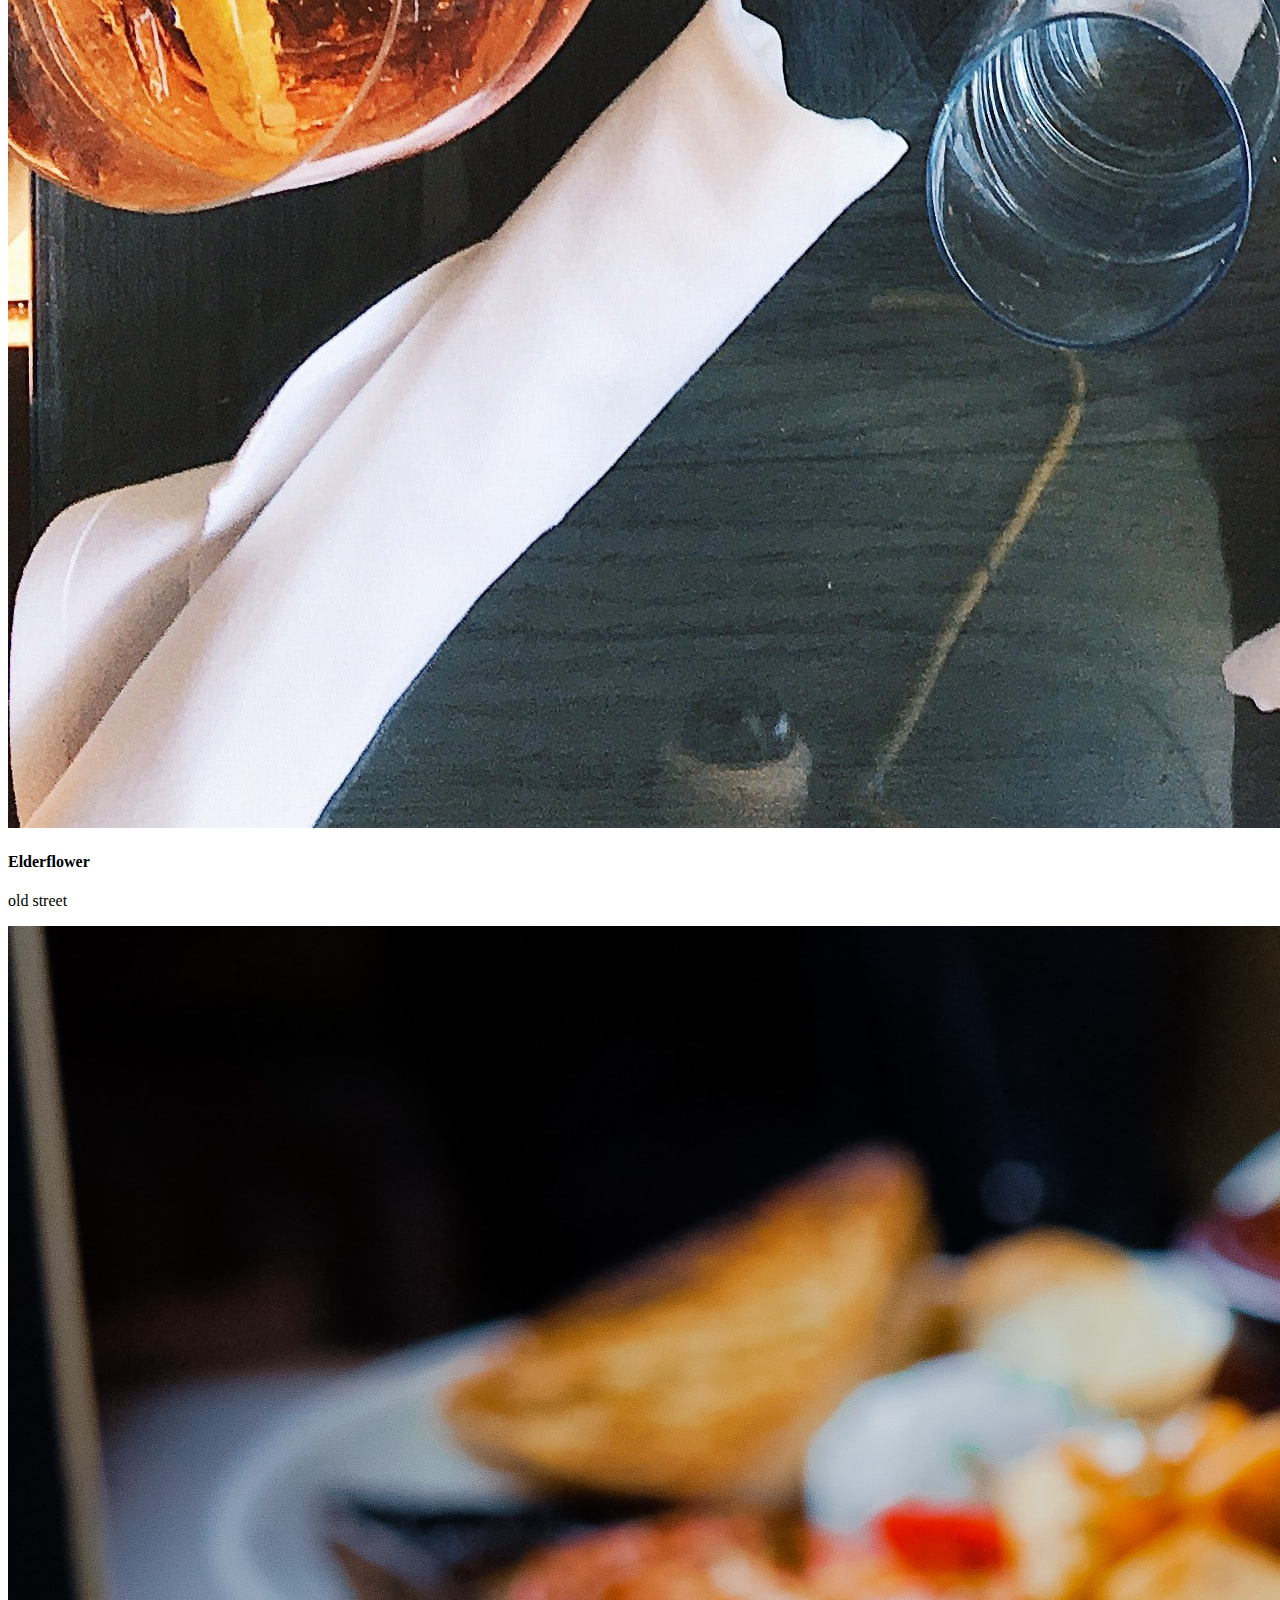
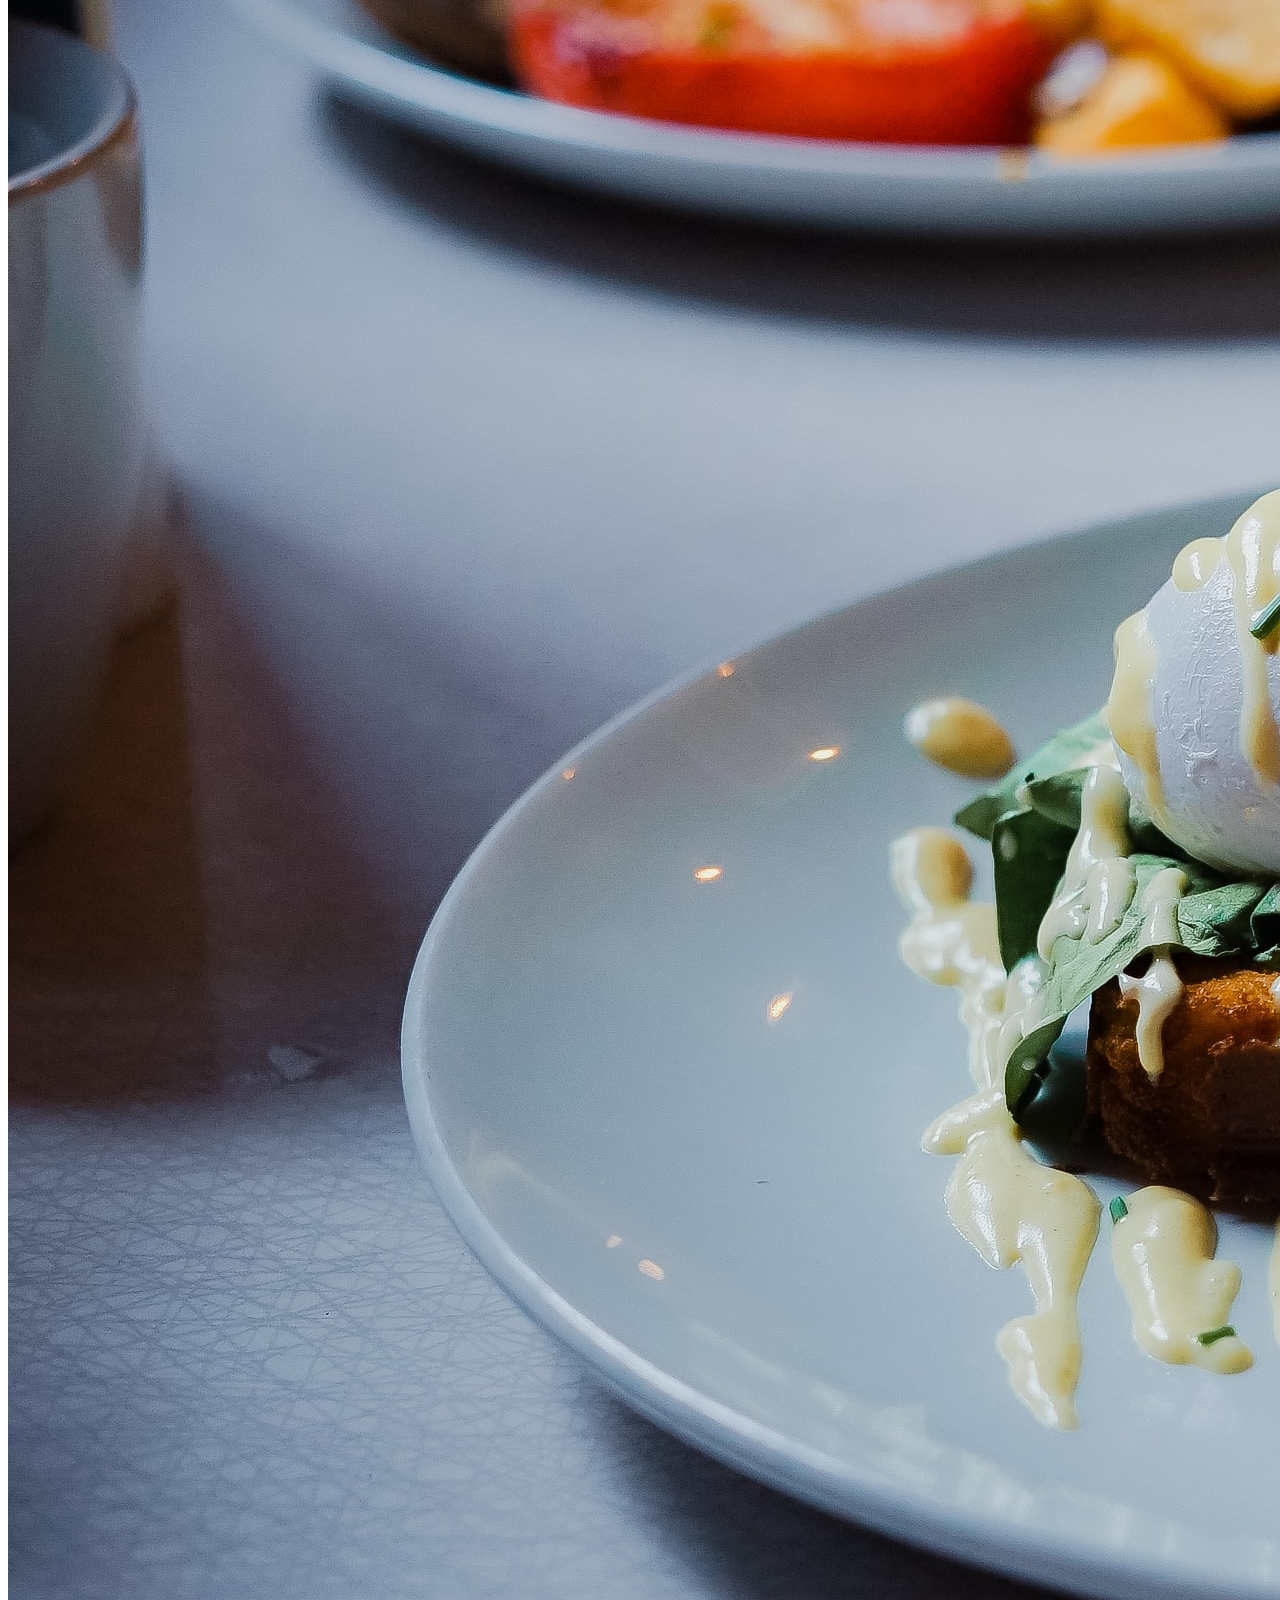
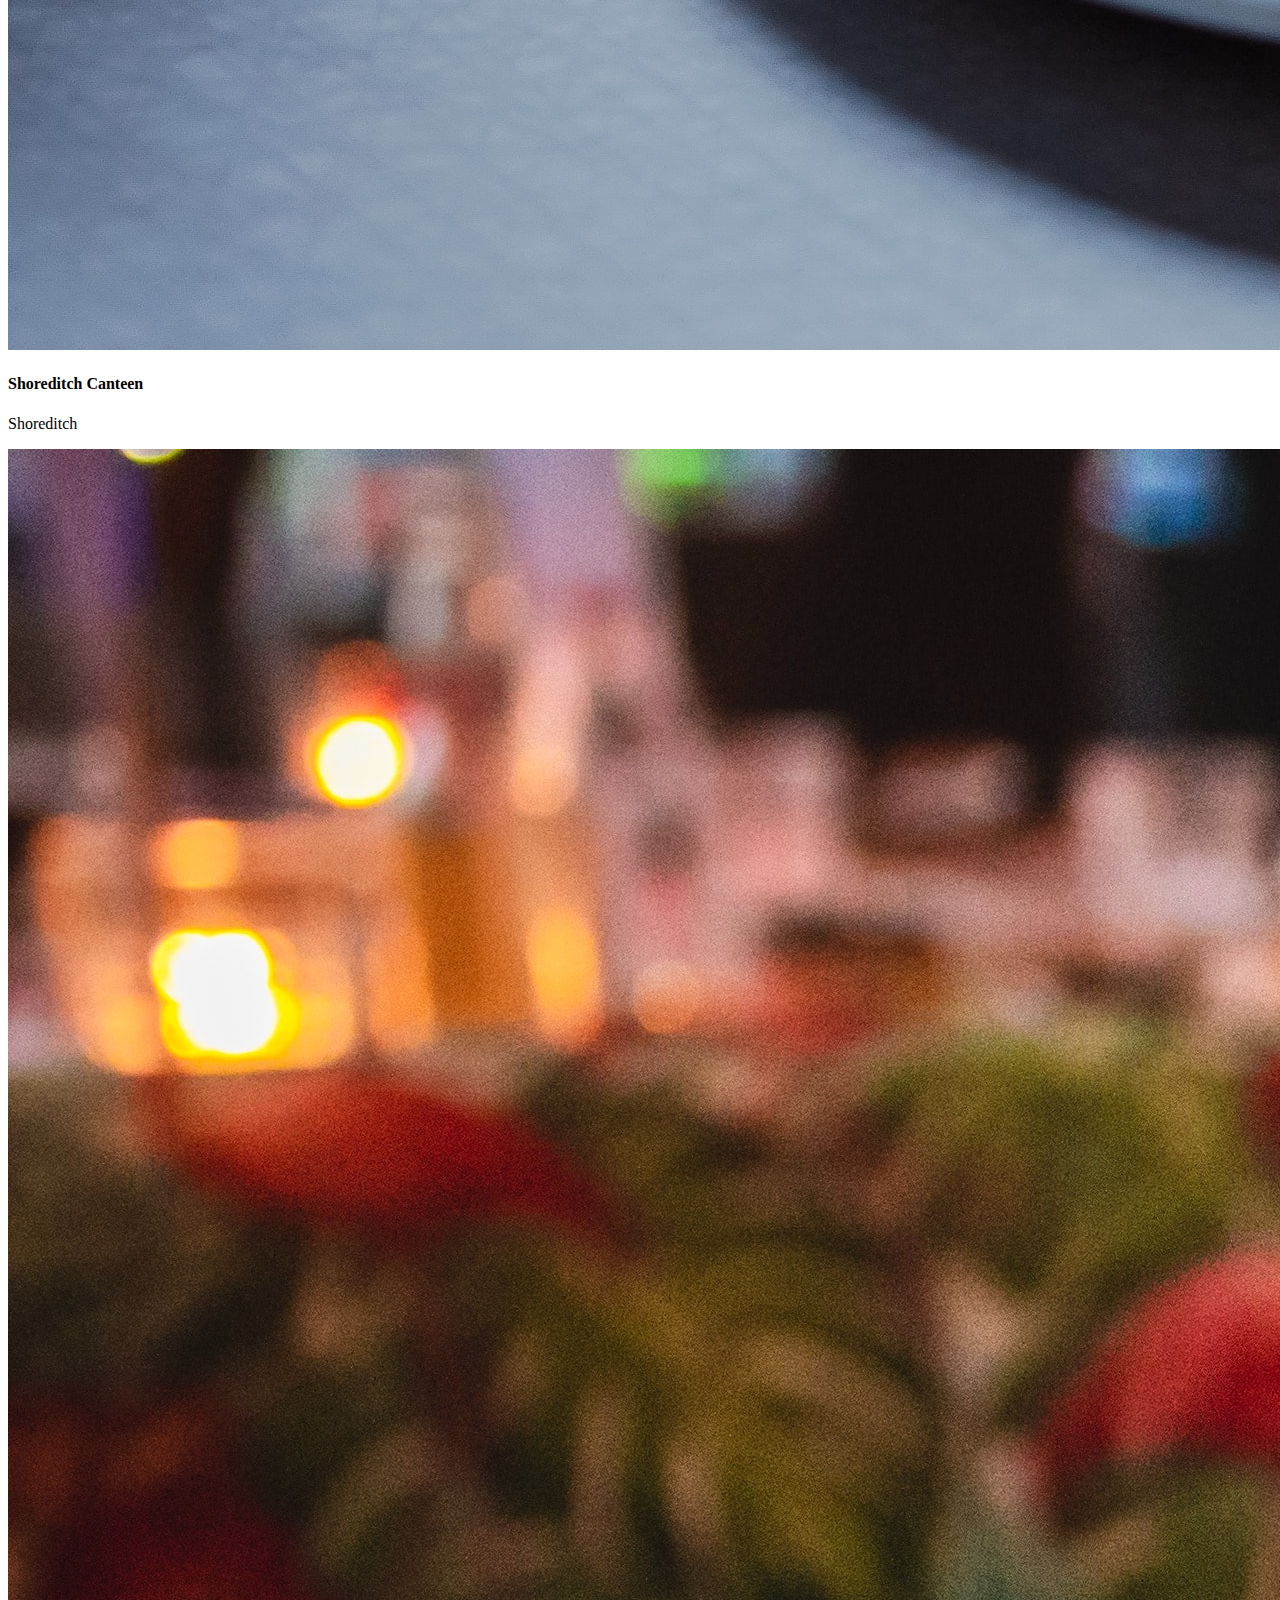
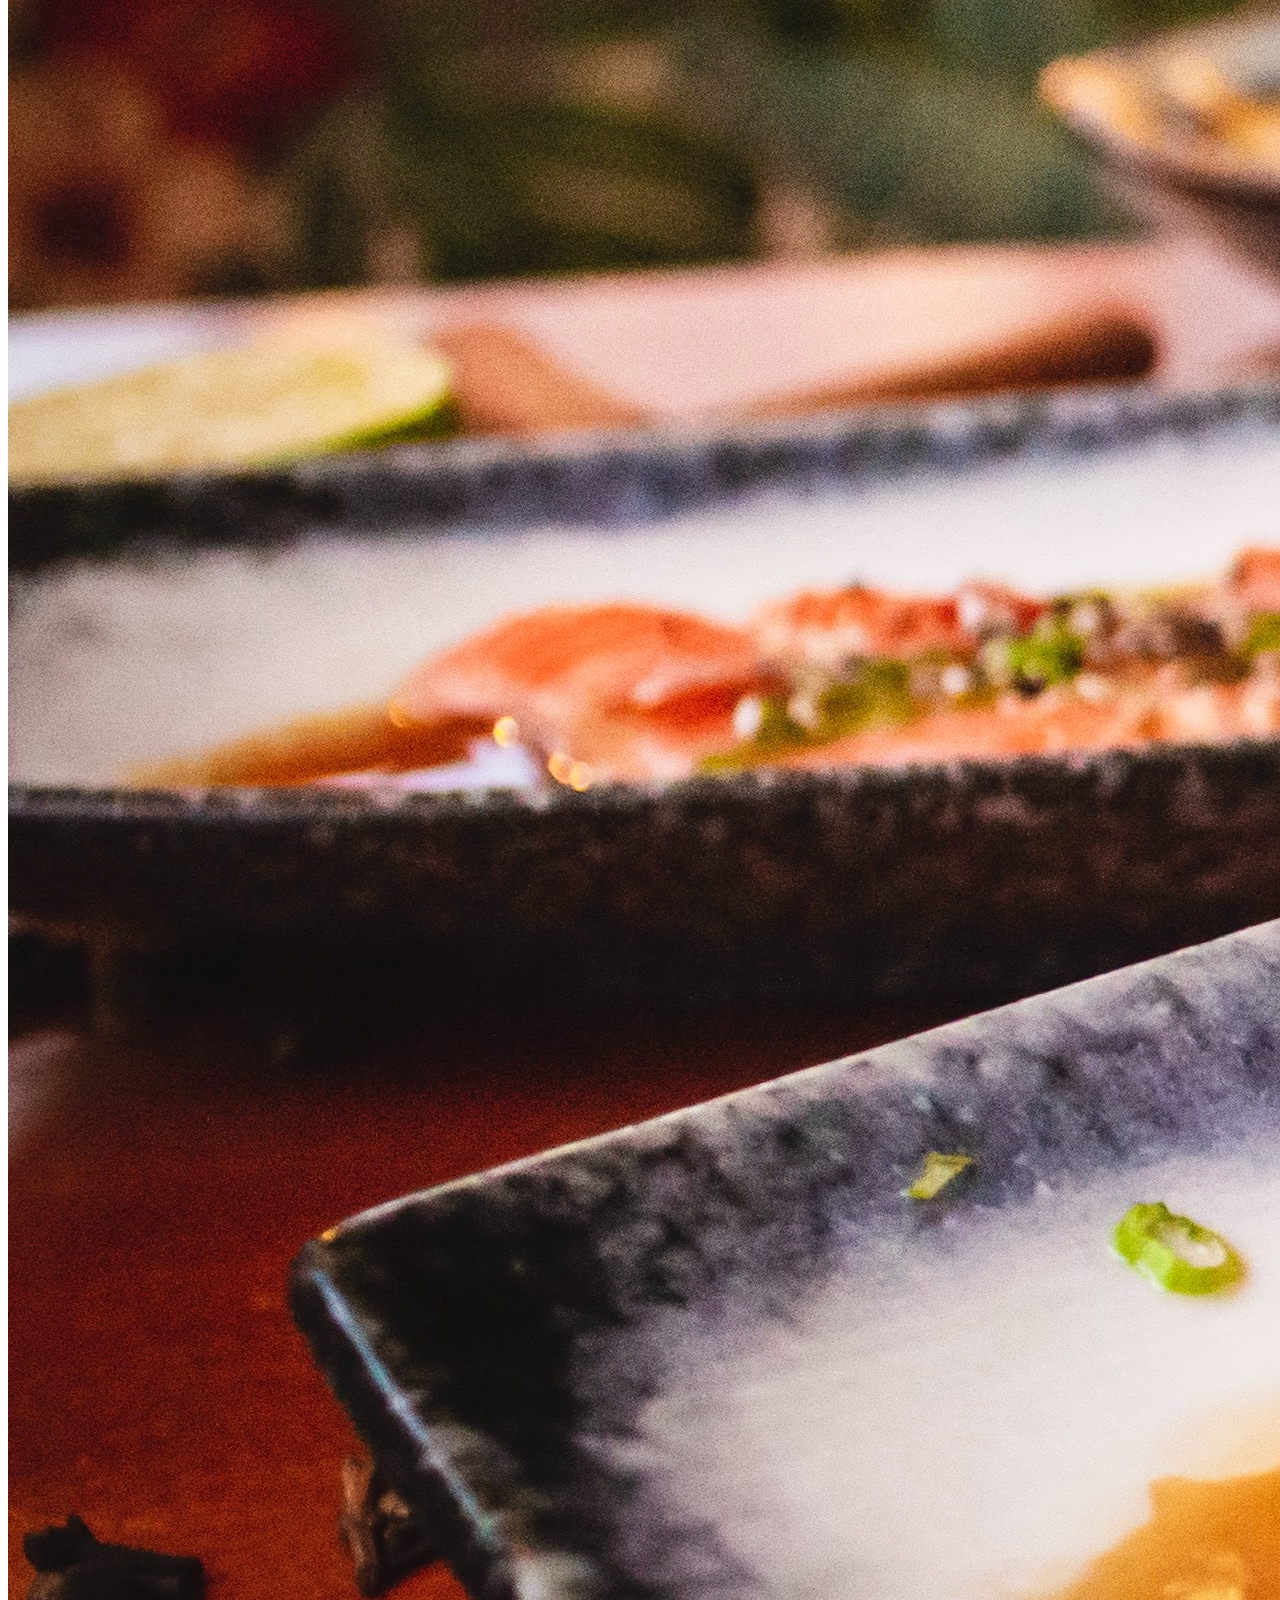
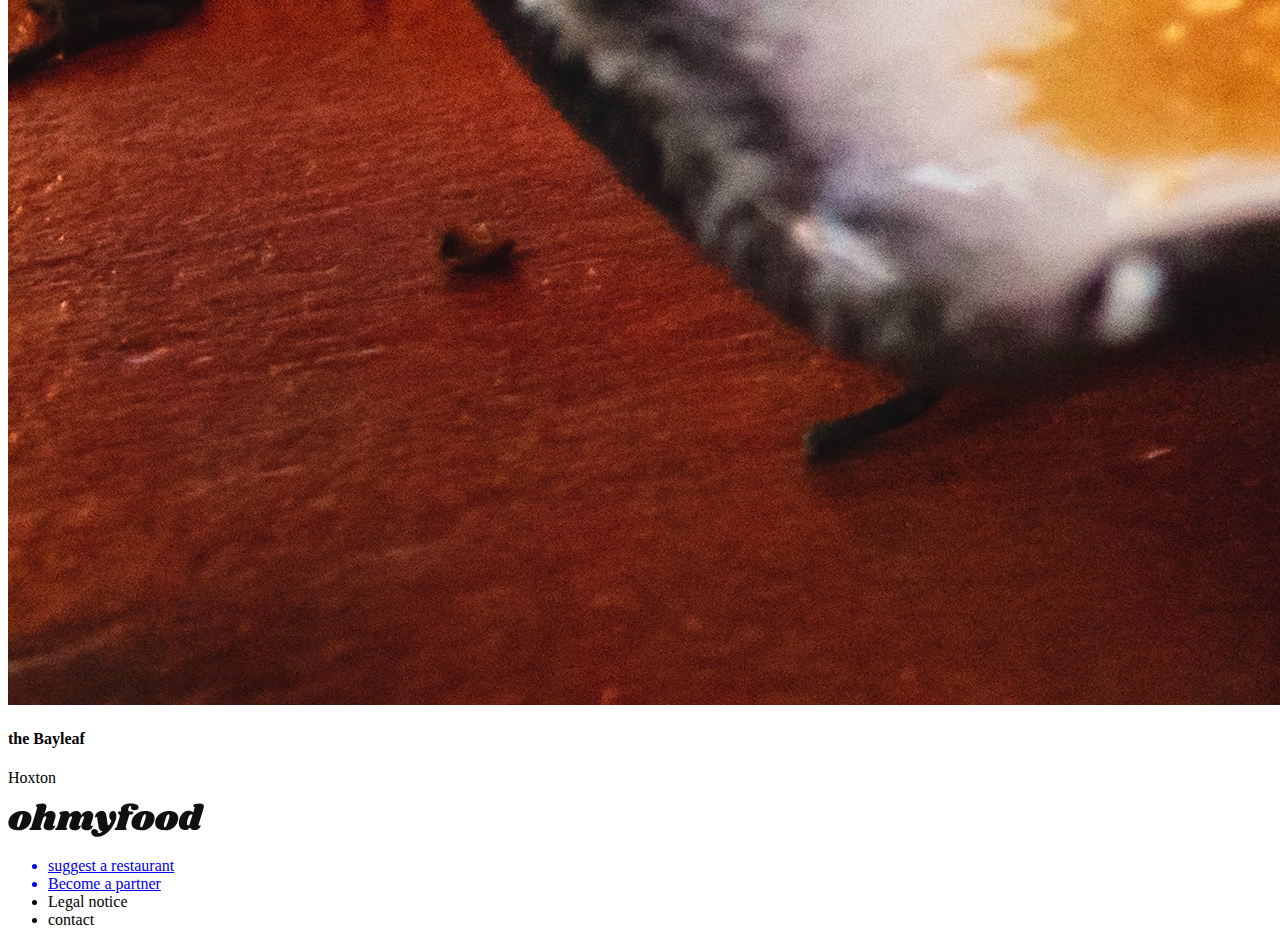
==== commit b9c66a7d: "p3" ====
--- a/index.html
+++ b/index.html
@@ -16,11 +16,12 @@
             <img class="logo" src="./public/images/logo/ohmyfood.png" alt="logo">
         <div class="location-header">
             <i class="fa-solid fa-location-dot"></i>
-            <p>Islington, London</p>
+            <a>Islington, London</a>
         </div>
     </div>
     </header>
     <main>
+        <!-----------intro section------------>
         <section class="intro-container">
             <div>
                 <h2>Book the meal you want</h2>
@@ -30,30 +31,34 @@
             <p class="">Explore our restaurants</p>
            </button>
         </section>
-        <section class="instructions-section">
+        <!---------instructions---------->
+        <section class="instructions-container">
+        <div>
             <h1>How it works</h1>
-            <div class="pick">
+            <button class="choose">
                 <i class="fa-solid fa-mobile-screen-button"></i>
-                <p>choose a restaurant</p>
-            </div>
-            <div class="choose">
+                <span>choose a restaurant</span>
+            <button class="build">
                 <i class="fa-solid fa-list"></i>
-                <p>build your meal</p>
-            </div>
-            <div class="enjoy">
+                <span>build your meal</span>
+            </button>
+            <button class="enjoy">
                 <i class="fa-solid fa-store"></i>
-                <p>enjoy your meal at the restaurant</p>
-            </div>
+                <span>enjoy your meal at the restaurant</span>
+            </button>
+        </div>
         </section>
+        <!----places to eat section------>
         <section class="restaurant-cards">
             <div class="places-title">
             <h2>restaurants</h2>
             </div>
+            
             <div class="places-cards">
             <div class="card">
                 <!-----<span class="badge">new</span>----->
                 <img src="./public/images/restaurants/jay-wennington-N_Y88TWmGwA-unsplash.jpg" alt="food">
-                <div class="content">
+                <div class="card-body">
                     <h4>kitchen west</h4>
                     <p>Angel</p>
                     <div class="heart-icon">
@@ -64,7 +69,7 @@
             <div class="card">
                 <!--<span class="badge">new</span>-->
                 <img src="./public/images/restaurants/stil-u2Lp8tXIcjw-unsplash.jpg">
-                <div class="content">
+                <div class="card-body">
                     <i class="fa-solid fa-heart"></i>
                     <h4 class="card-title">Elderflower</h4>
                     <p>old street</p>
@@ -72,7 +77,7 @@
             </div>
             <div class="card">
                 <img src="./public/images/restaurants/toa-heftiba-DQKerTsQwi0-unsplash.jpg">
-                <div class="content">
+                <div class="card-body">
                     <h4>Shoreditch Canteen</h4>
                     <p>Shoreditch</p>
                     <i class="fa-regular fa-heart"></i>
@@ -84,20 +89,26 @@
                     <i class="fa-regular fa-heart"></i>
                     <h4 class="card-title">the Bayleaf</h4>
                     <p>Hoxton</p>
-
                 </div>
             </div>
         </div>
-    </section>
+        </section>
+        <!----------places to eat section------------>
     </main>
-    <footer class="footer-container">
-        <ul class="footer-links">
-            <img src="./public/images/logo/ohmyfood@2x.svg" alt="logo">
-            <i class="fa-solid fa-utensils"></i><a href="#"><li>suggest a restaurant</li></a>
-            <i class="fa-solid fa-handshake"></i><a href="#"><li>Become a partner</li></a>
-            <li>Legal notice</li>
-            <li>contact</li>
-        </ul>
+    <footer>
+        <div class="footer-container">
+            <div>
+                <img src="./public/images/logo/ohmyfood@2x.svg" alt="logo">
+            </div>
+        <div>
+            <ul class="links">
+                <i class="fa-solid fa-utensils"></i><a href="#"><li>suggest a restaurant</li></a>
+                <i class="fa-solid fa-handshake"></i><a href="#"><li>Become a partner</li></a>
+                <li>Legal notice</li>
+                <li>contact</li>
+            </ul>
+        </div>
+    </div>
     </footer>
 </body>
 </html>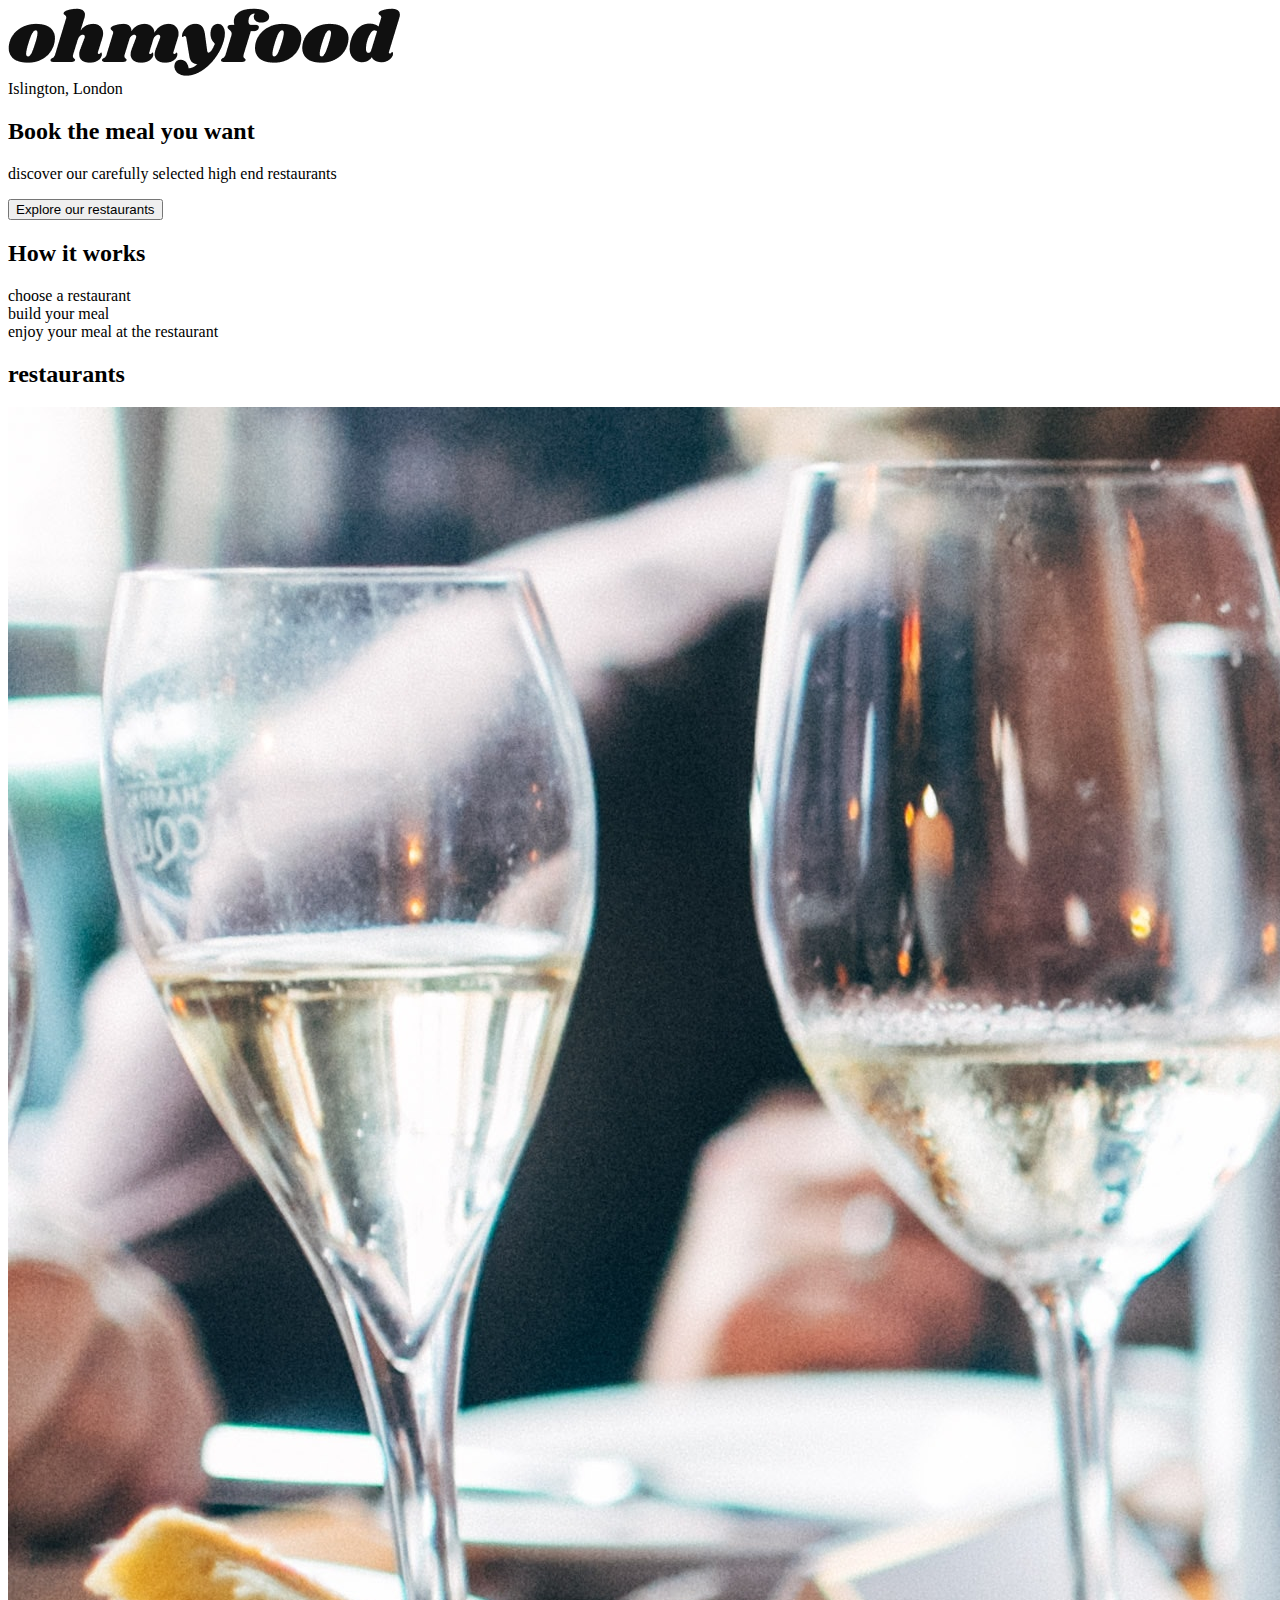
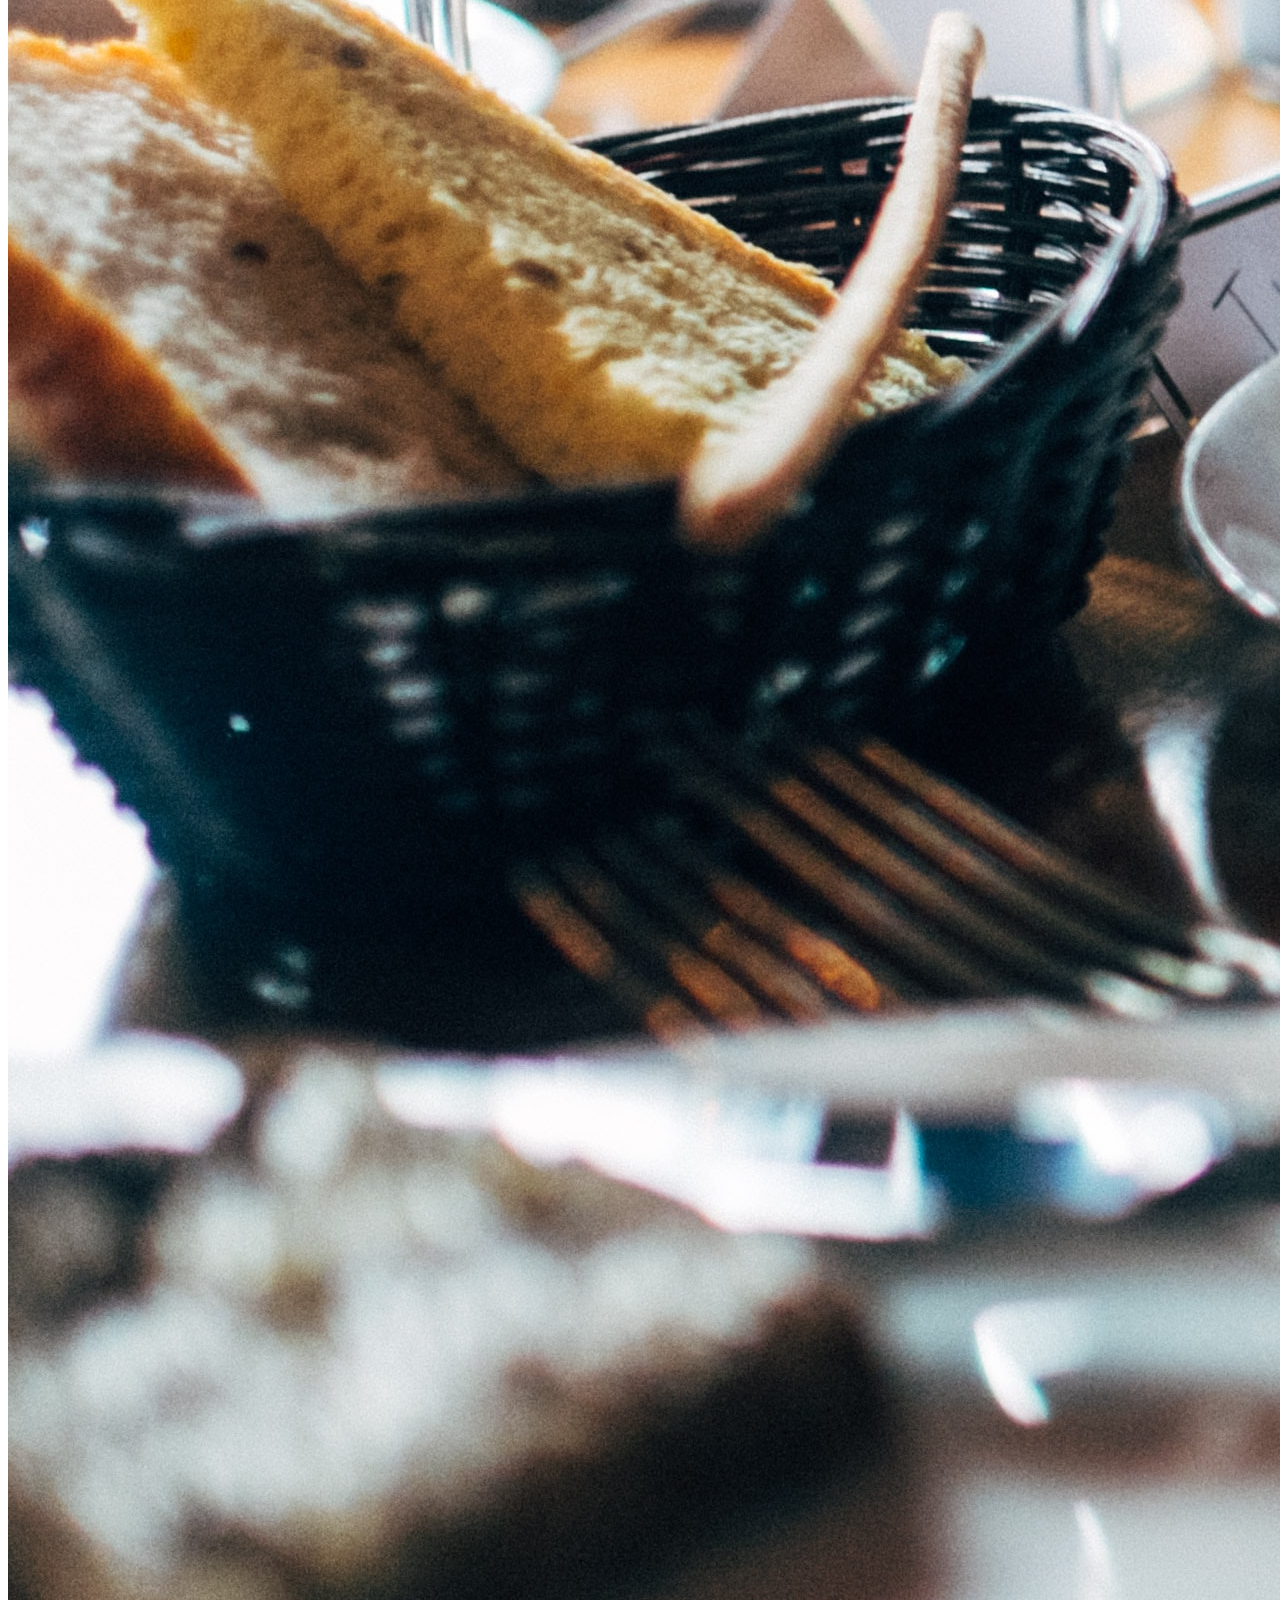
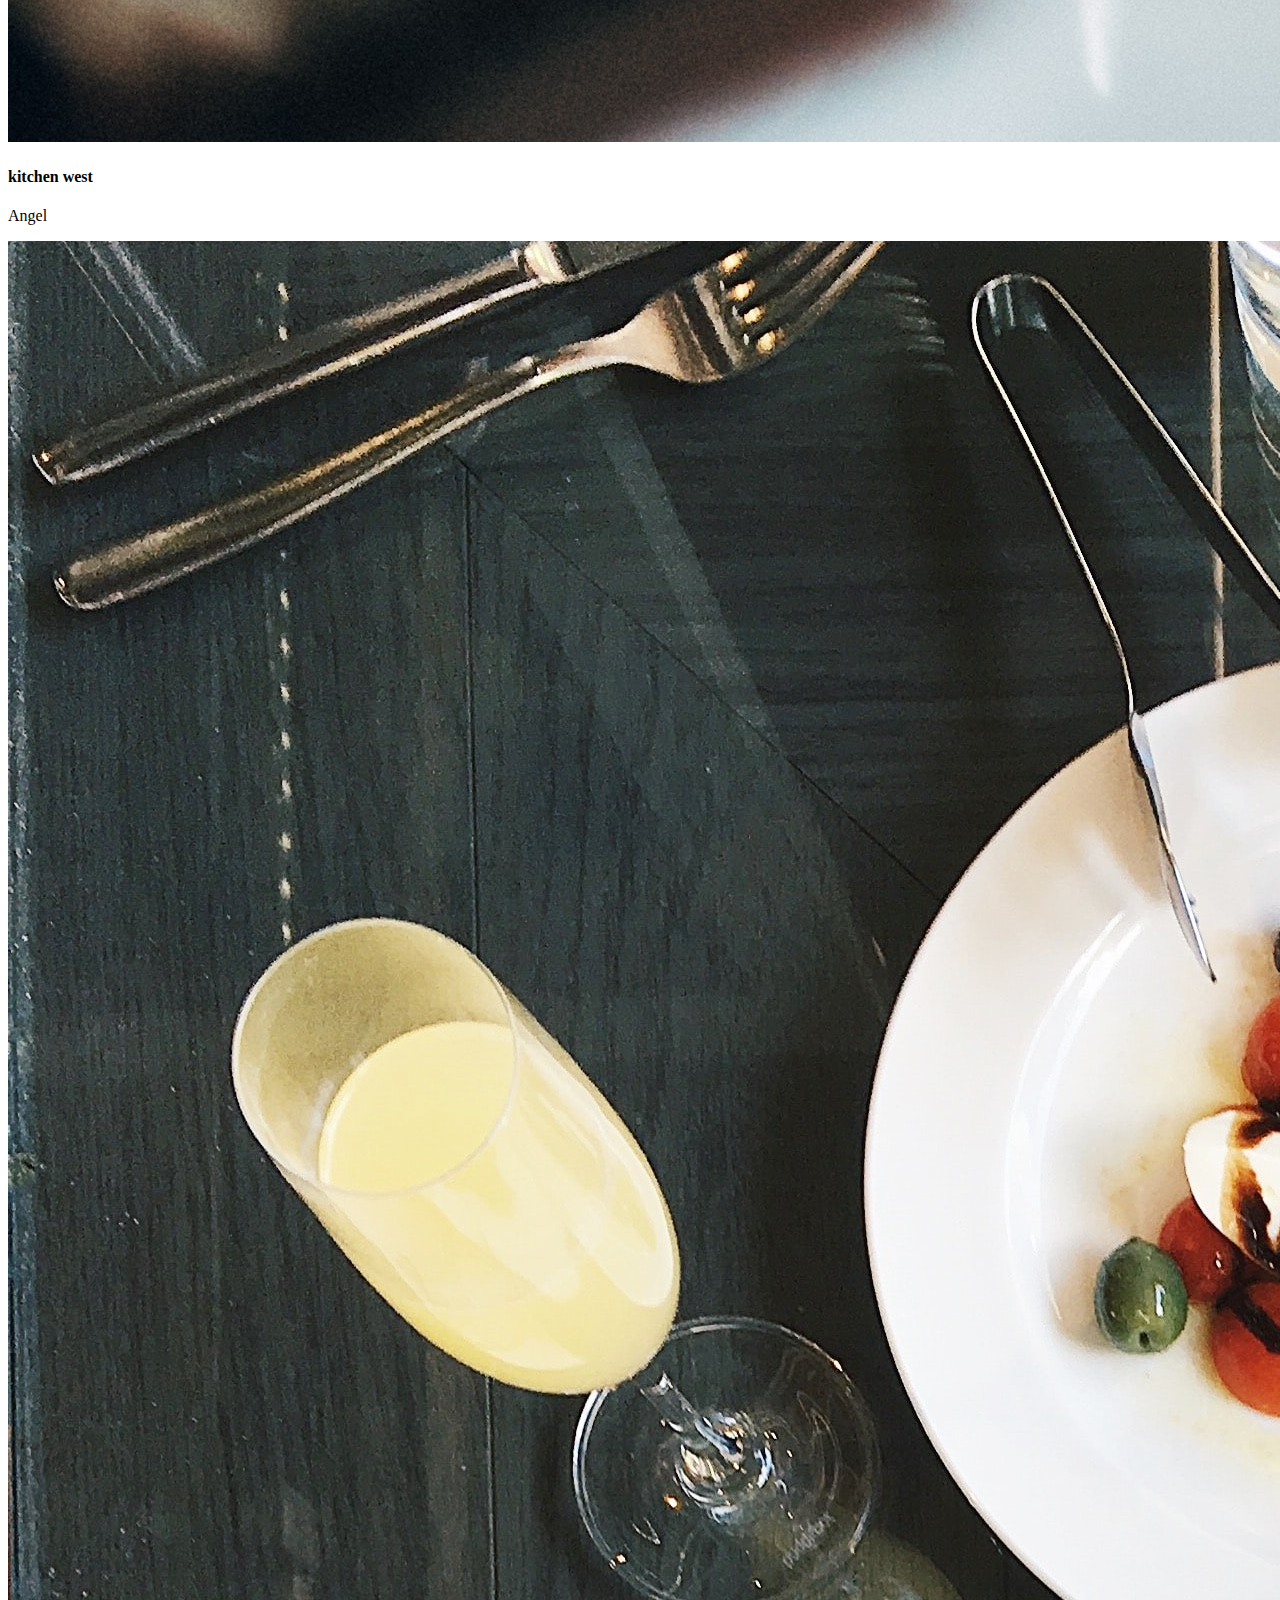
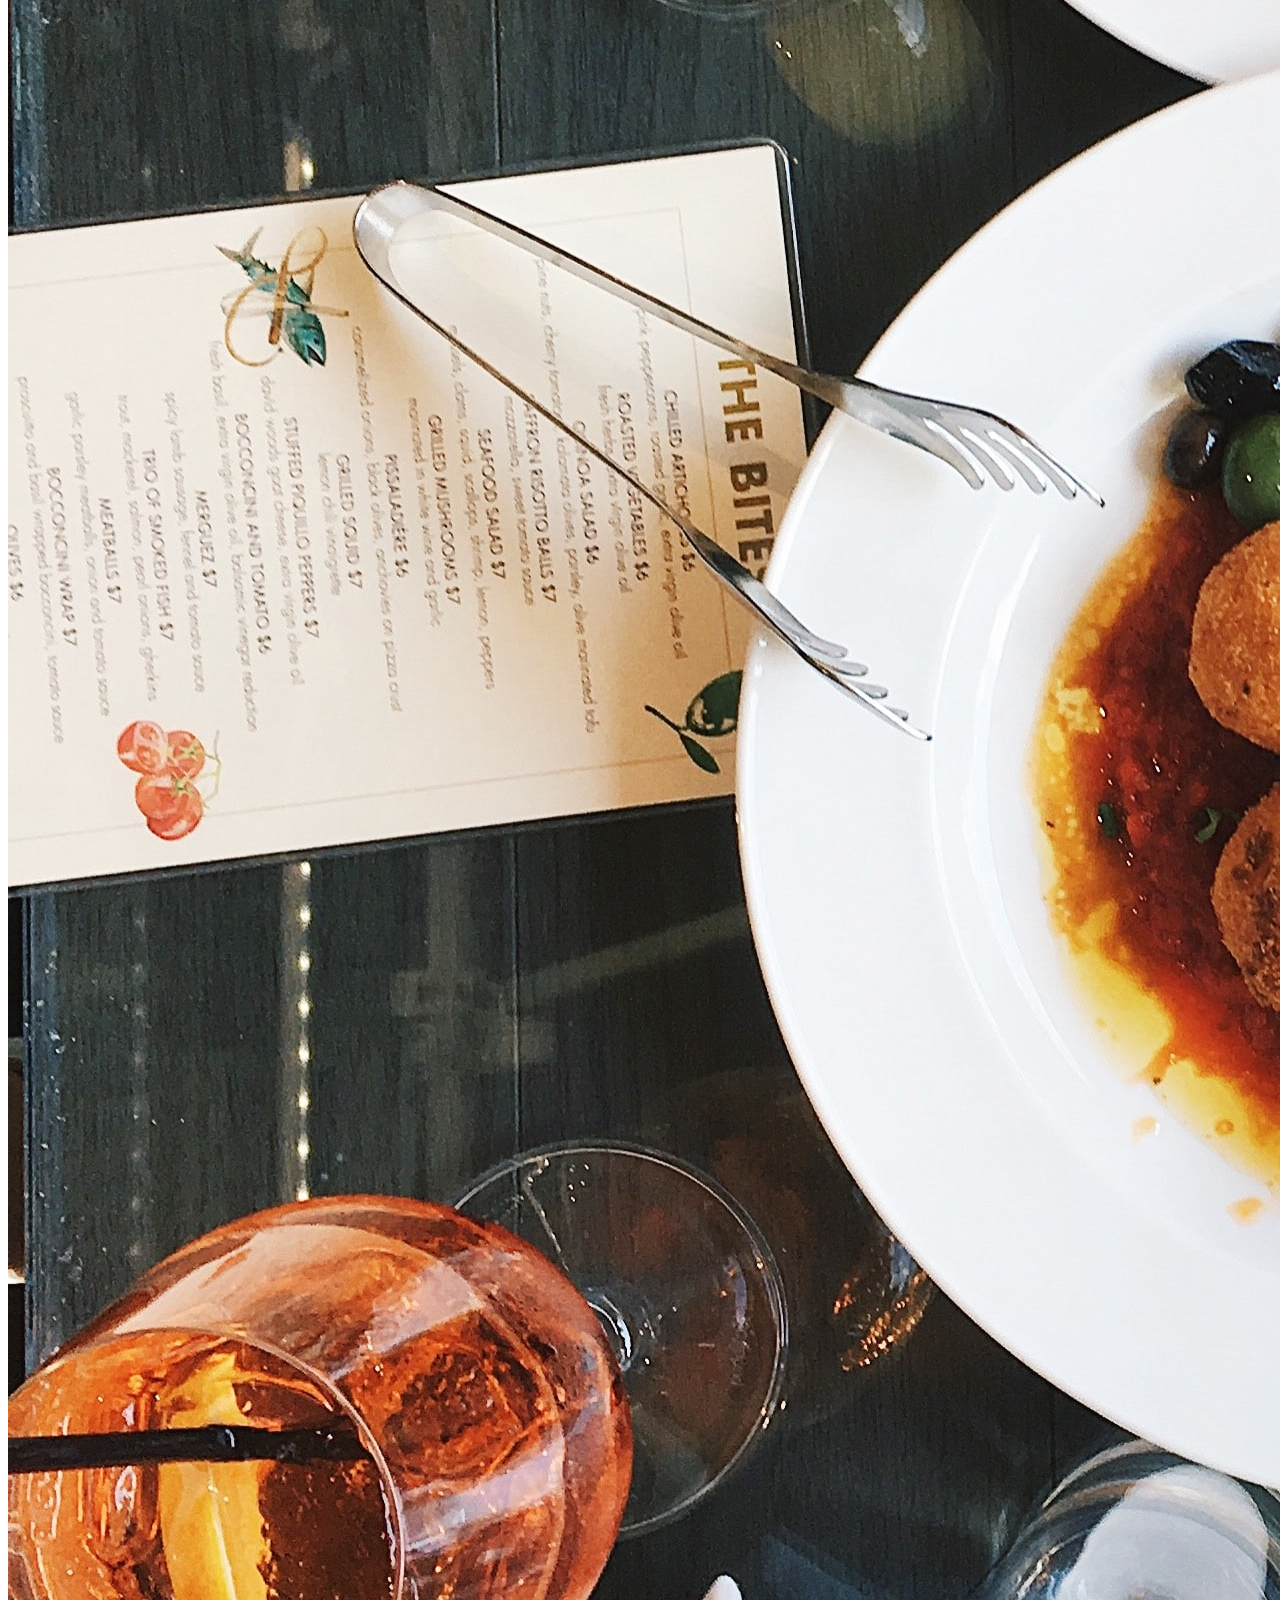
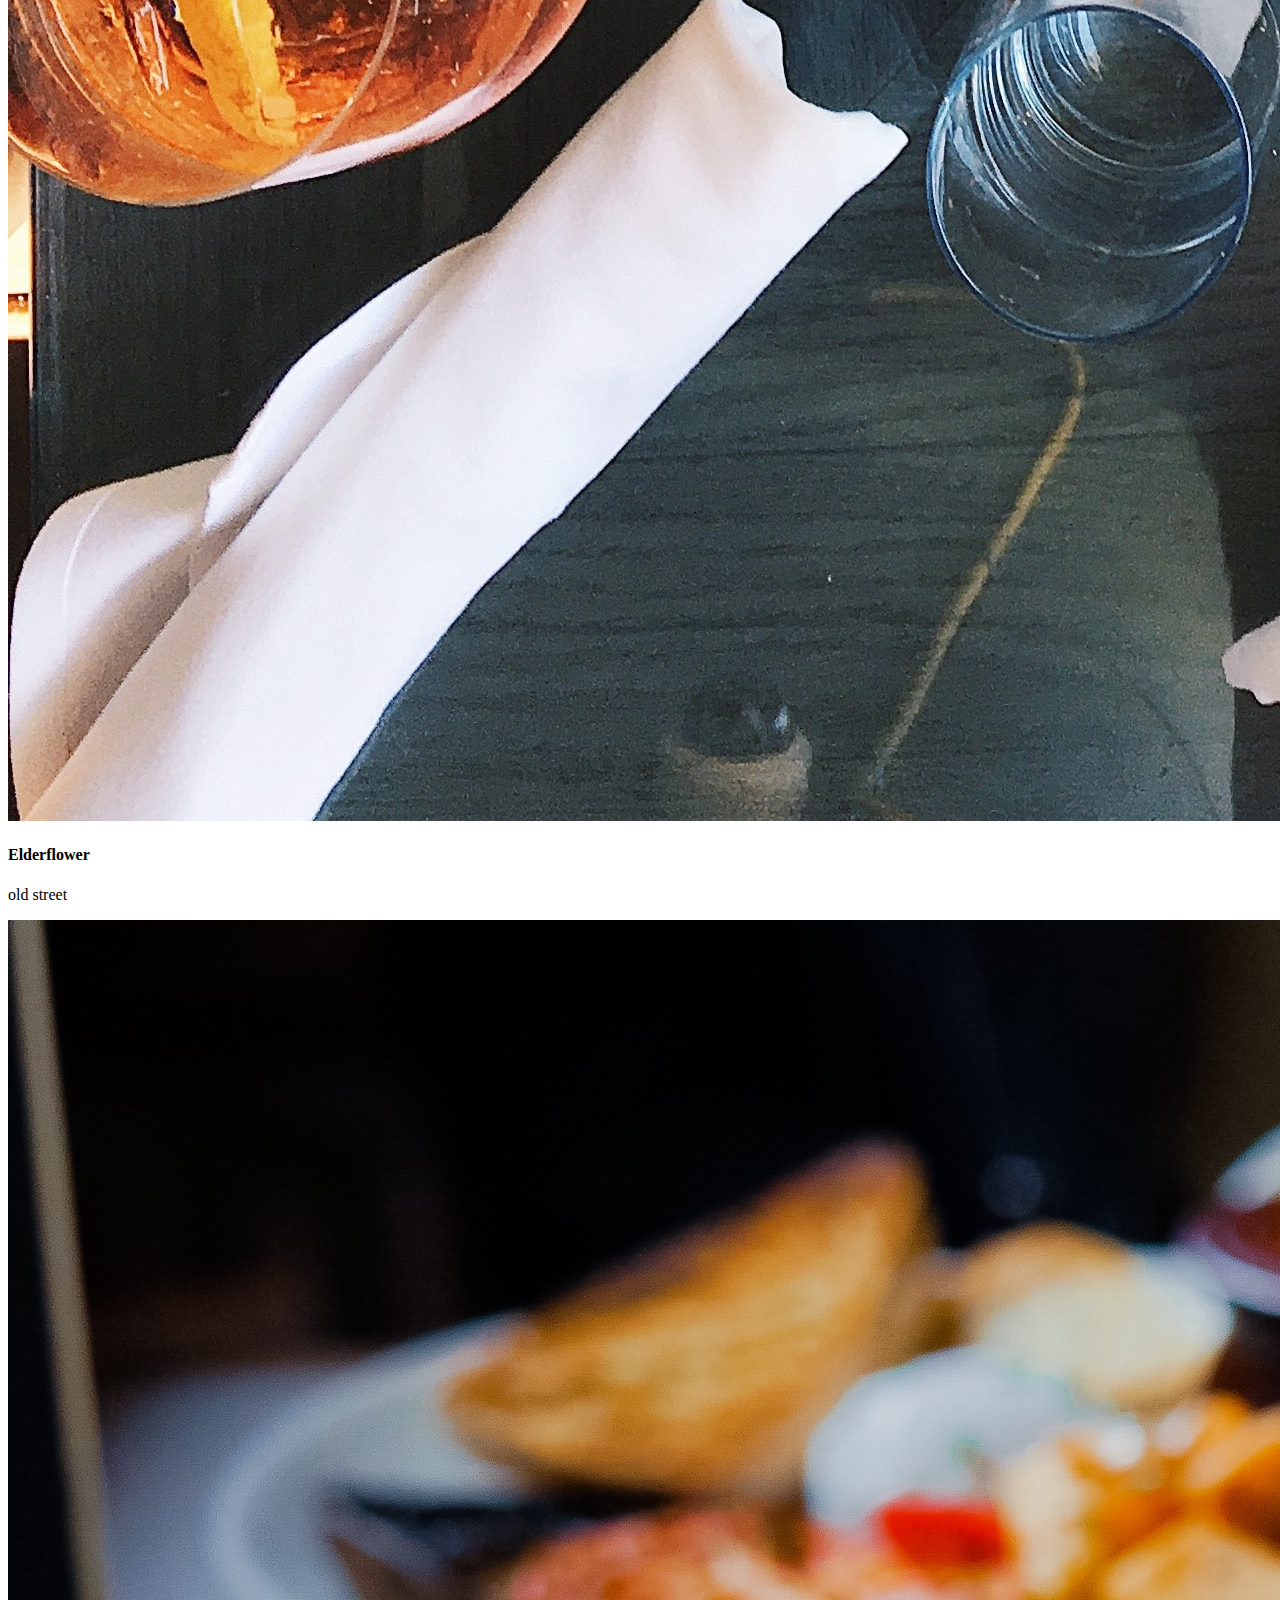
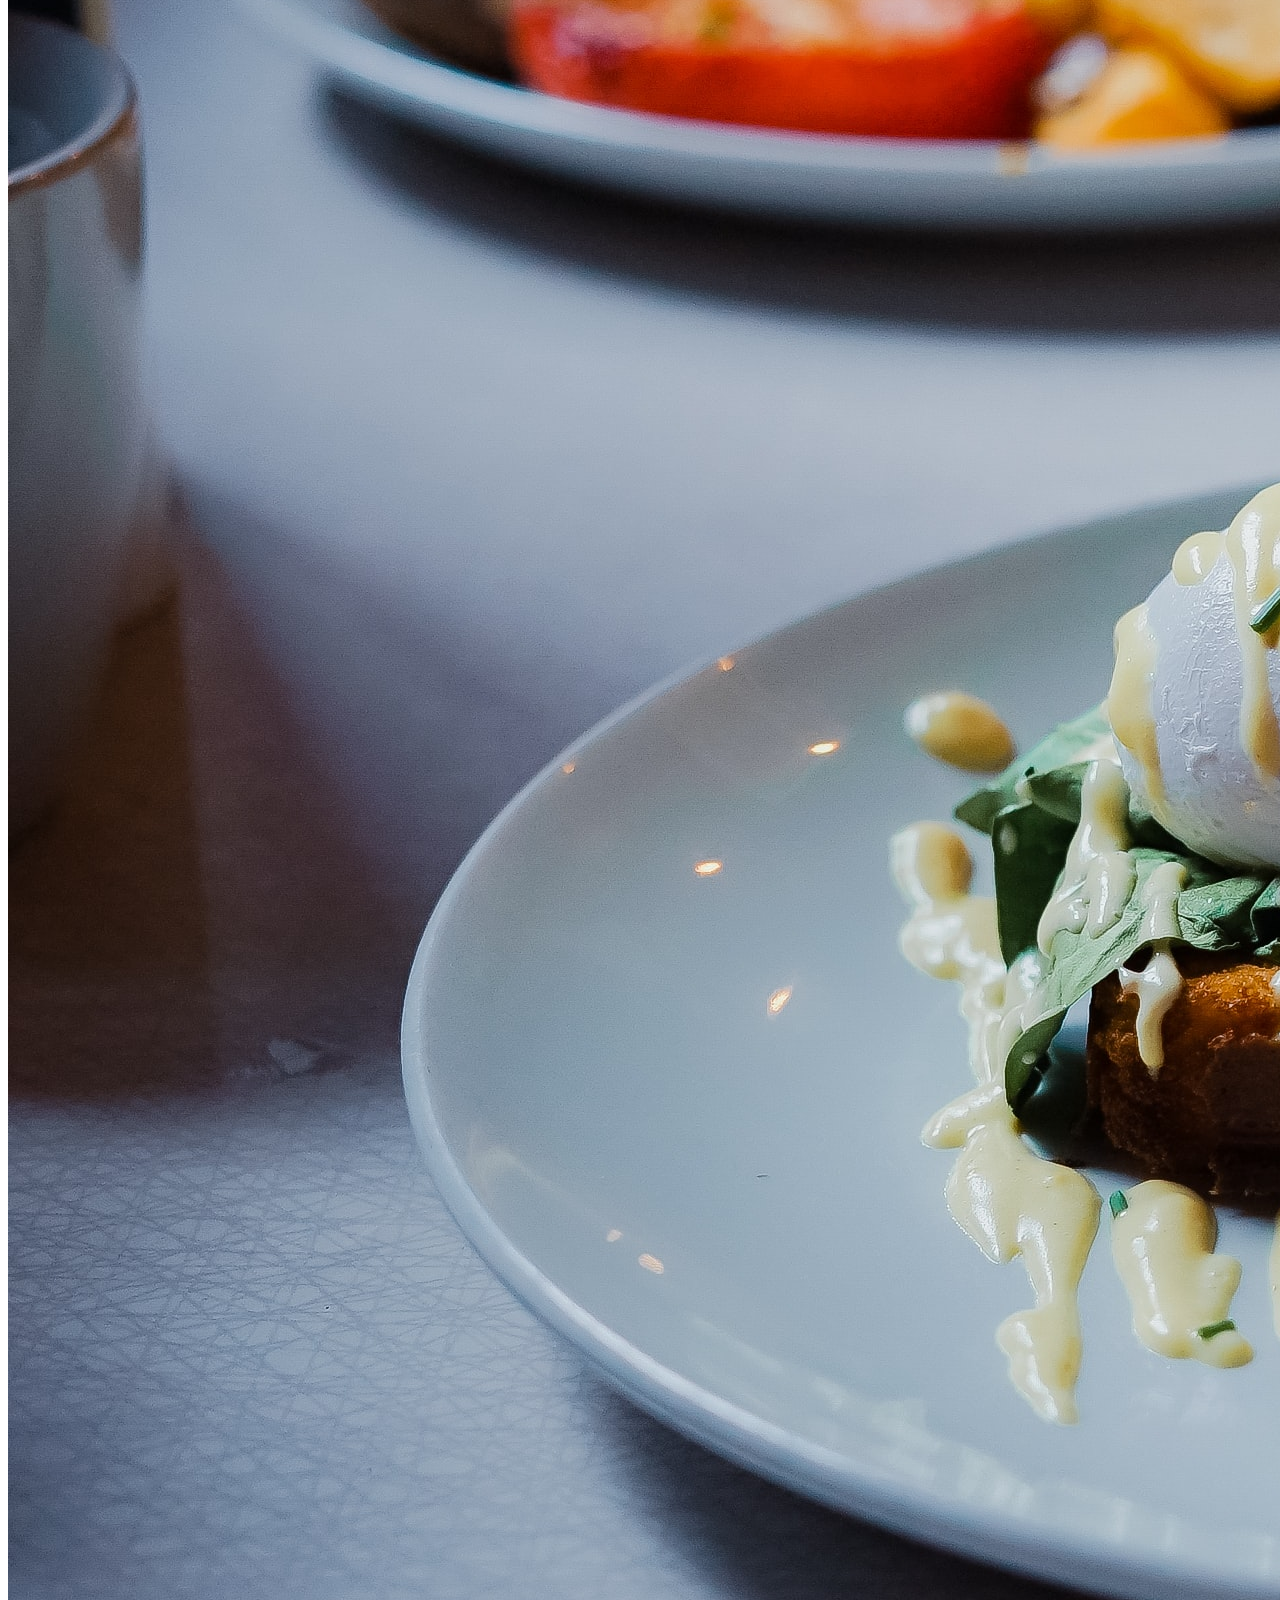
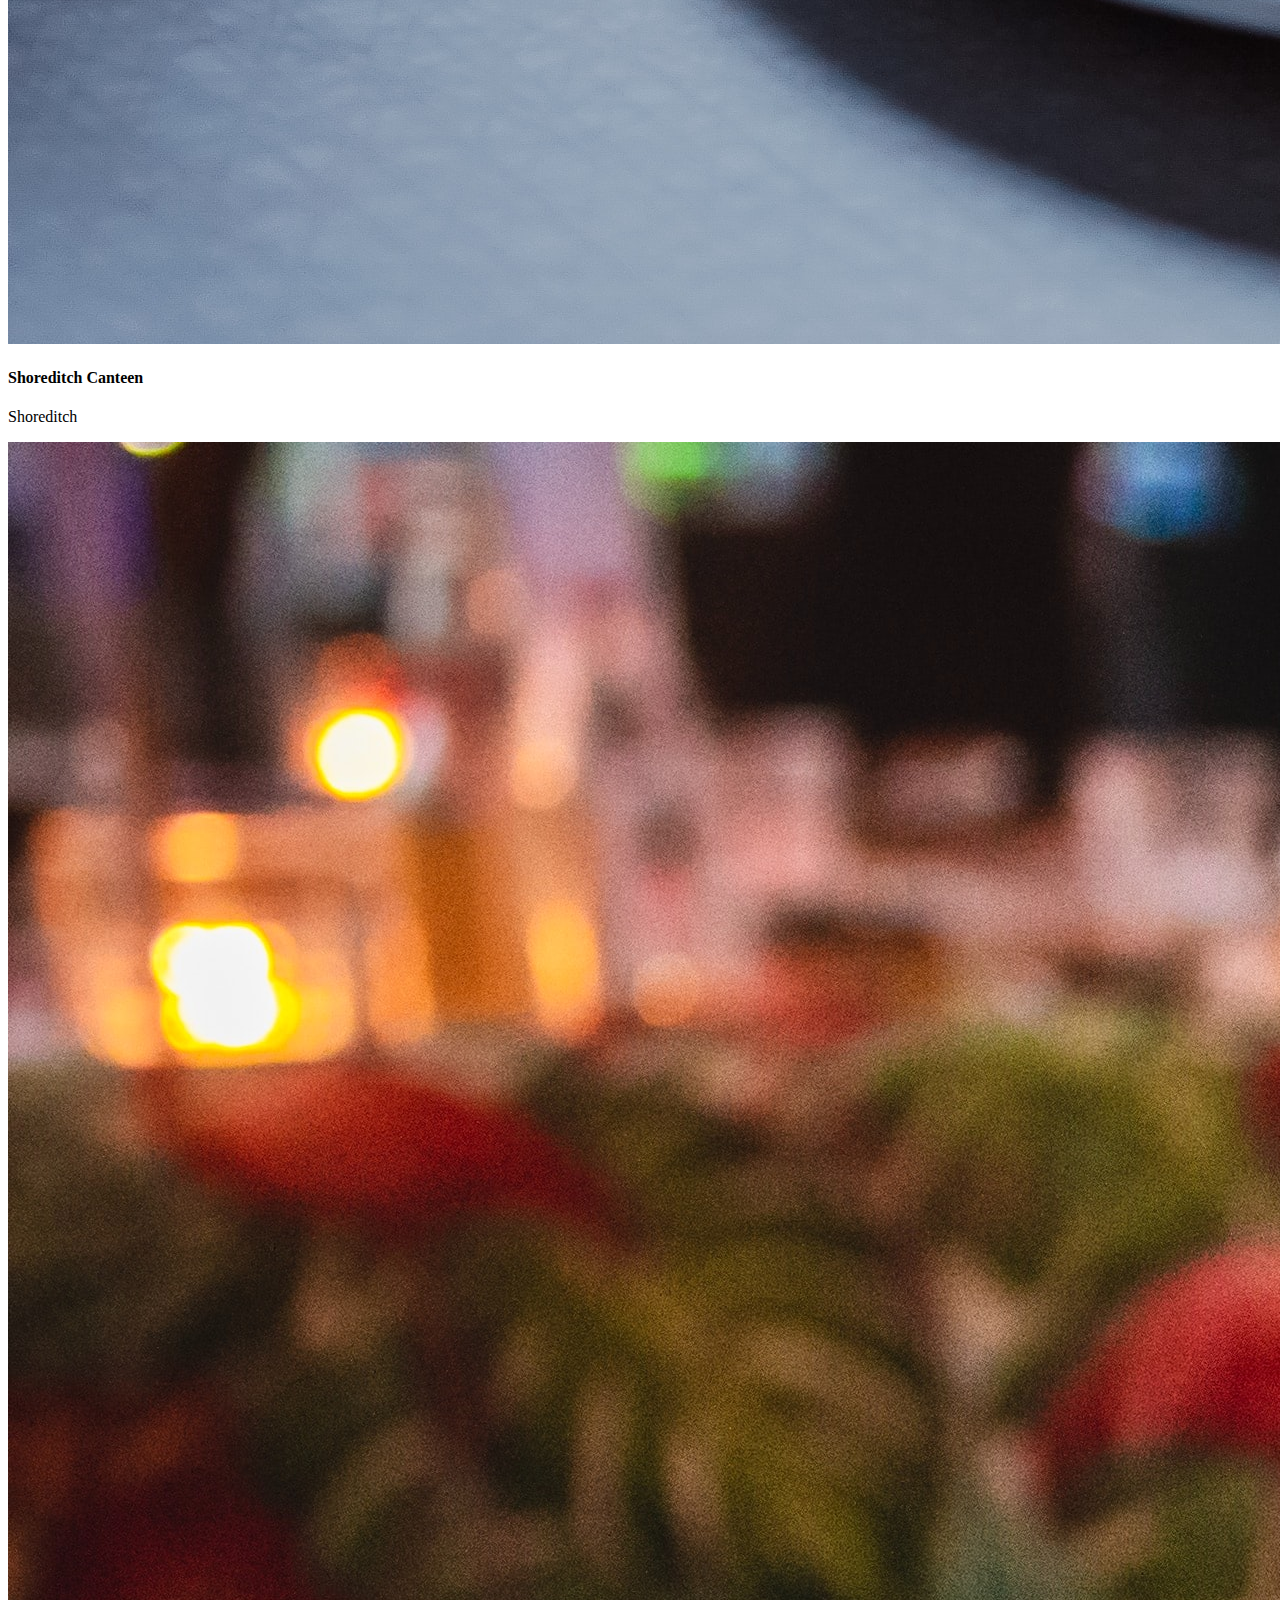
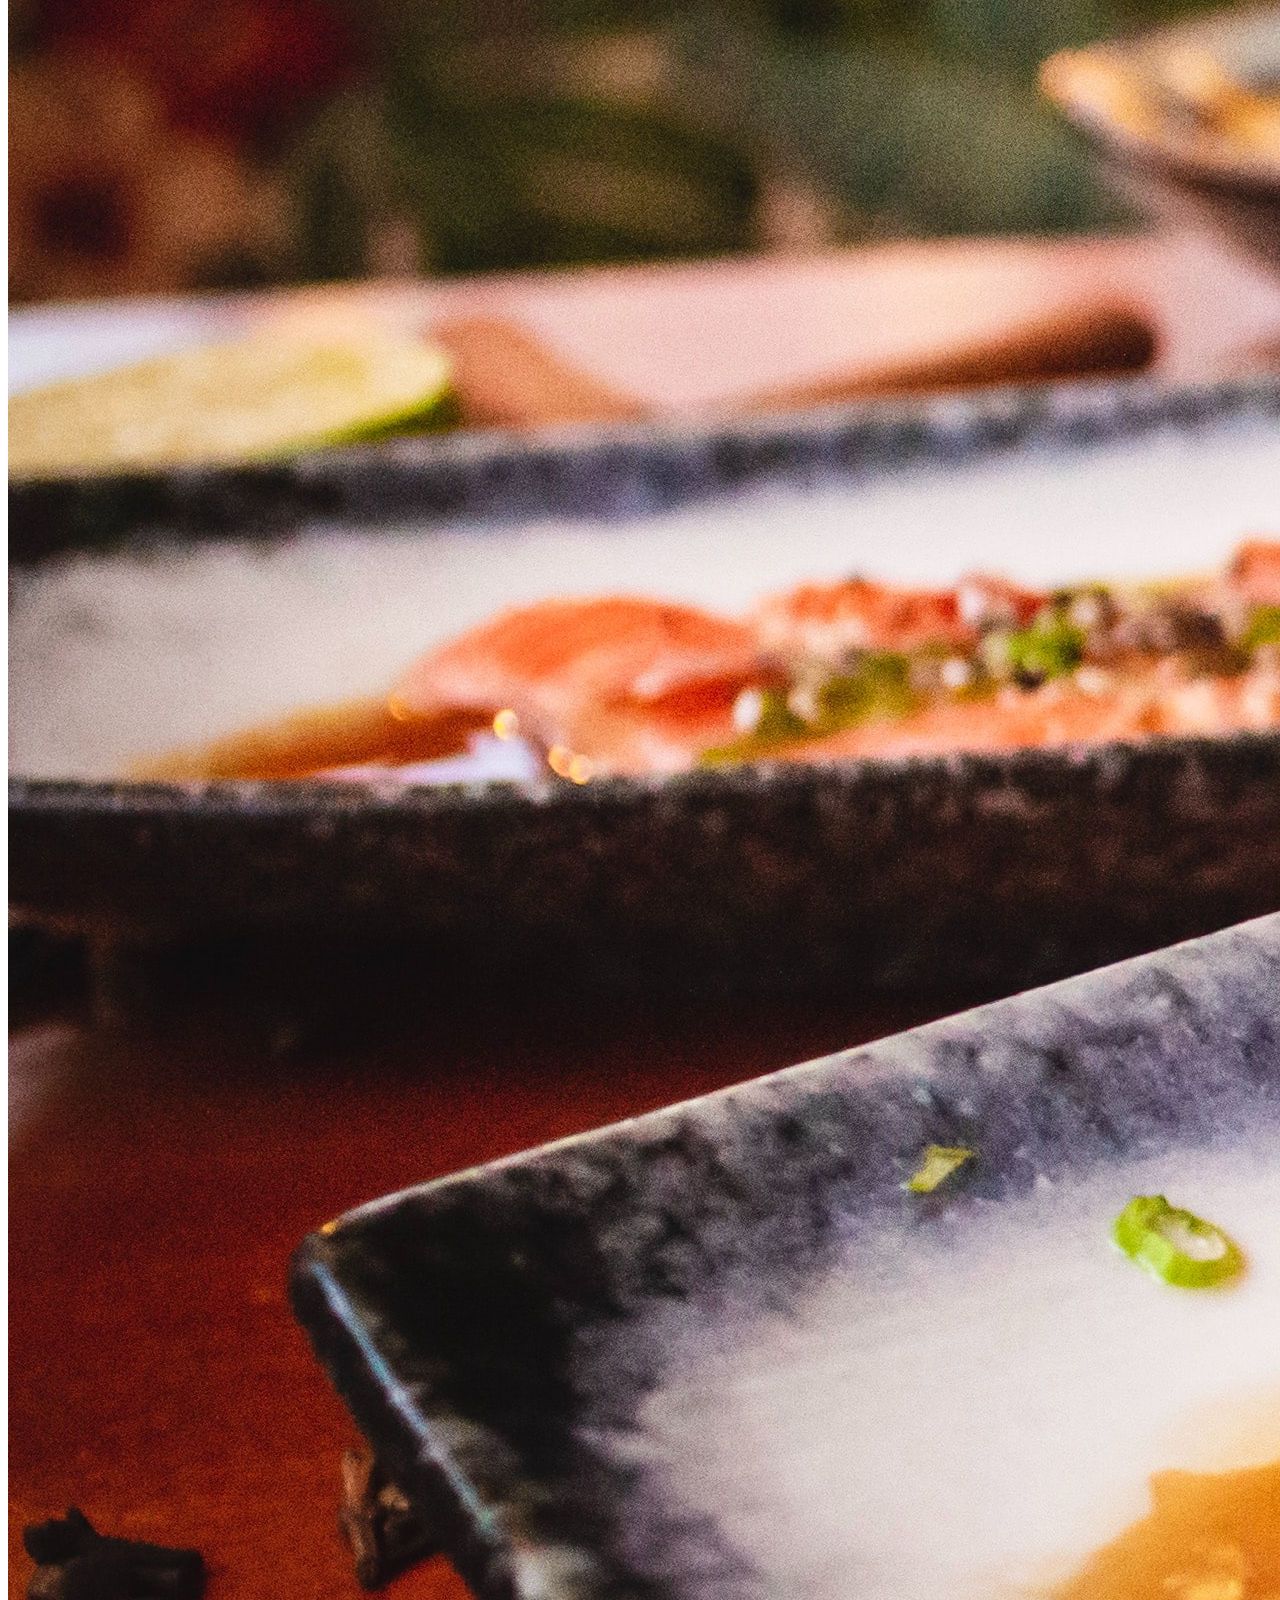
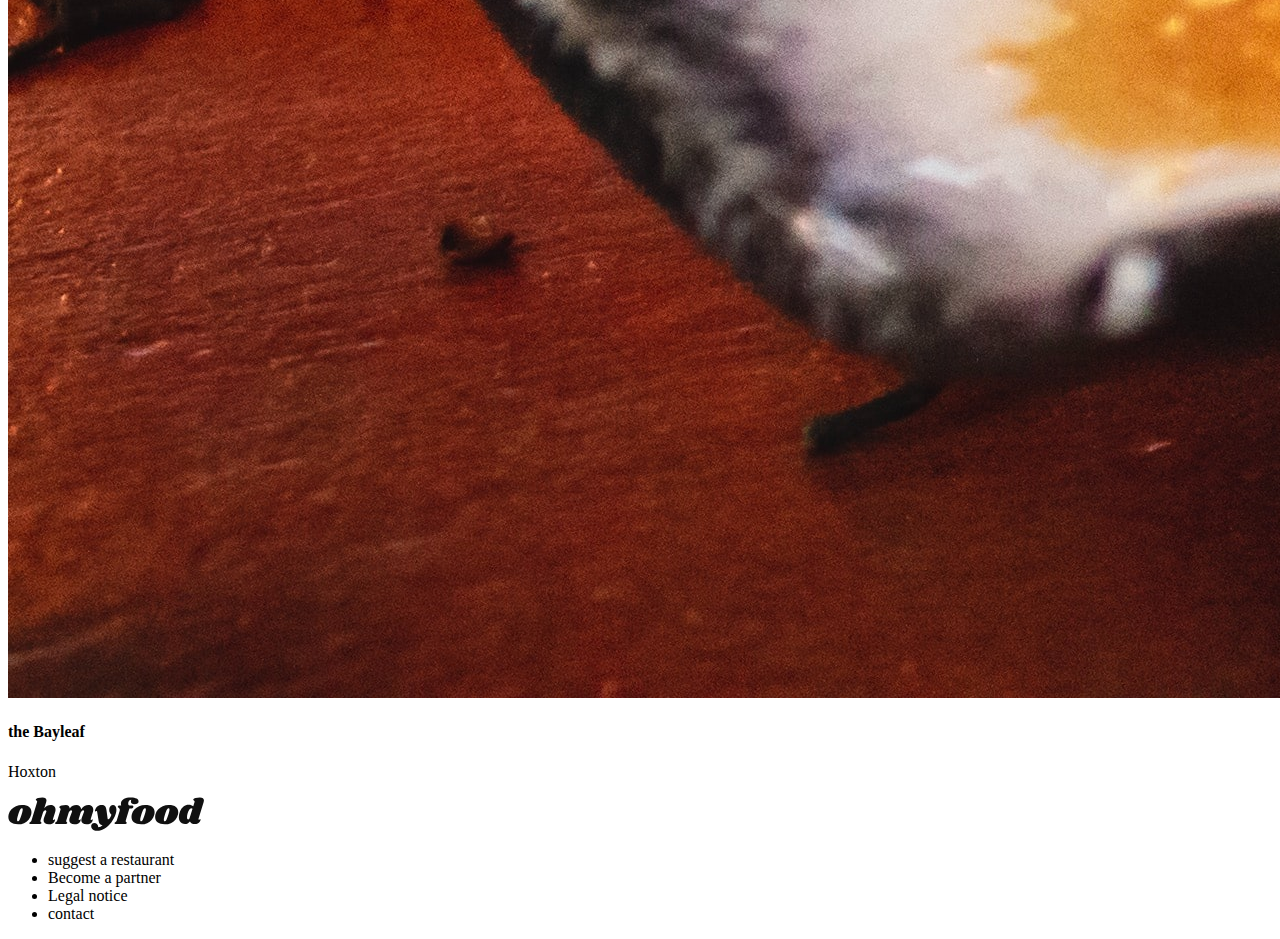
==== commit 273a3165: "Ohmyfood" ====
--- a/index.html
+++ b/index.html
@@ -8,10 +8,12 @@
     <link rel="preconnect" href="https://fonts.gstatic.com" crossorigin>
     <link href="https://fonts.googleapis.com/css2?family=Shrikhand&display=swap" rel="stylesheet">
     <link rel="stylesheet" href="/project-3/scss/main.css">
+    <link rel="stylesheet" href="https://cdnjs.cloudflare.com/ajax/libs/font-awesome/6.5.1/css/all.min.css" integrity="sha512-DTOQO9RWCH3ppGqcWaEA1BIZOC6xxalwEsw9c2QQeAIftl+Vegovlnee1c9QX4TctnWMn13TZye+giMm8e2LwA==" crossorigin="anonymous" referrerpolicy="no-referrer" />
     <title>Ohmyfood</title>
 </head>
 <body>
-    <header class="main-container">
+    <div class="main-container">
+    <header>
         <div>
             <img class="logo" src="./public/images/logo/ohmyfood.png" alt="logo">
         <div class="location-header">
@@ -20,6 +22,7 @@
         </div>
     </div>
     </header>
+</div>
     <main>
         <!-----------intro section------------>
         <section class="intro-container">
@@ -28,30 +31,31 @@
                 <p class="sub-heading">discover our carefully selected high end restaurants</p>
             </div>
            <button class="restaurants">
-            <p class="">Explore our restaurants</p>
+            <span>Explore our restaurants</span>
            </button>
         </section>
         <!---------instructions---------->
         <section class="instructions-container">
         <div>
-            <h1>How it works</h1>
-            <button class="choose">
+            <h2>How it works</h2>
+            <a class="choose">
                 <i class="fa-solid fa-mobile-screen-button"></i>
                 <span>choose a restaurant</span>
-            <button class="build">
+            </a>
+            <div class="build">
                 <i class="fa-solid fa-list"></i>
                 <span>build your meal</span>
-            </button>
-            <button class="enjoy">
+            </div>
+            <div class="enjoy">
                 <i class="fa-solid fa-store"></i>
                 <span>enjoy your meal at the restaurant</span>
-            </button>
+            </div>
         </div>
         </section>
         <!----places to eat section------>
         <section class="restaurant-cards">
-            <div class="places-title">
-            <h2>restaurants</h2>
+            <div>
+            <h2 class="restaurant-title">restaurants</h2>
             </div>
             
             <div class="places-cards">
@@ -61,33 +65,30 @@
                 <div class="card-body">
                     <h4>kitchen west</h4>
                     <p>Angel</p>
-                    <div class="heart-icon">
-                        <i class="fa-regular fa-heart"></i>
-                    </div>
                 </div>
             </div>
             <div class="card">
-                <!--<span class="badge">new</span>-->
-                <img src="./public/images/restaurants/stil-u2Lp8tXIcjw-unsplash.jpg">
+                <!-----<span class="badge">new</span>----->
+                <img src="./public/images/restaurants/stil-u2Lp8tXIcjw-unsplash.jpg" alt="food">
                 <div class="card-body">
-                    <i class="fa-solid fa-heart"></i>
-                    <h4 class="card-title">Elderflower</h4>
+                    <h4>Elderflower</h4>
                     <p>old street</p>
                 </div>
             </div>
             <div class="card">
-                <img src="./public/images/restaurants/toa-heftiba-DQKerTsQwi0-unsplash.jpg">
+                <img src="./public/images/restaurants/toa-heftiba-DQKerTsQwi0-unsplash.jpg" alt="food">
                 <div class="card-body">
+                    <div class="heart-icon">
+                        <i class="fa-regular fa-heart"></i>
+                    </div>
                     <h4>Shoreditch Canteen</h4>
                     <p>Shoreditch</p>
-                    <i class="fa-regular fa-heart"></i>
                 </div>
             </div>
             <div class="card">
-                <img src="./public/images/restaurants/louis-hansel-shotsoflouis-qNBGVyOCY8Q-unsplash.jpg">
-                <div class="content">
-                    <i class="fa-regular fa-heart"></i>
-                    <h4 class="card-title">the Bayleaf</h4>
+                <img src="./public/images/restaurants/louis-hansel-shotsoflouis-qNBGVyOCY8Q-unsplash.jpg" alt="food">
+                <div class="card-body">
+                    <h4>the Bayleaf</h4>
                     <p>Hoxton</p>
                 </div>
             </div>
@@ -100,10 +101,10 @@
             <div>
                 <img src="./public/images/logo/ohmyfood@2x.svg" alt="logo">
             </div>
-        <div>
-            <ul class="links">
-                <i class="fa-solid fa-utensils"></i><a href="#"><li>suggest a restaurant</li></a>
-                <i class="fa-solid fa-handshake"></i><a href="#"><li>Become a partner</li></a>
+        <div class="links">
+            <ul>
+                <a><li>suggest a restaurant</li></a>
+                <a><li>Become a partner</li></a>
                 <li>Legal notice</li>
                 <li>contact</li>
             </ul>
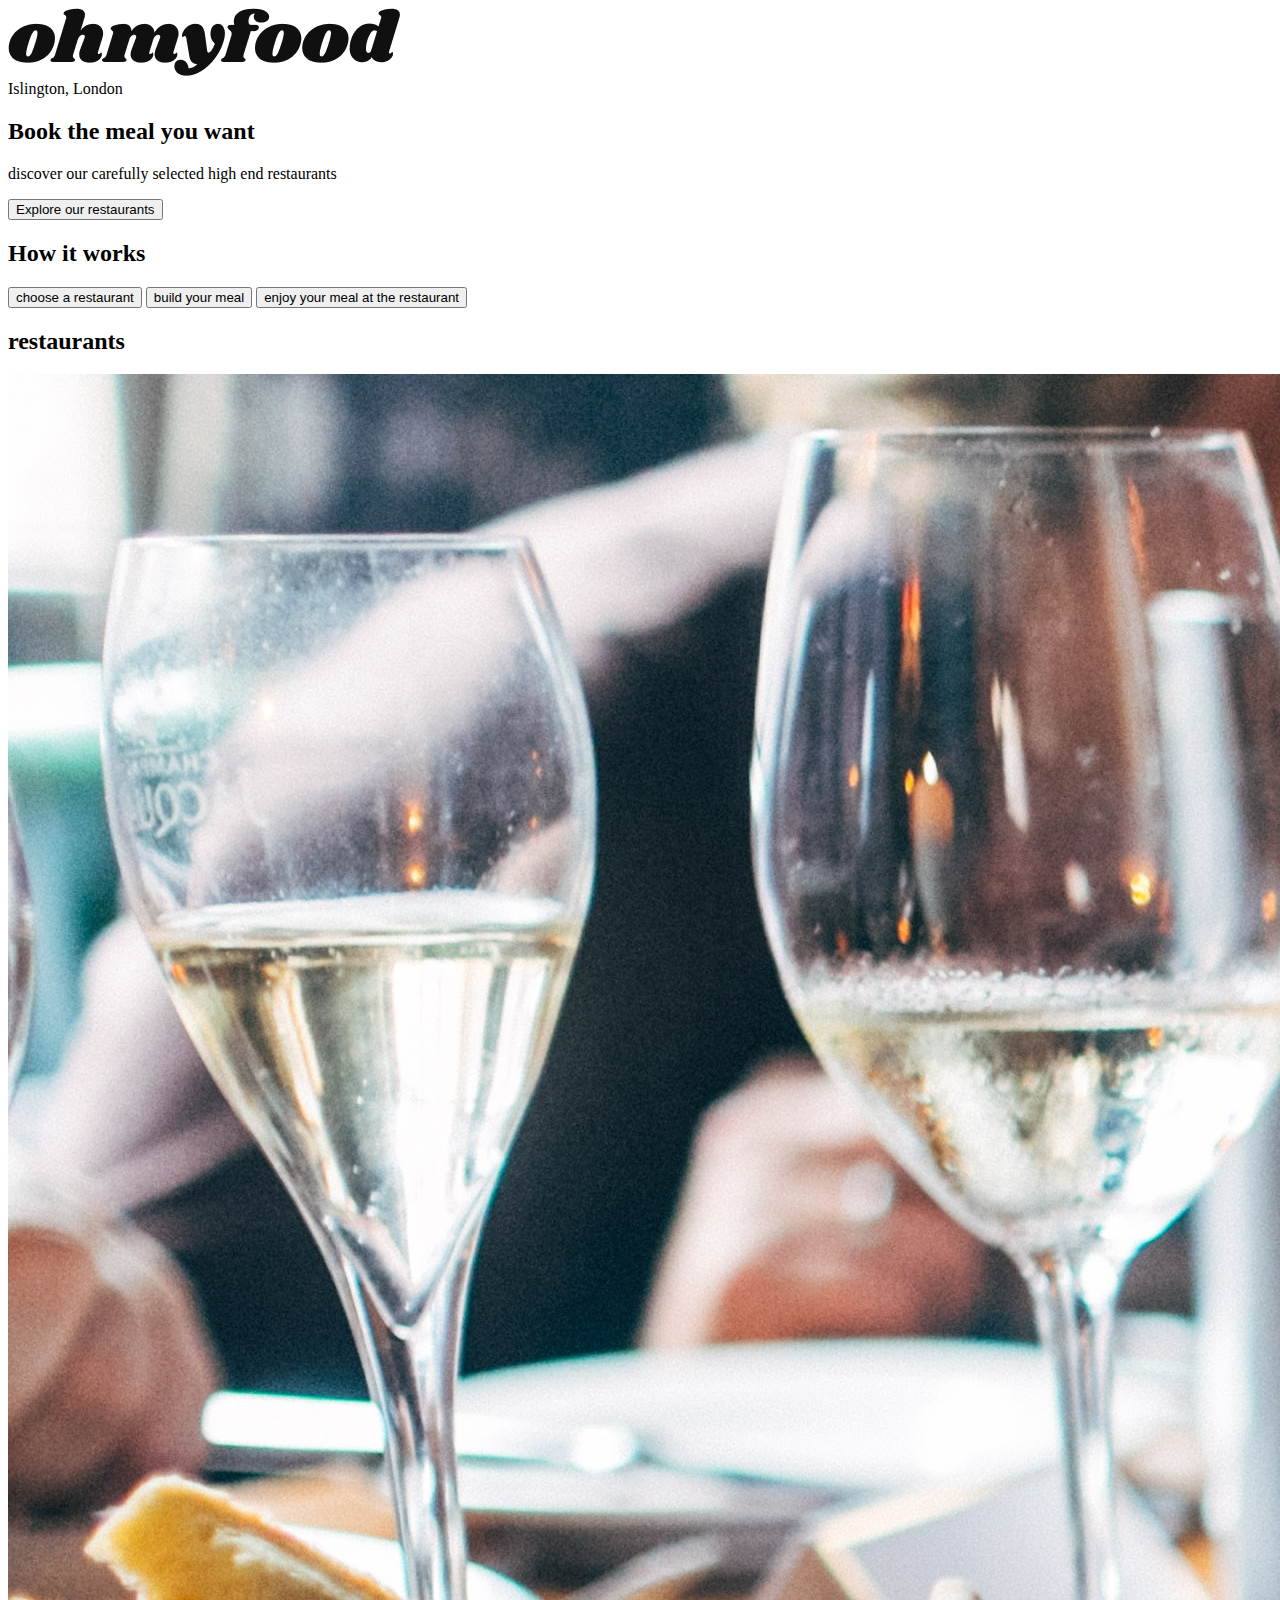
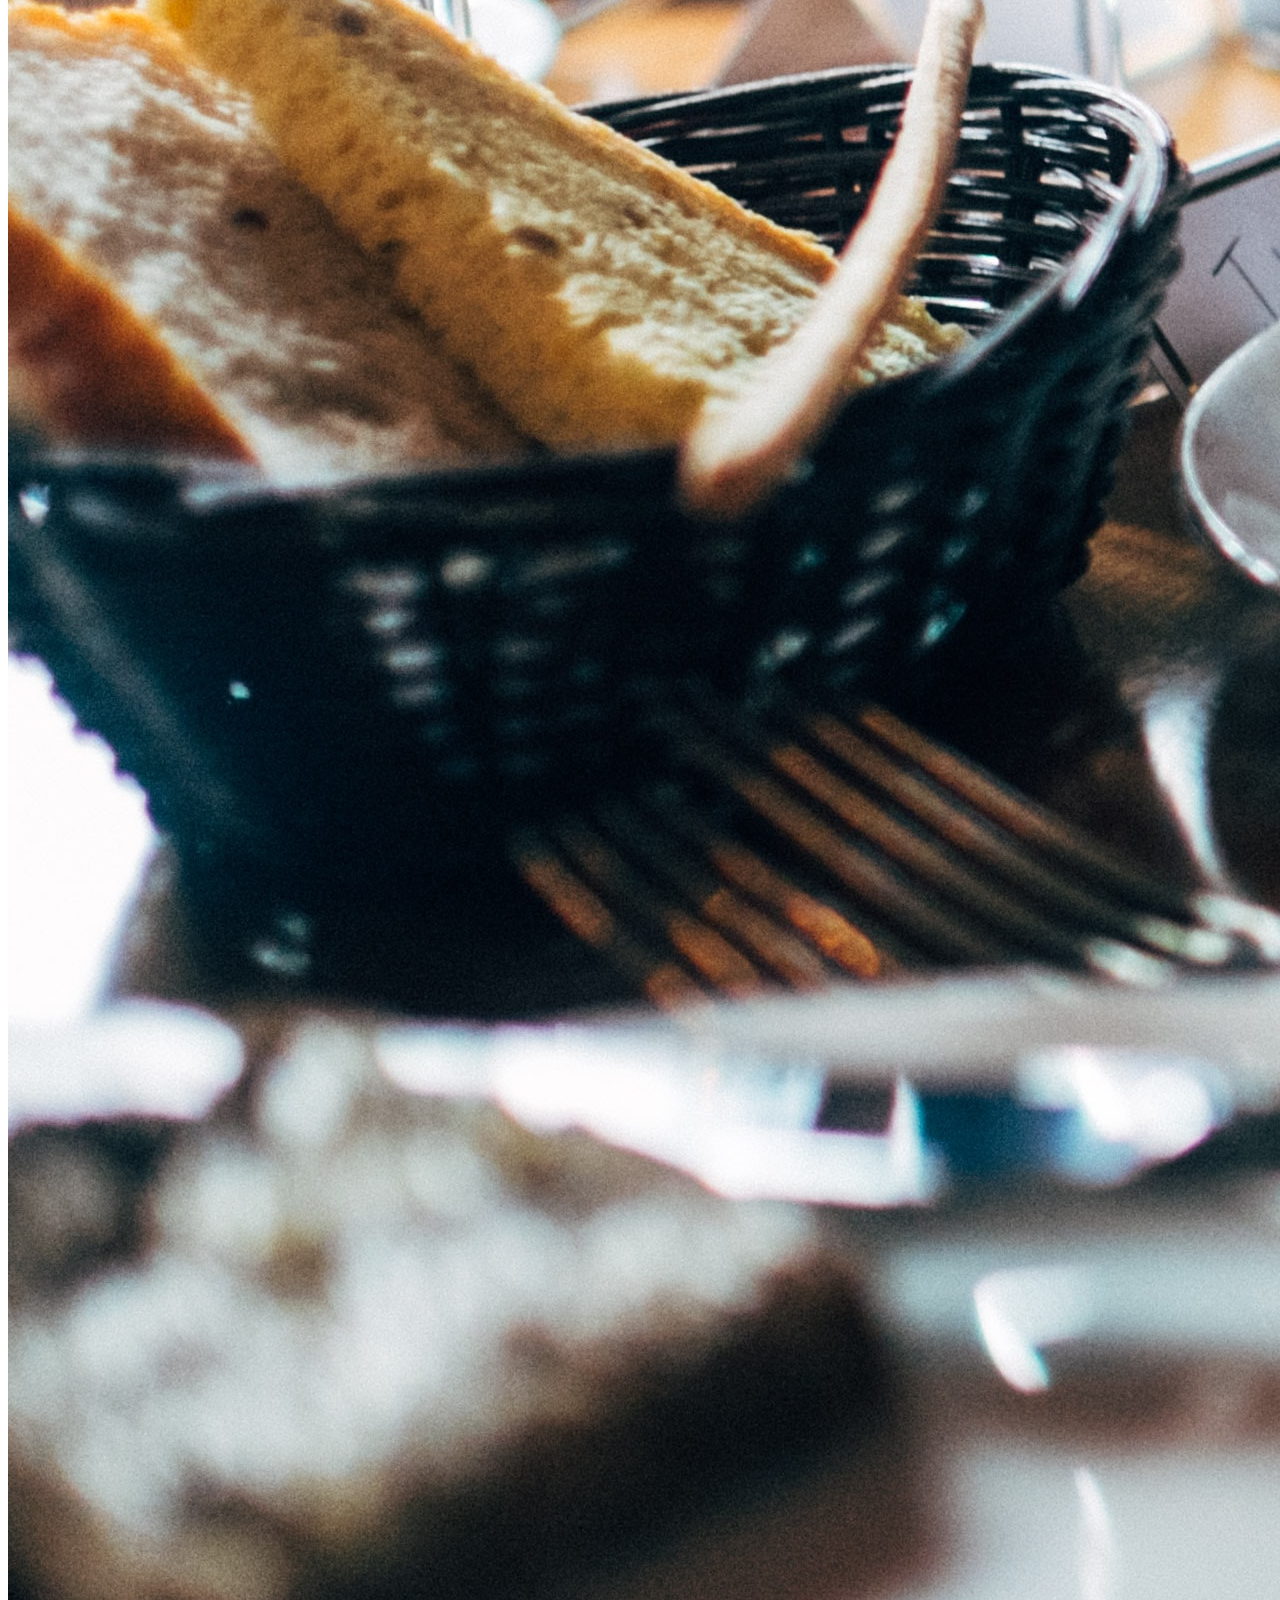
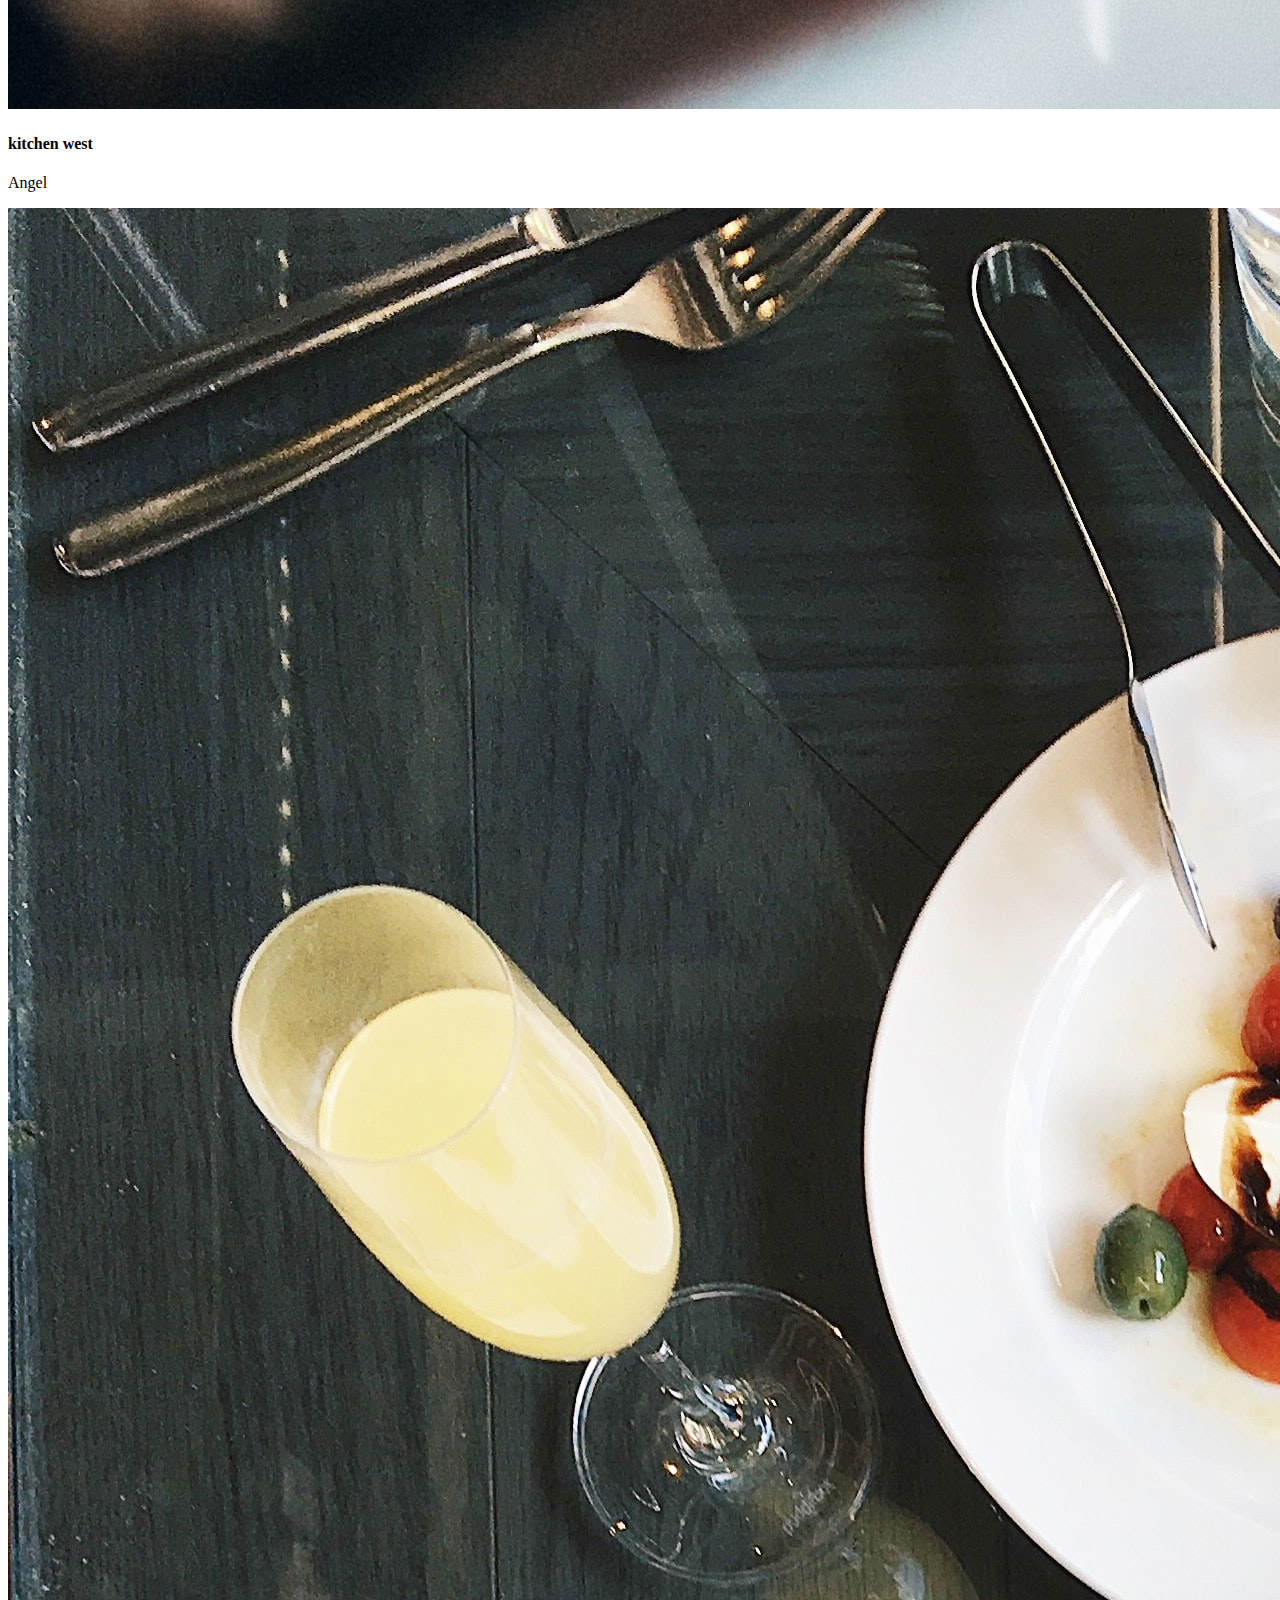
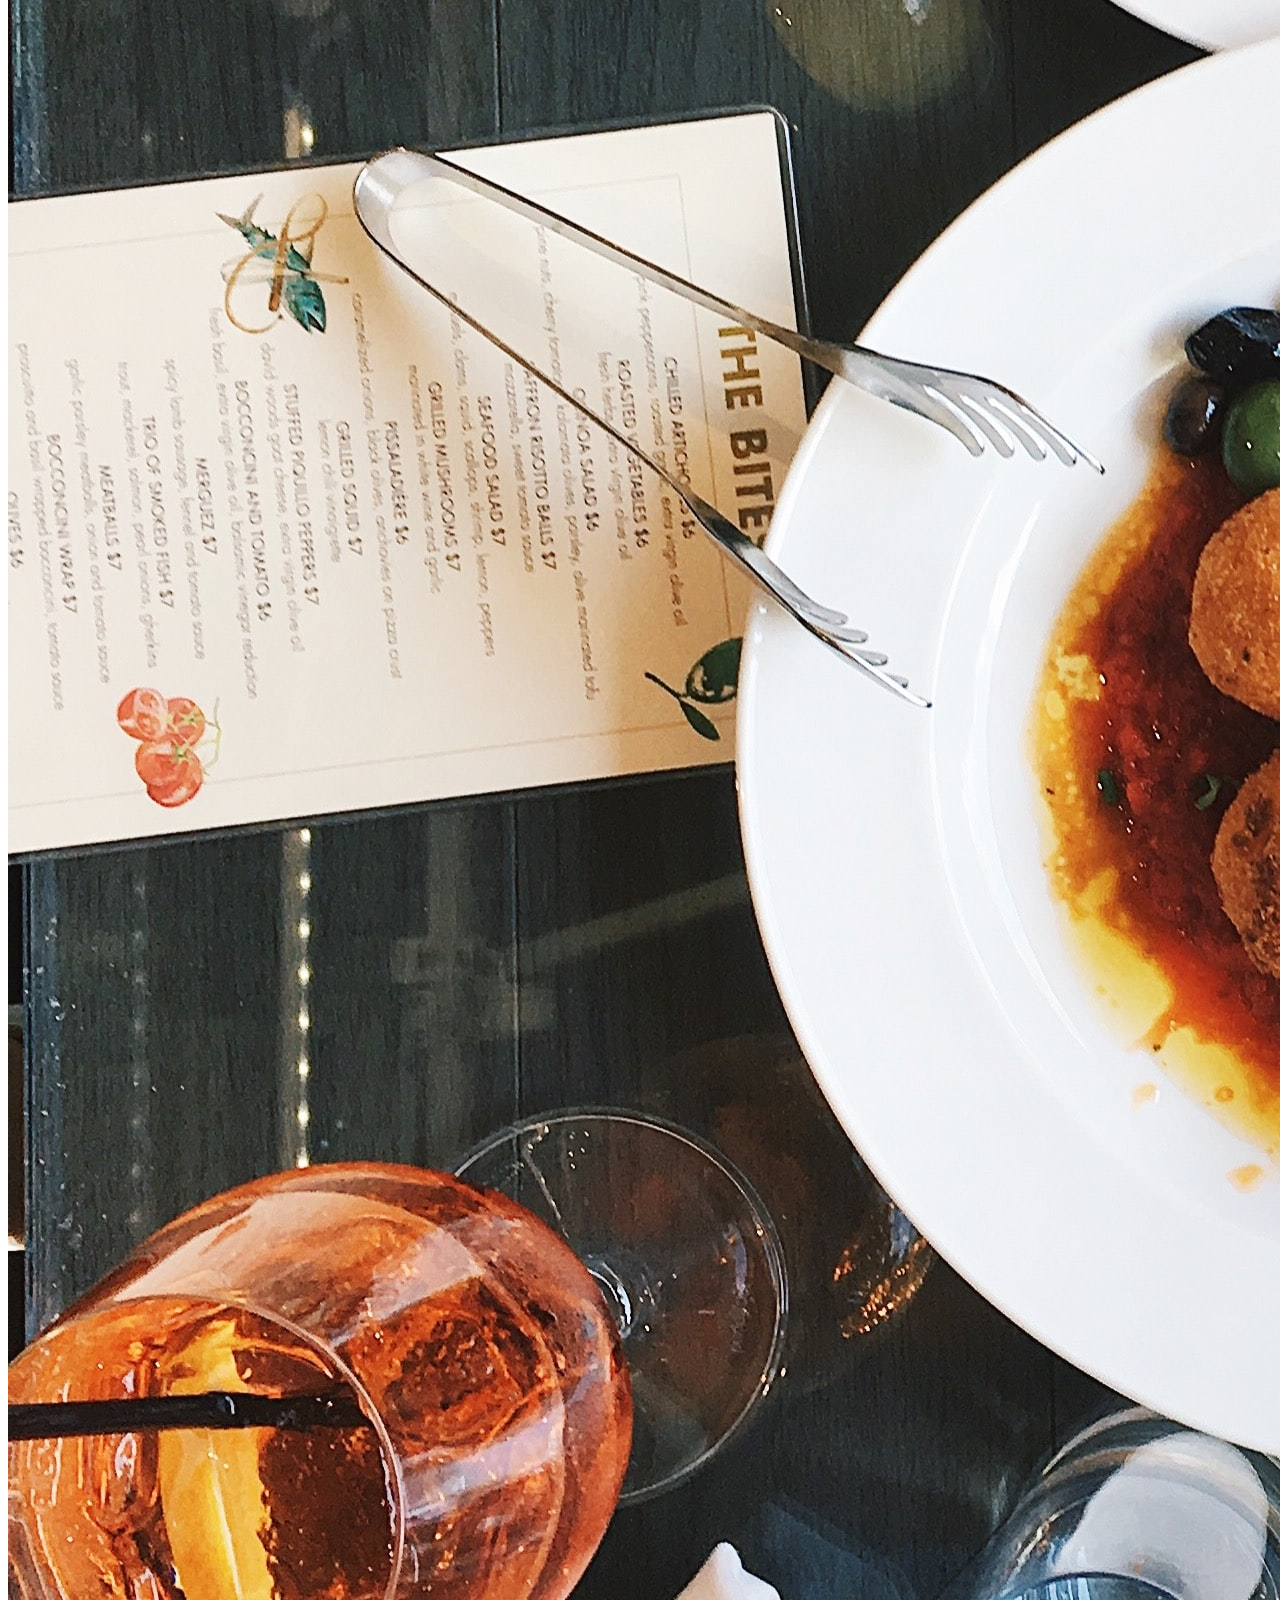
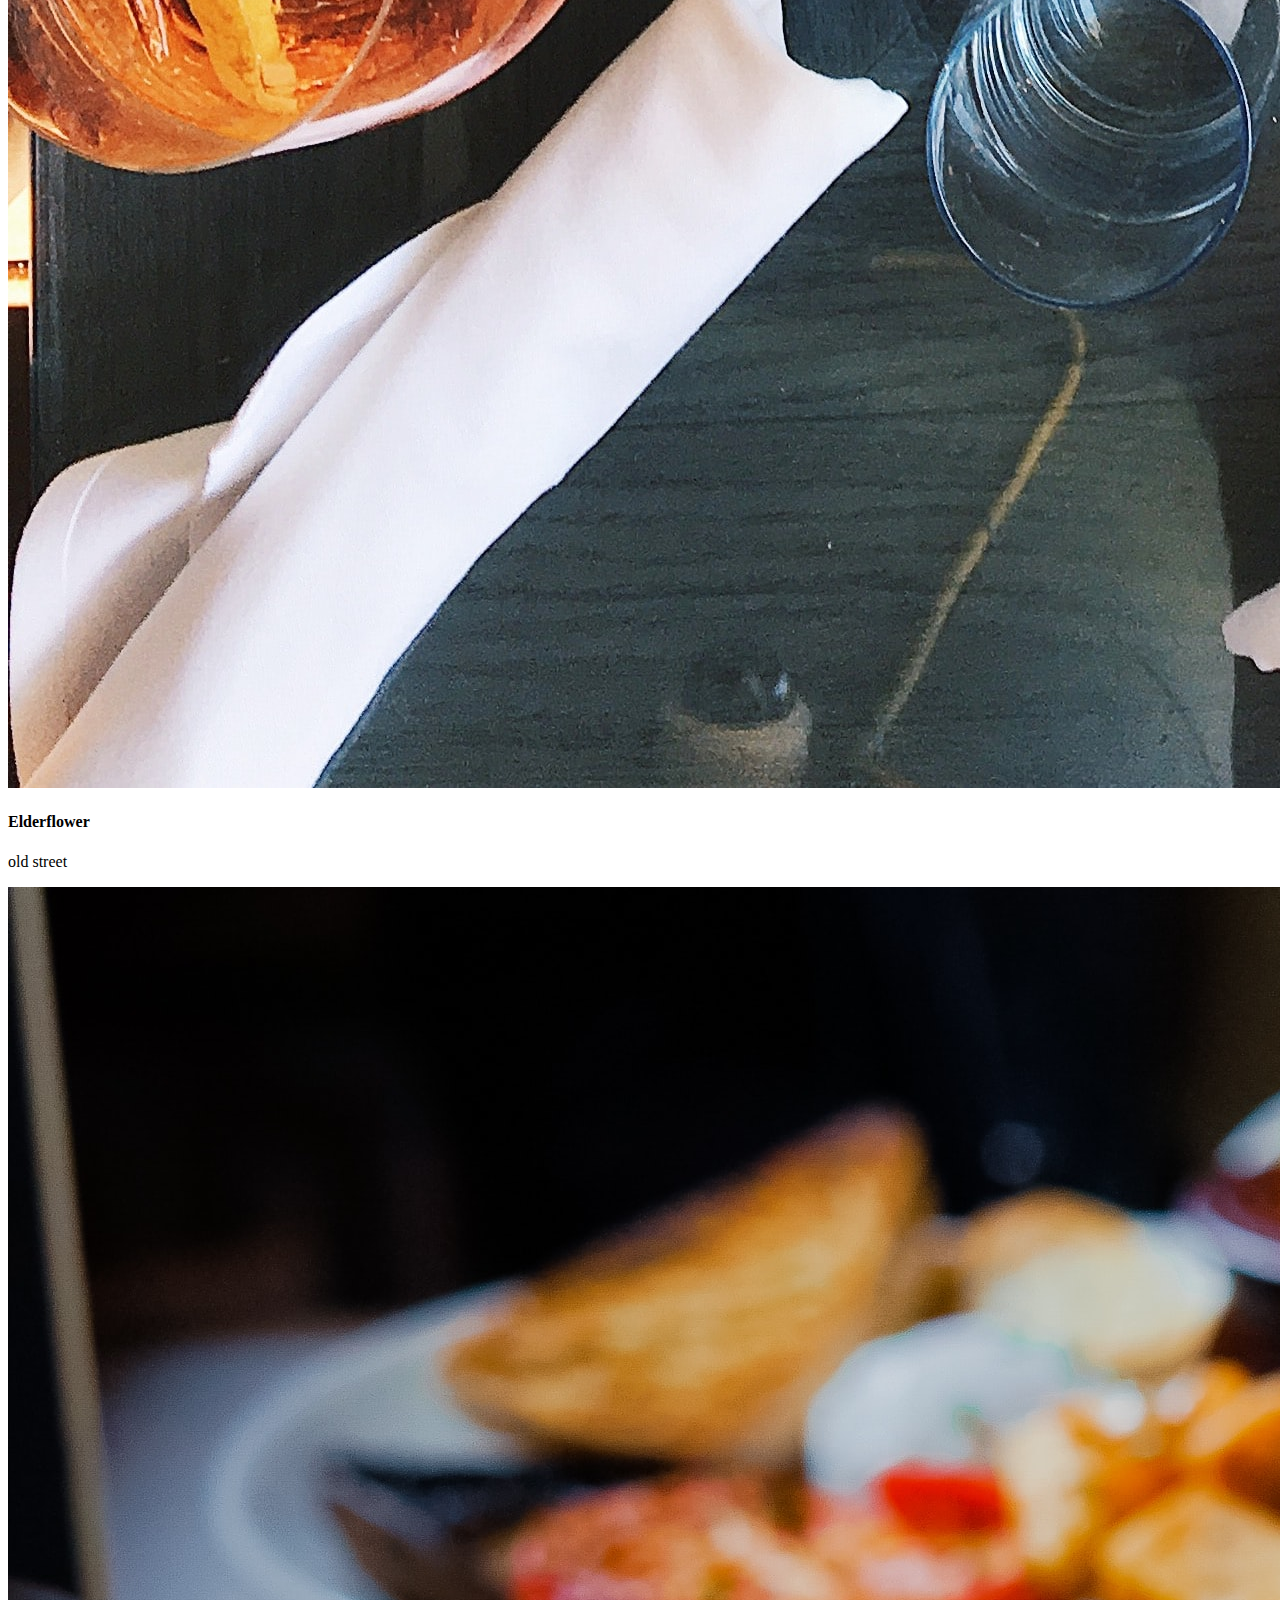
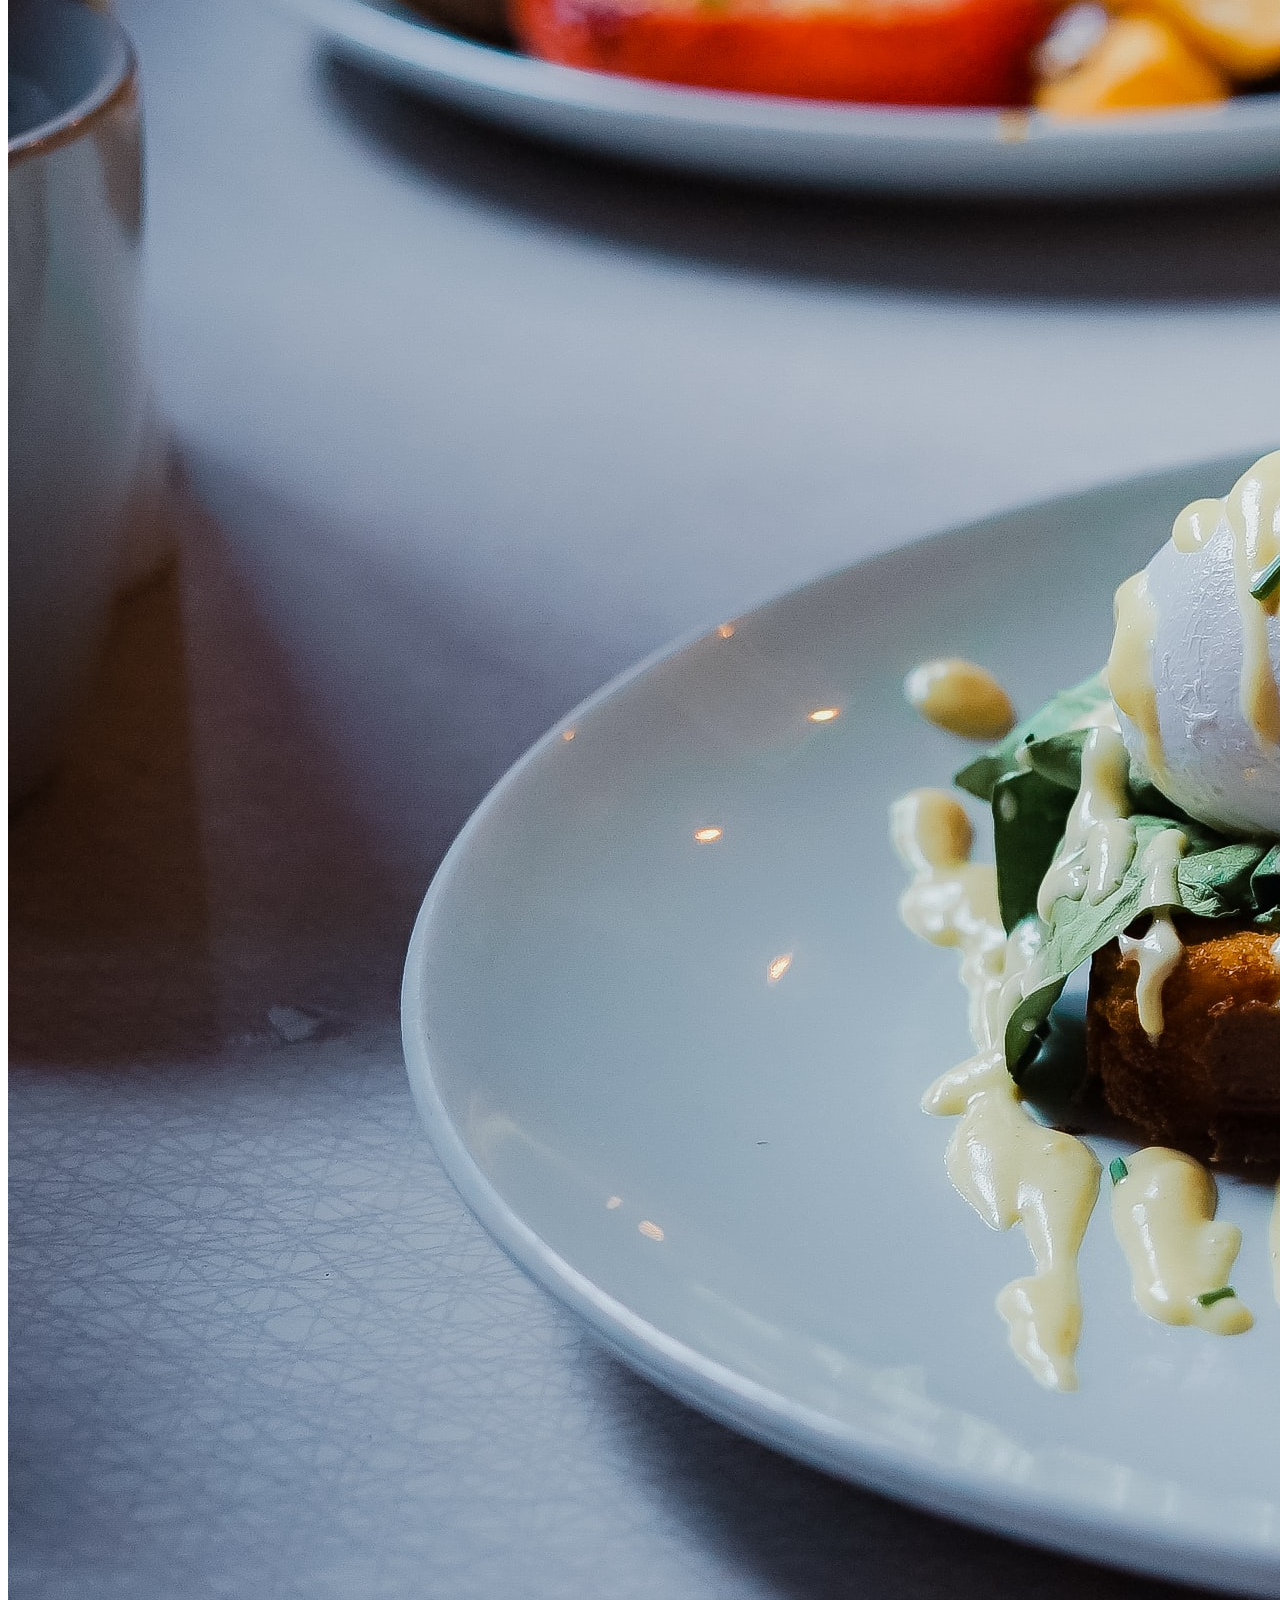
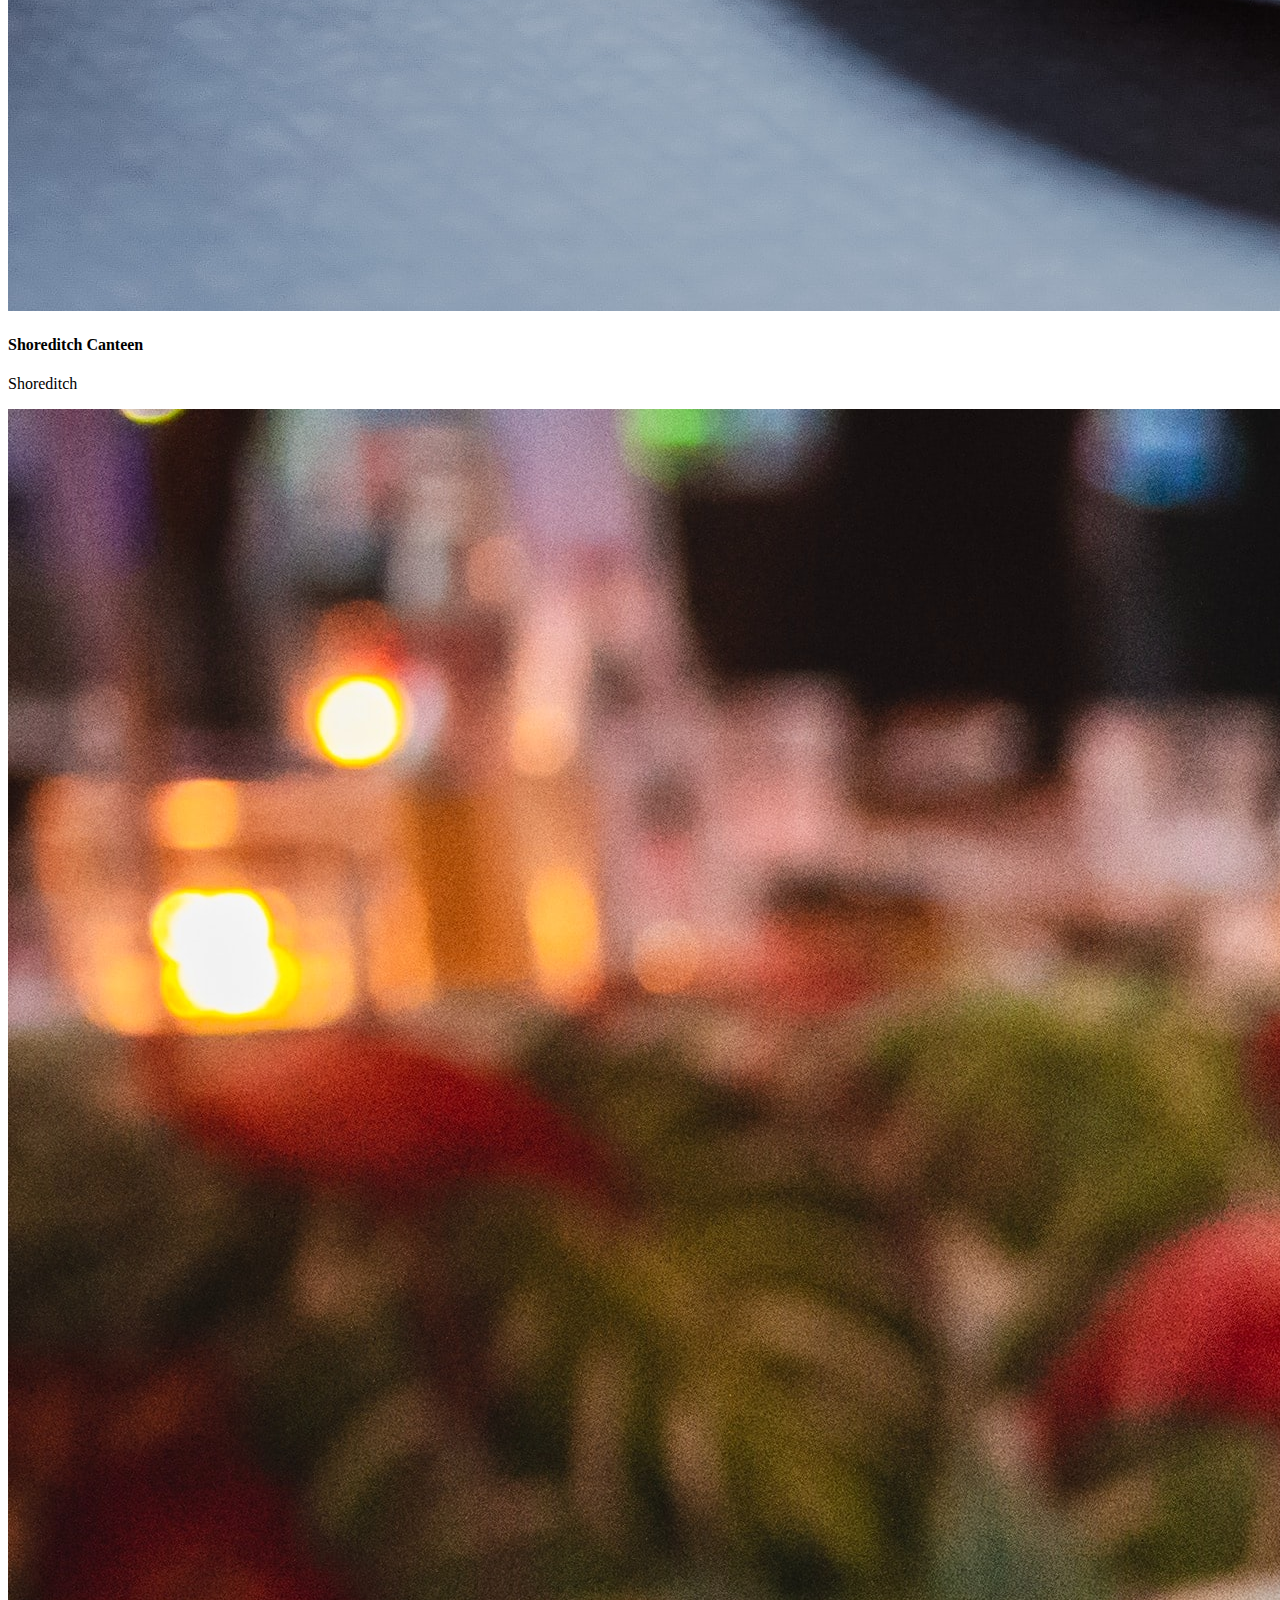
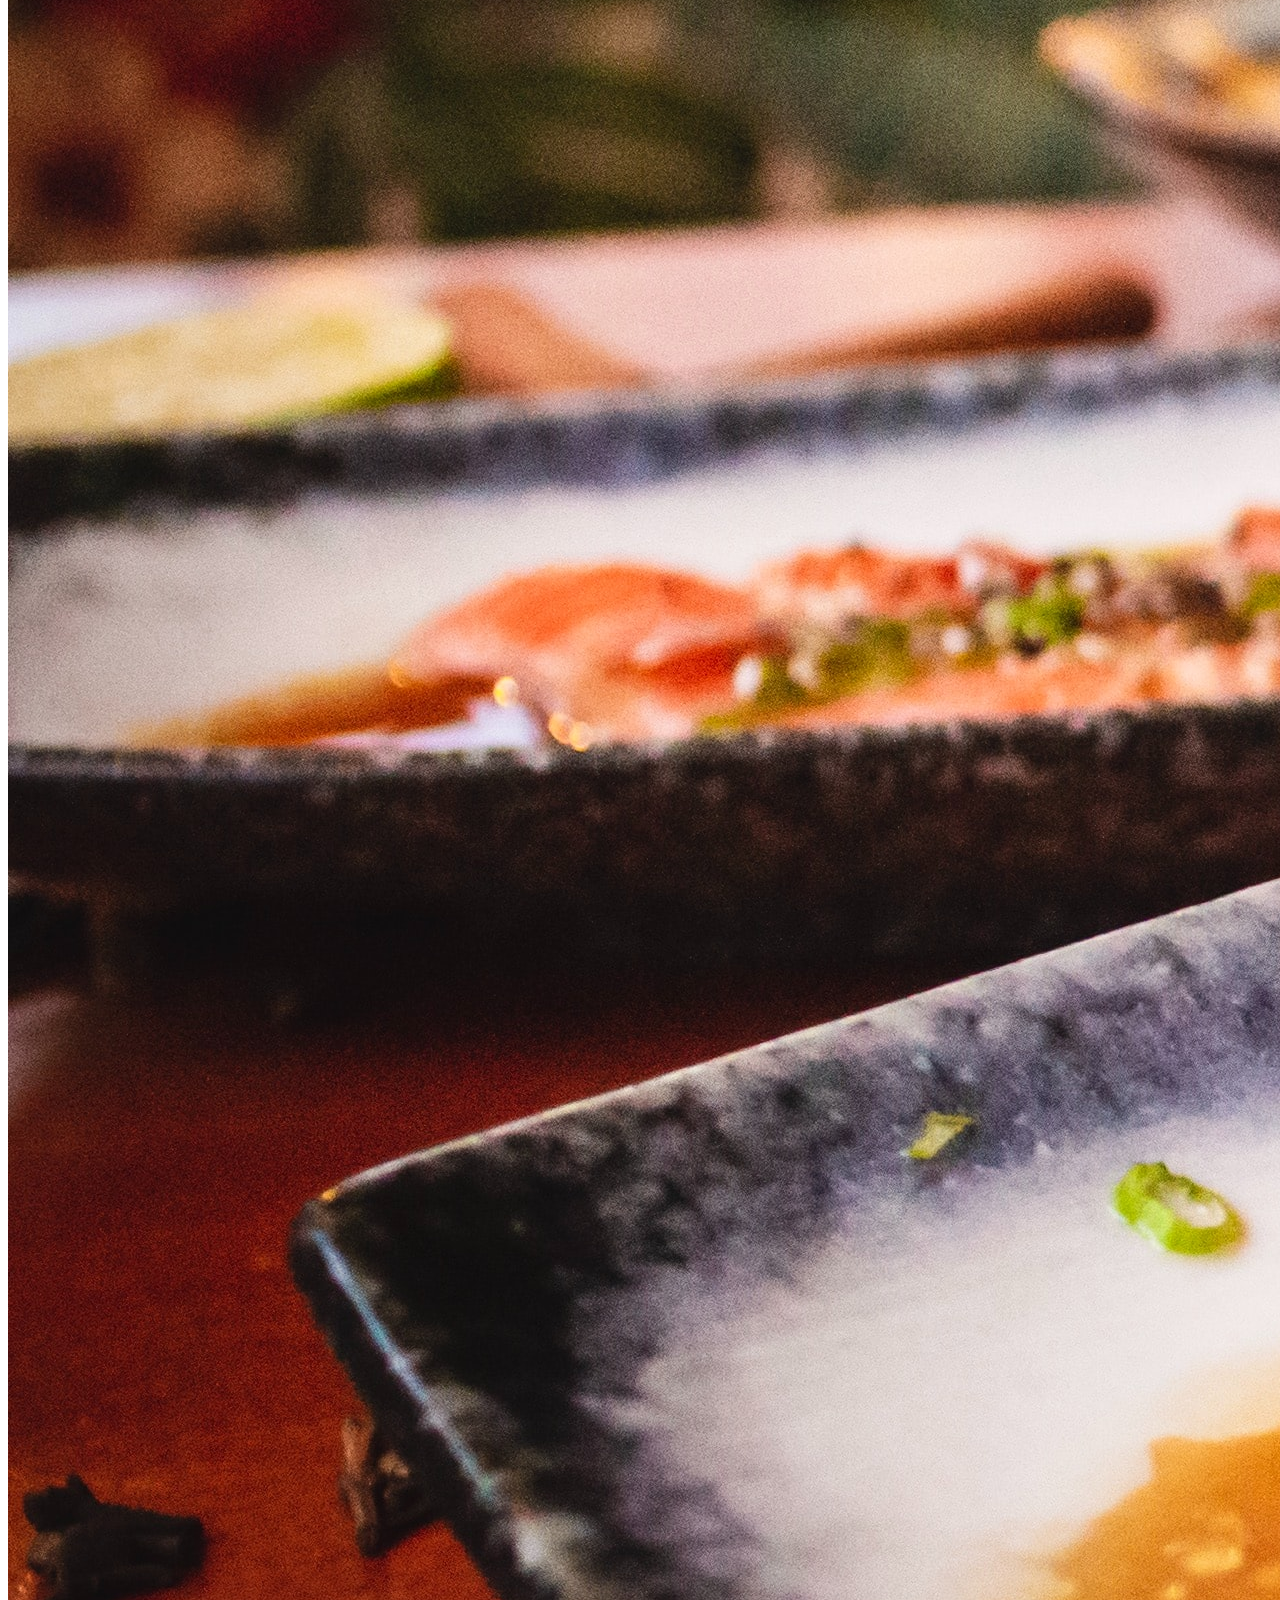
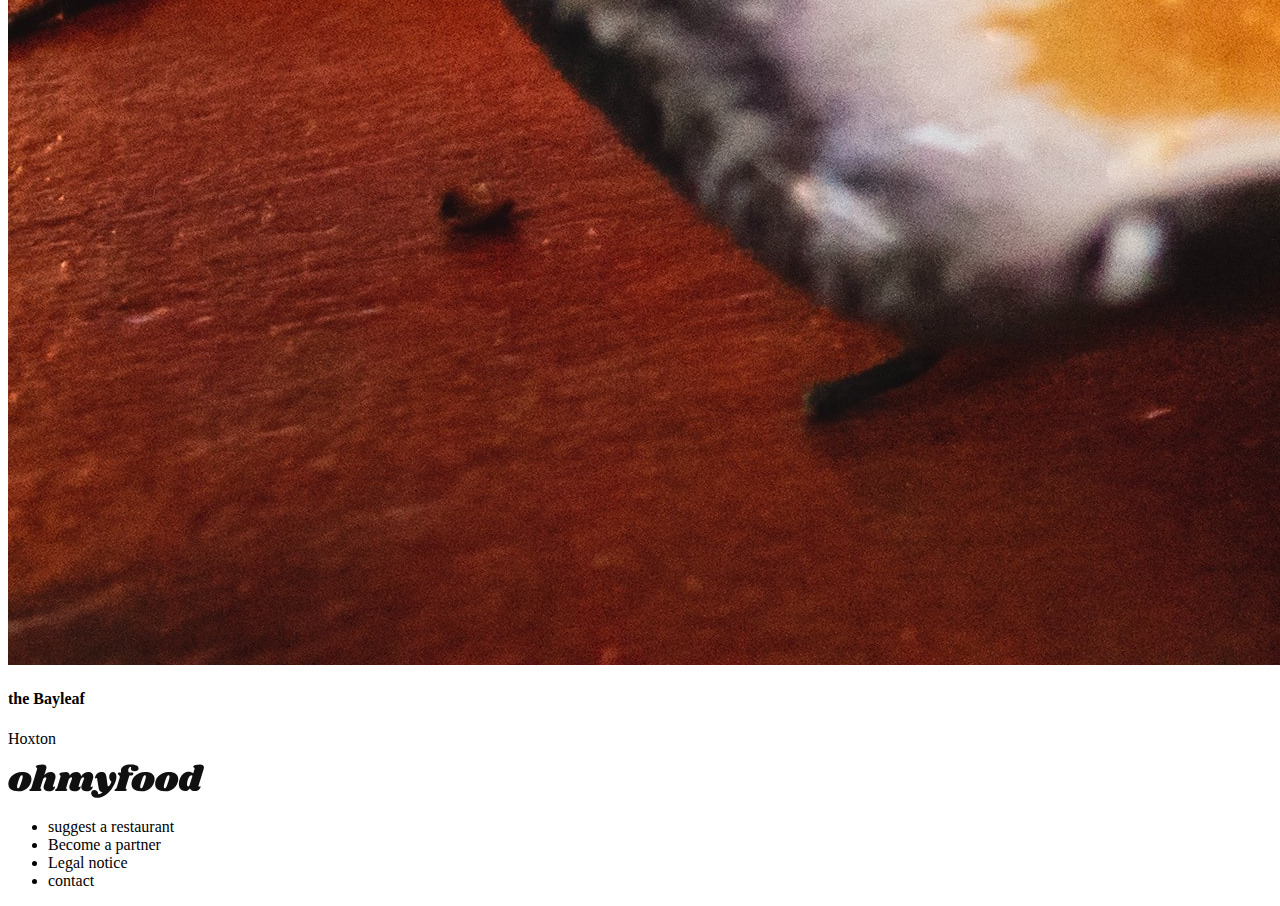
==== commit 770aa31c: "p3" ====
--- a/index.html
+++ b/index.html
@@ -12,17 +12,15 @@
     <title>Ohmyfood</title>
 </head>
 <body>
-    <div class="main-container">
-    <header>
+    <header class="main-container">
         <div>
             <img class="logo" src="./public/images/logo/ohmyfood.png" alt="logo">
+        </div>
         <div class="location-header">
             <i class="fa-solid fa-location-dot"></i>
-            <a>Islington, London</a>
+            <span>Islington, London</span>
         </div>
-    </div>
     </header>
-</div>
     <main>
         <!-----------intro section------------>
         <section class="intro-container">
@@ -38,15 +36,15 @@
         <section class="instructions-container">
         <div>
             <h2>How it works</h2>
-            <a class="choose">
+            <button class="choose">
                 <i class="fa-solid fa-mobile-screen-button"></i>
                 <span>choose a restaurant</span>
-            </a>
-            <div class="build">
+            </button>
+            <button class="build">
                 <i class="fa-solid fa-list"></i>
                 <span>build your meal</span>
-            </div>
-            <div class="enjoy">
+            </button>
+            <button class="enjoy">
                 <i class="fa-solid fa-store"></i>
                 <span>enjoy your meal at the restaurant</span>
             </div>
